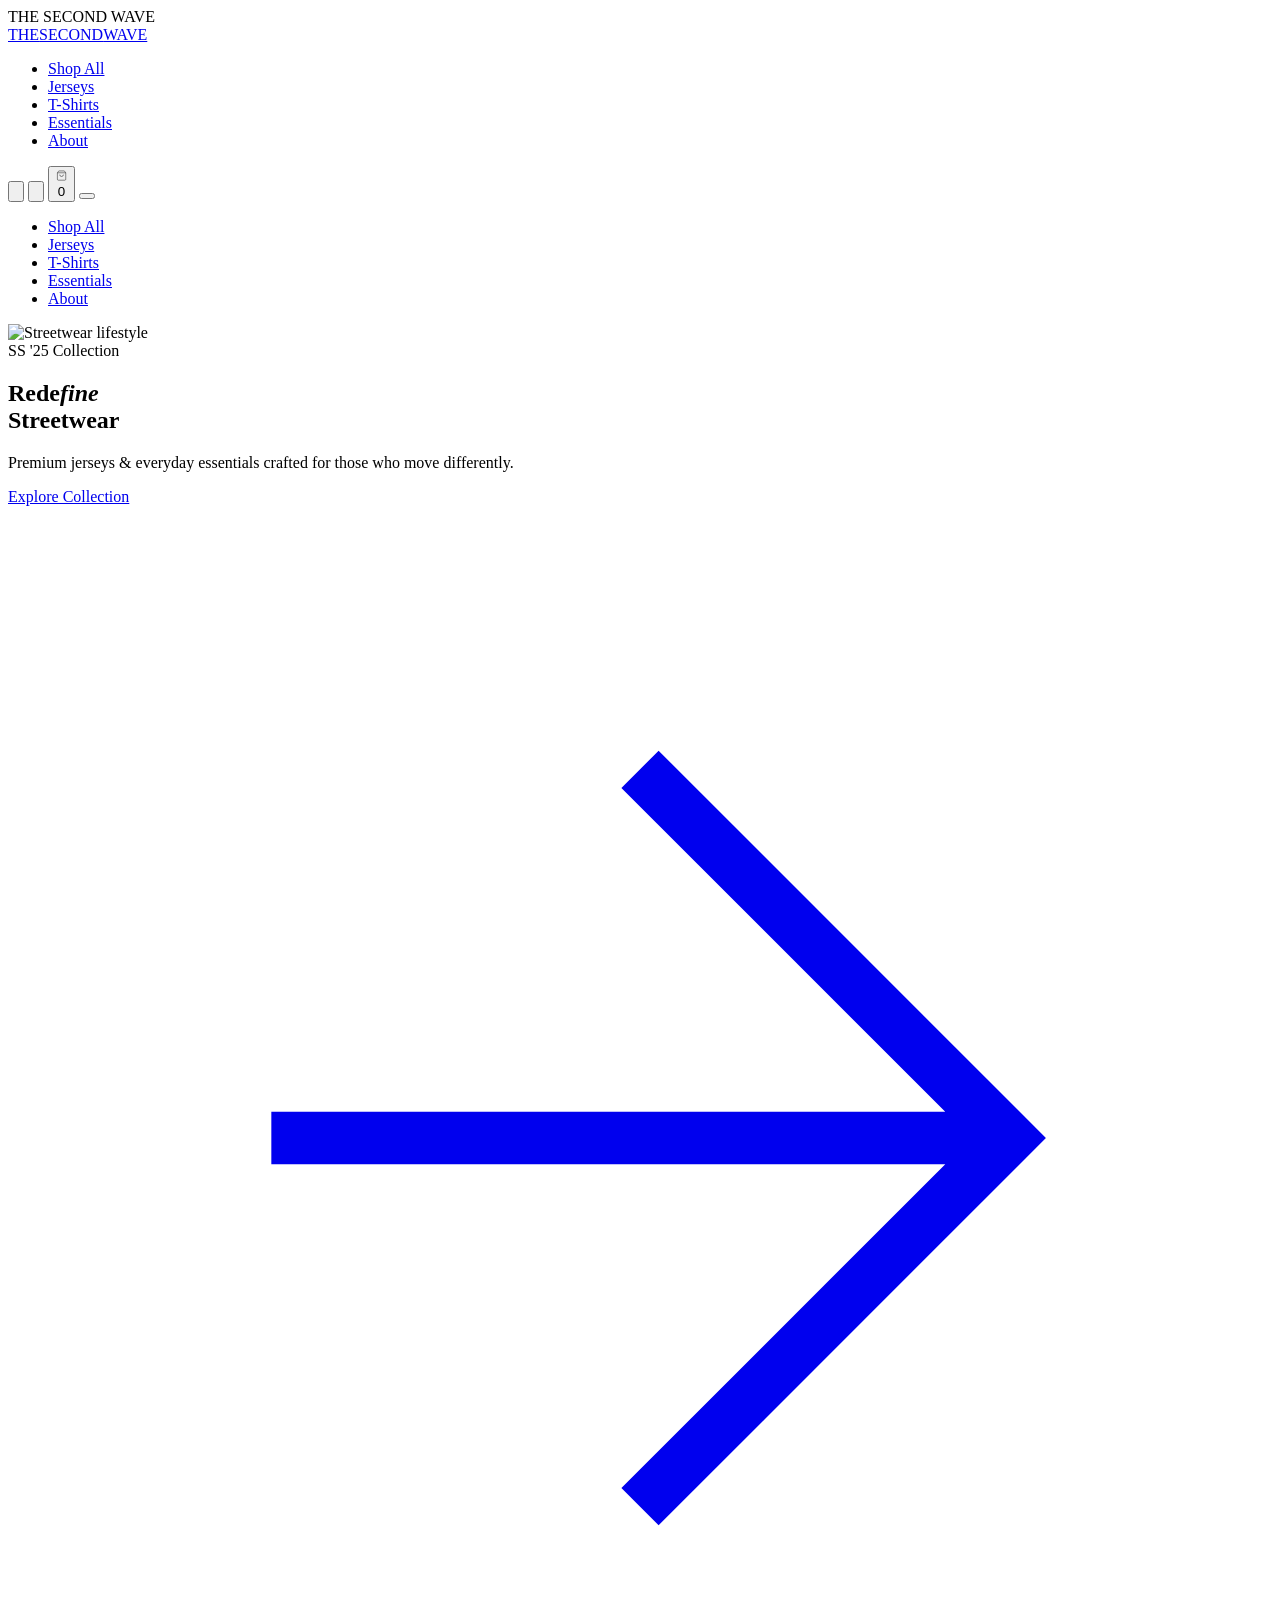
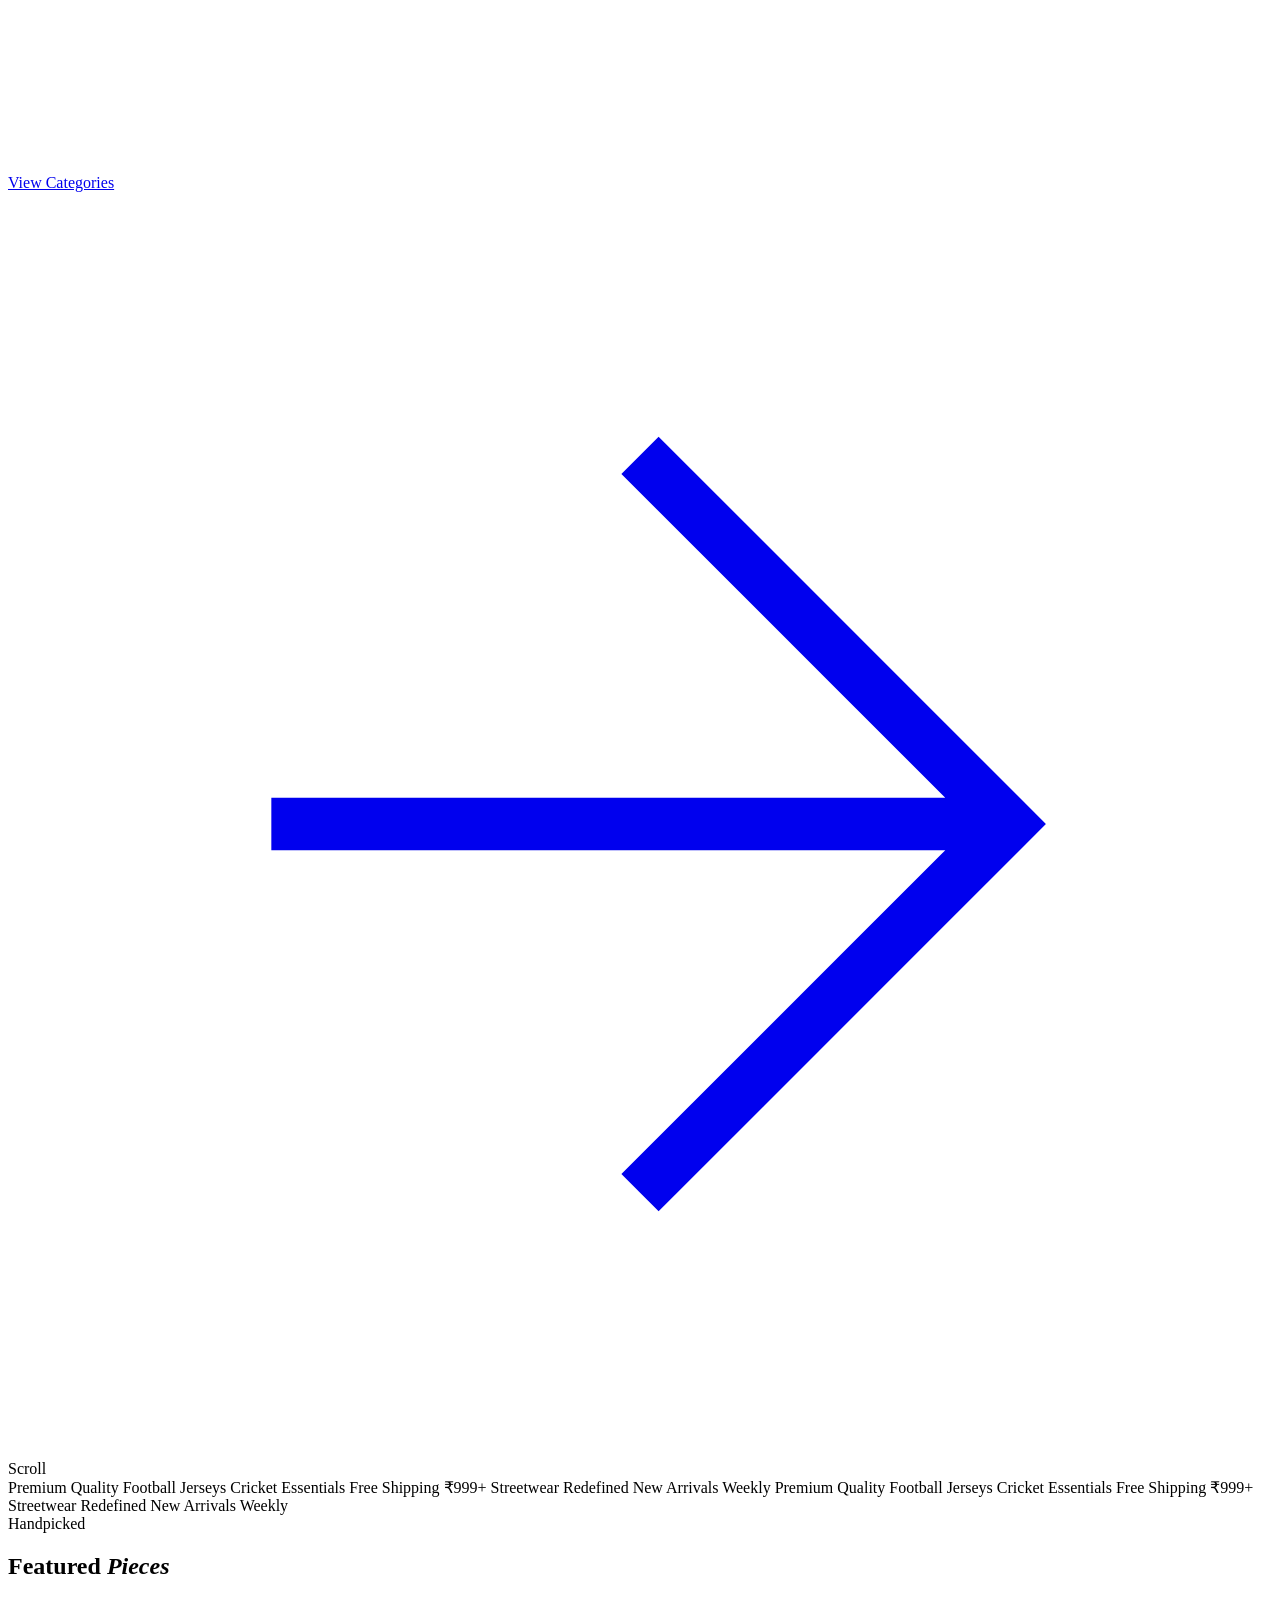
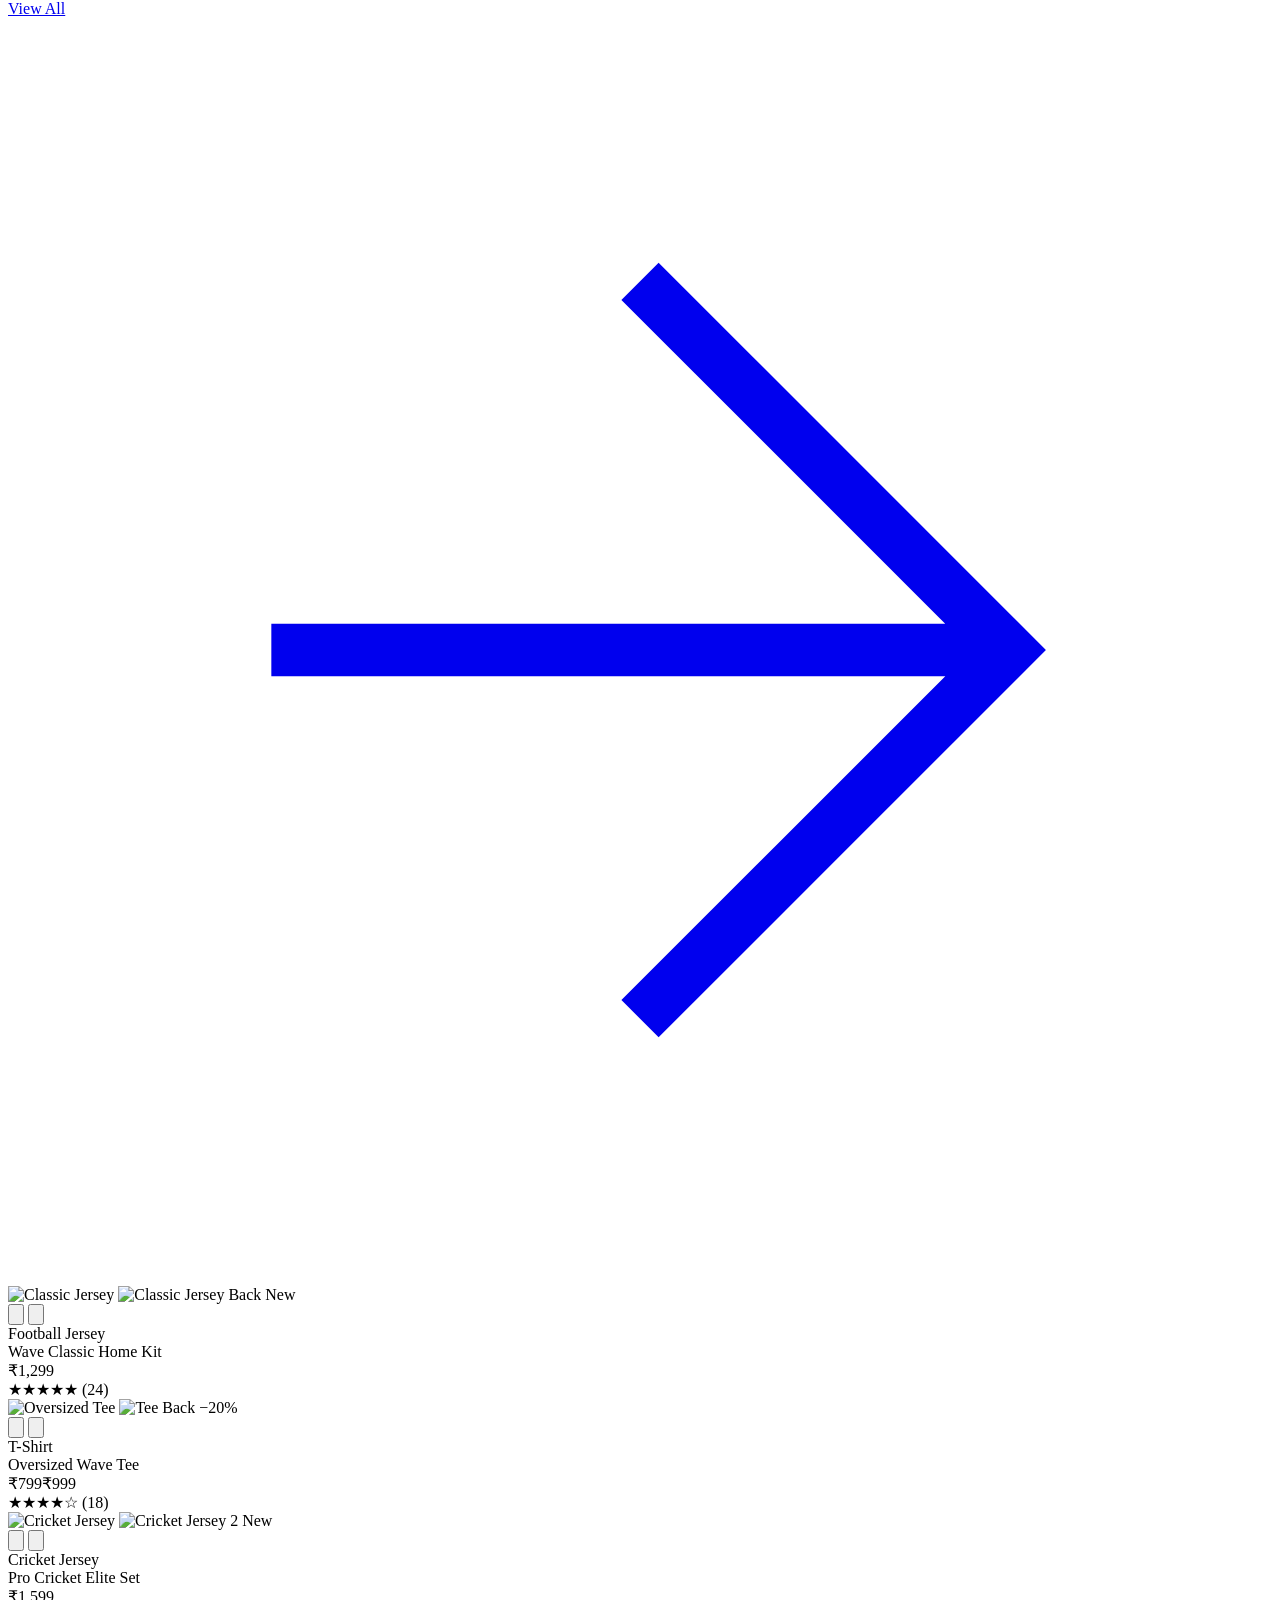
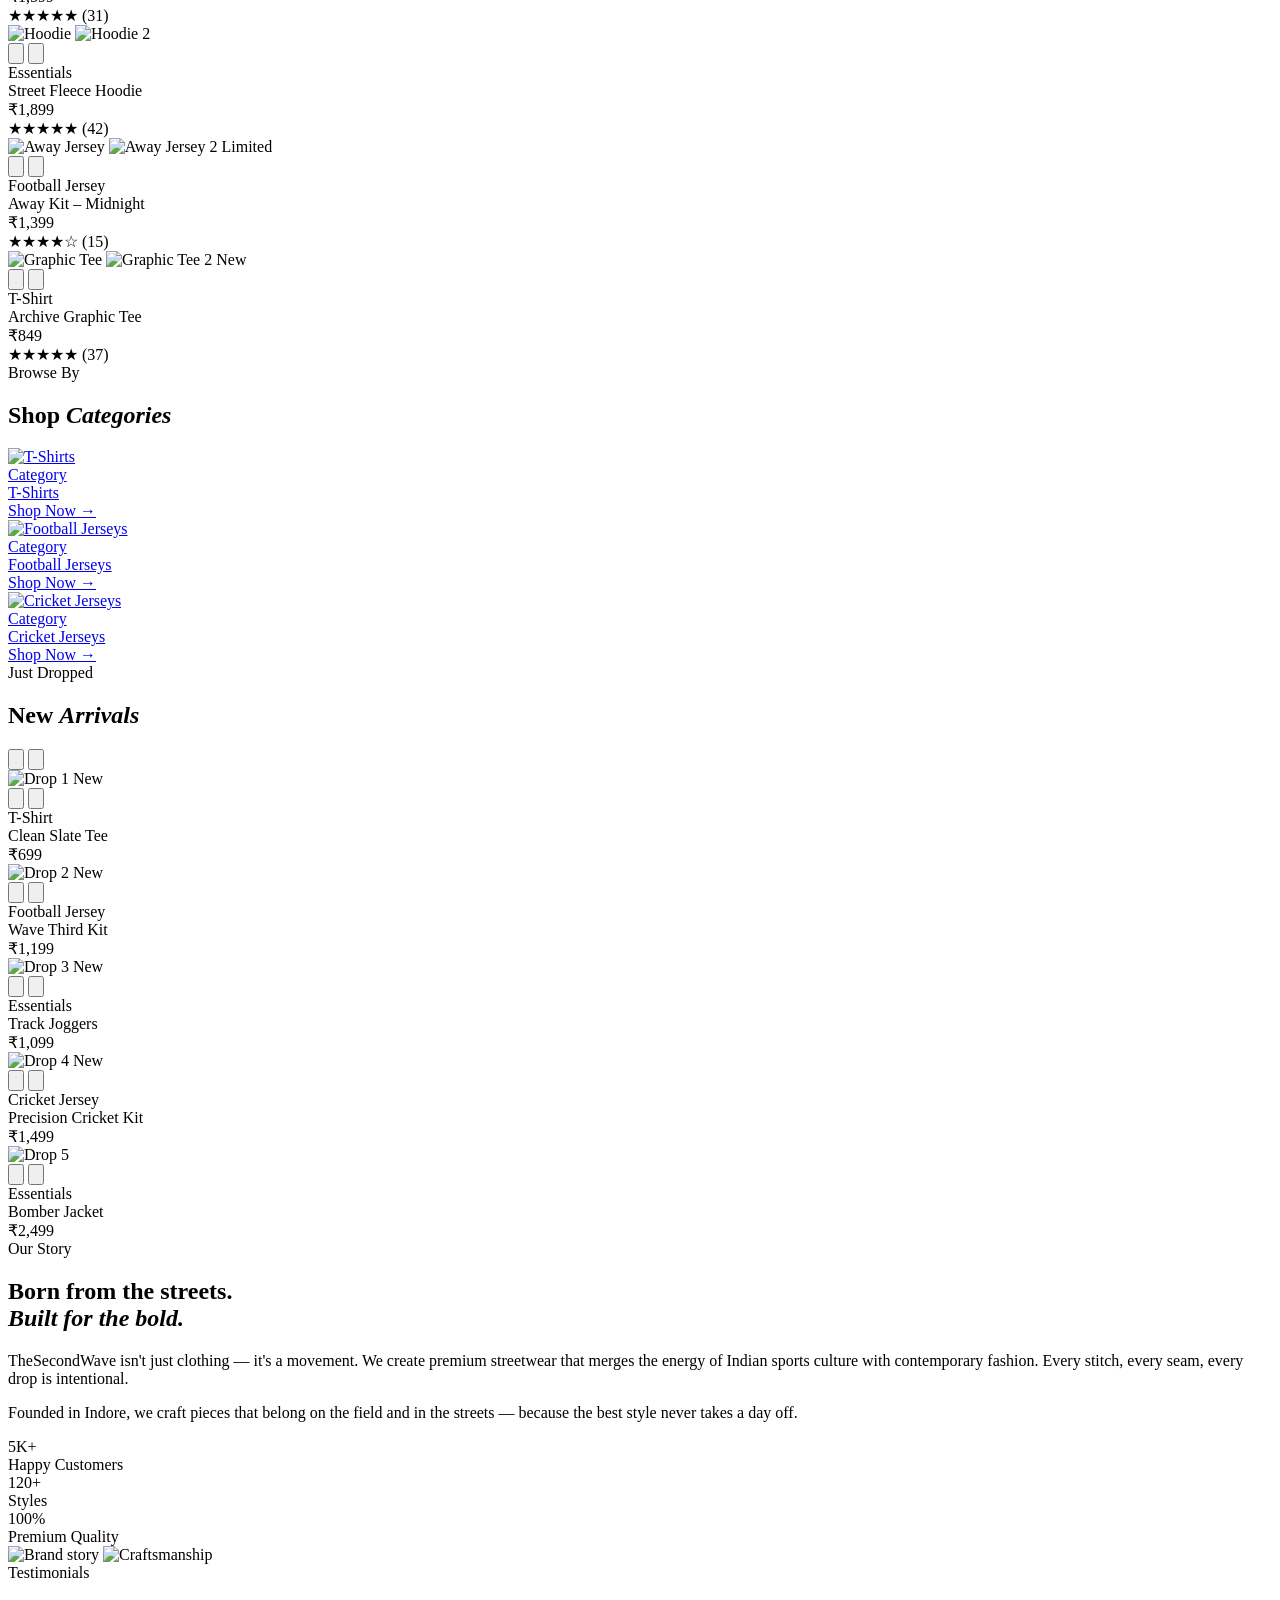
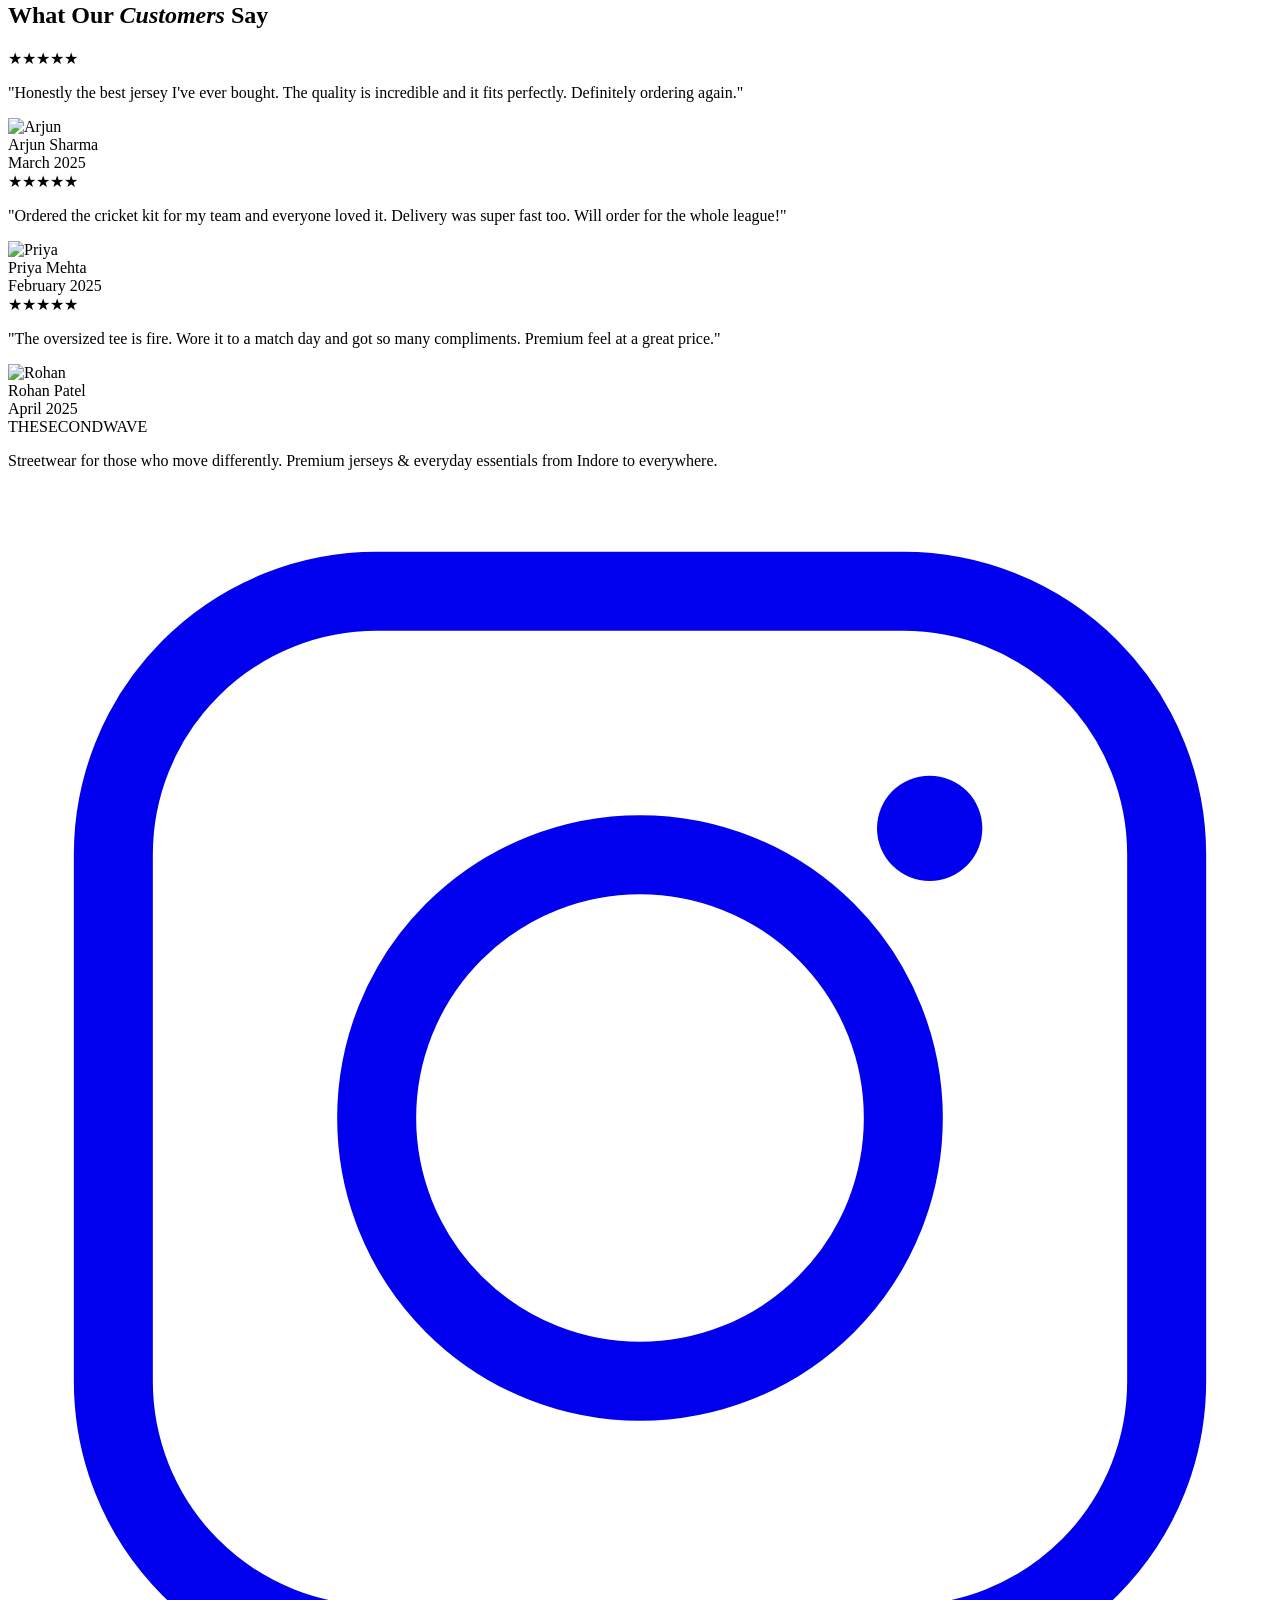
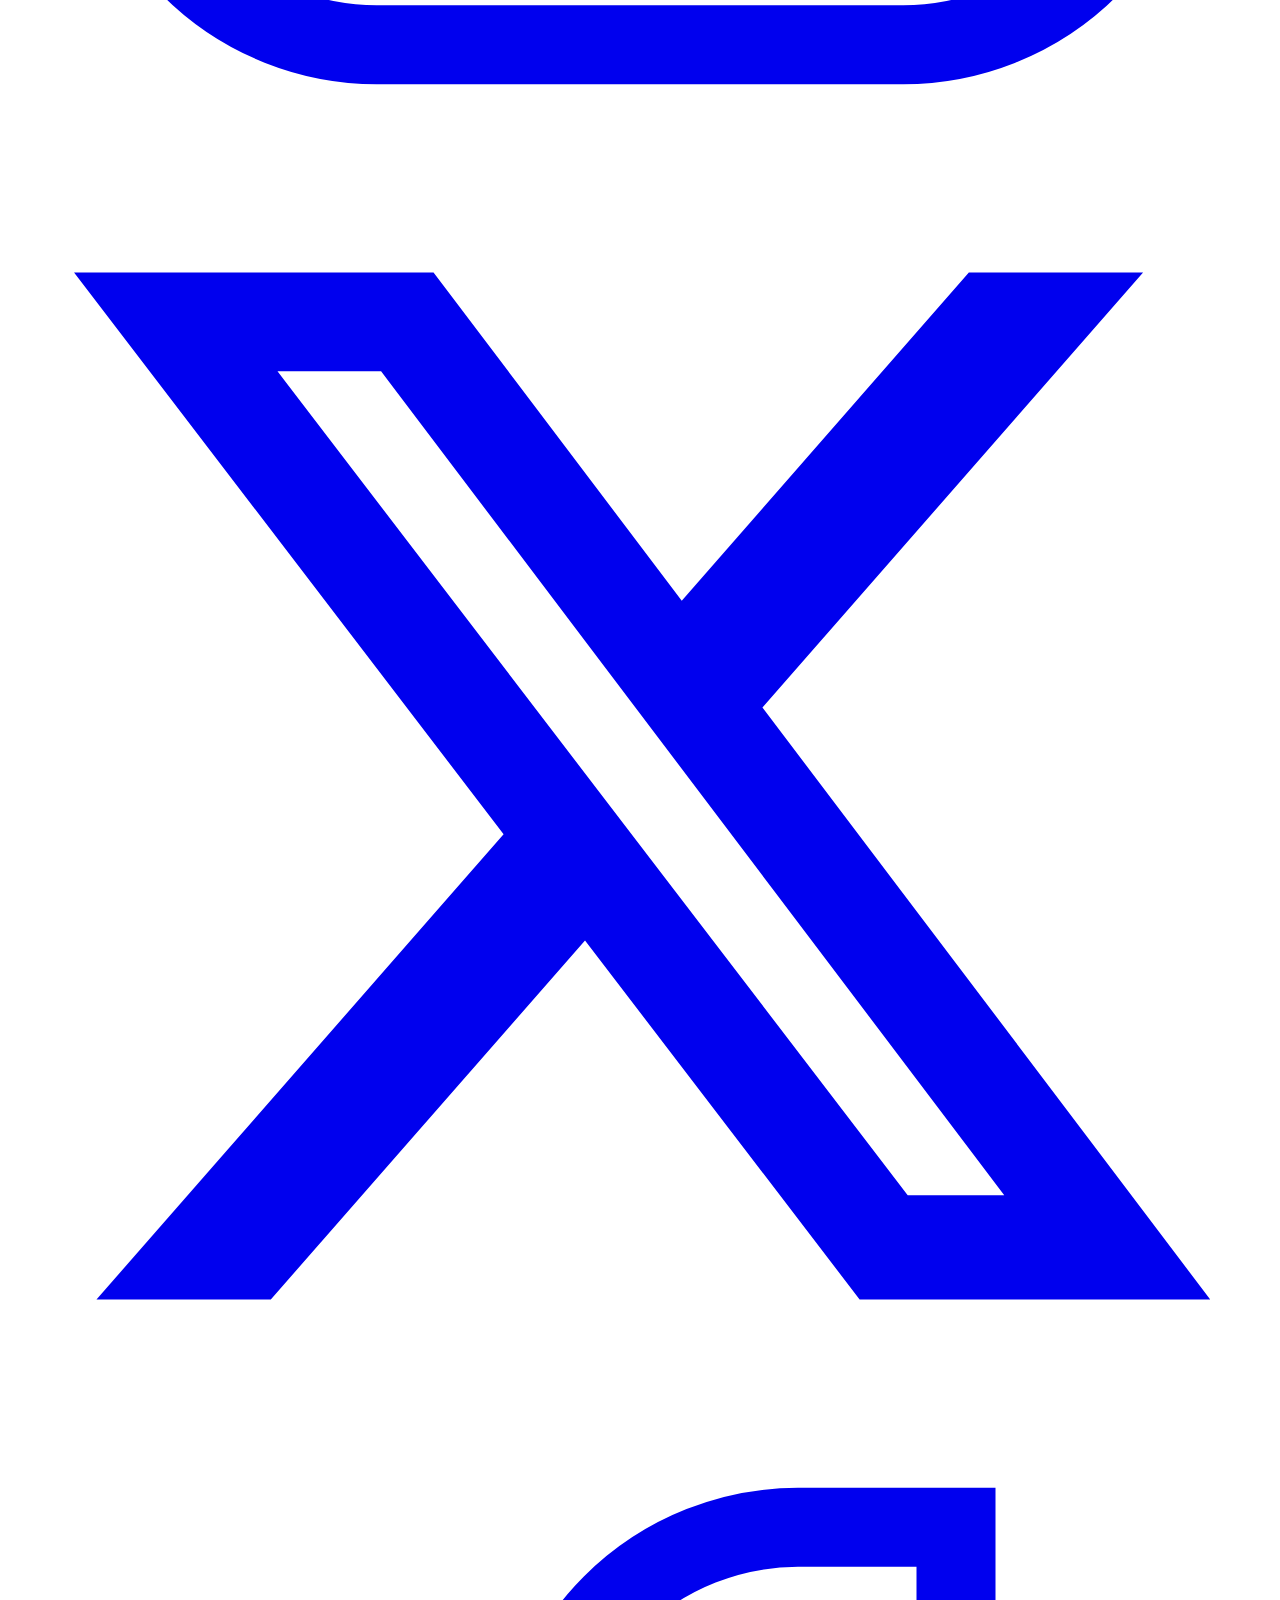
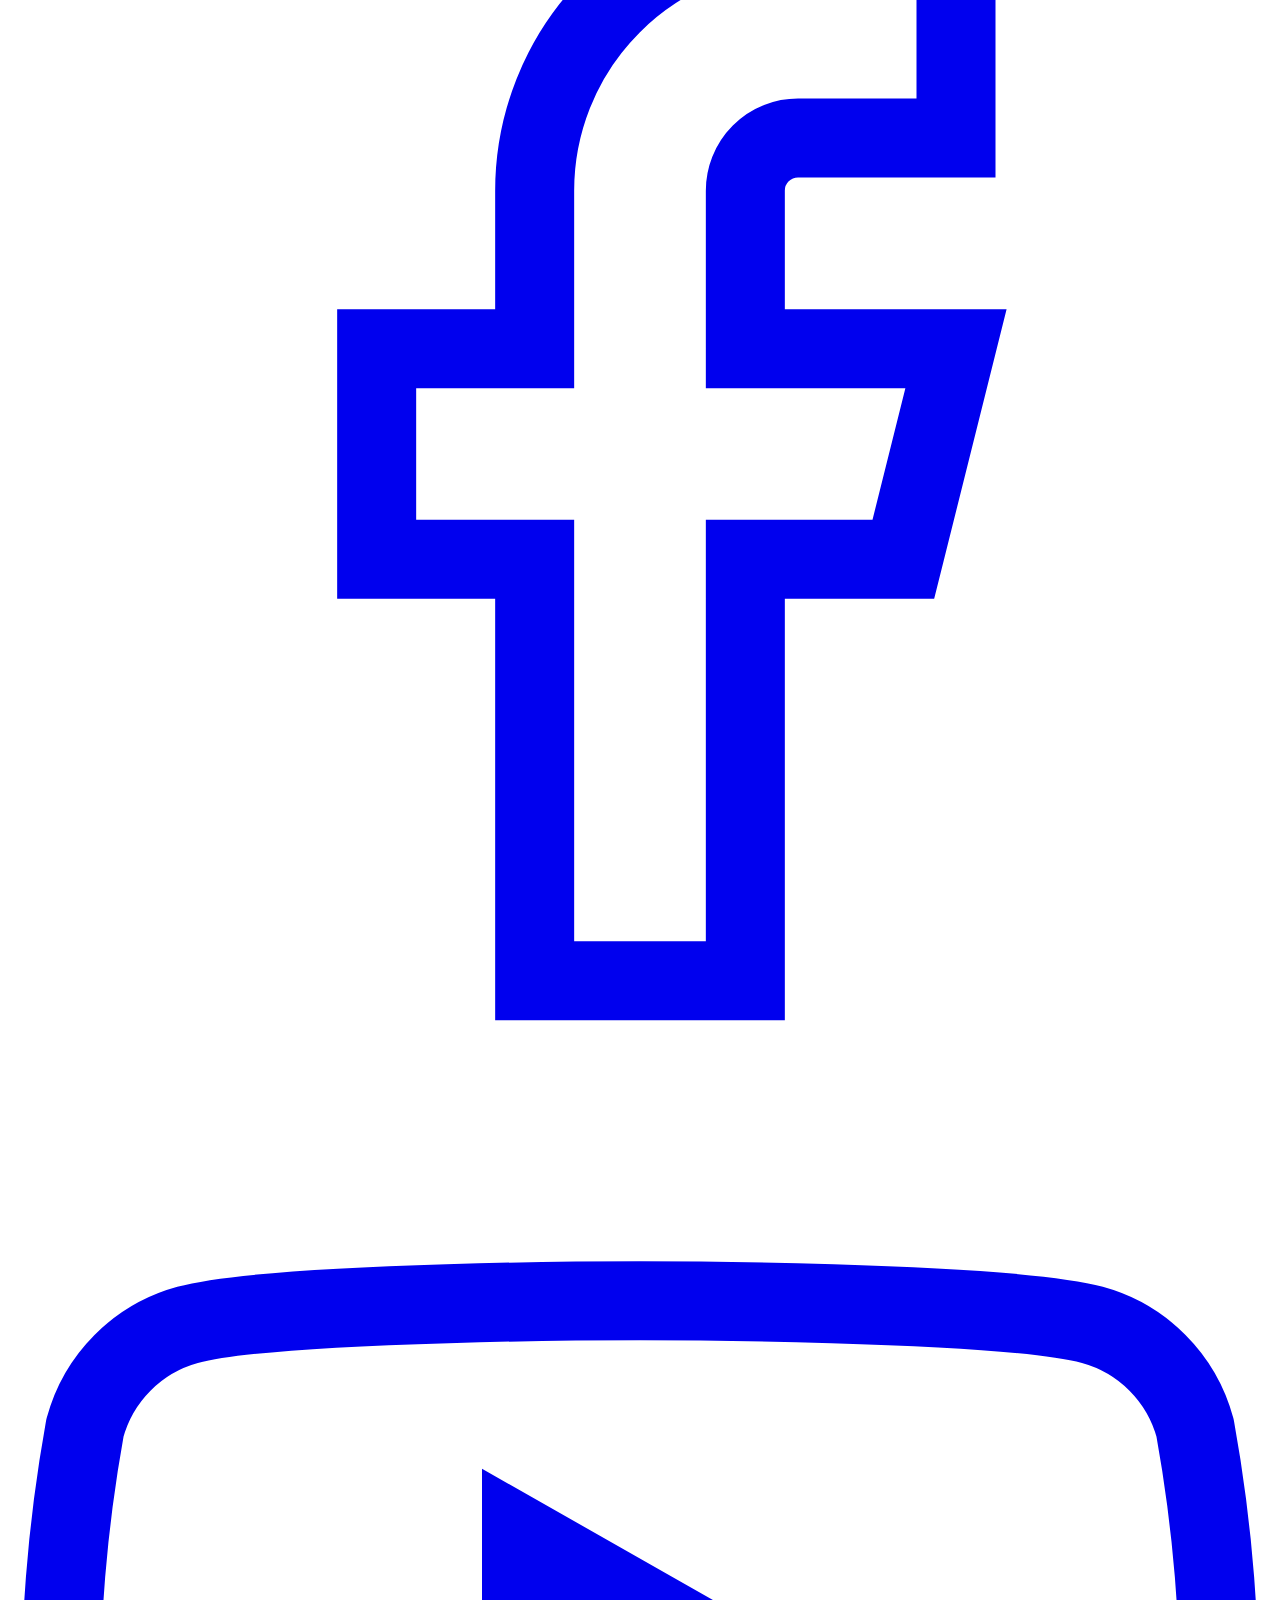
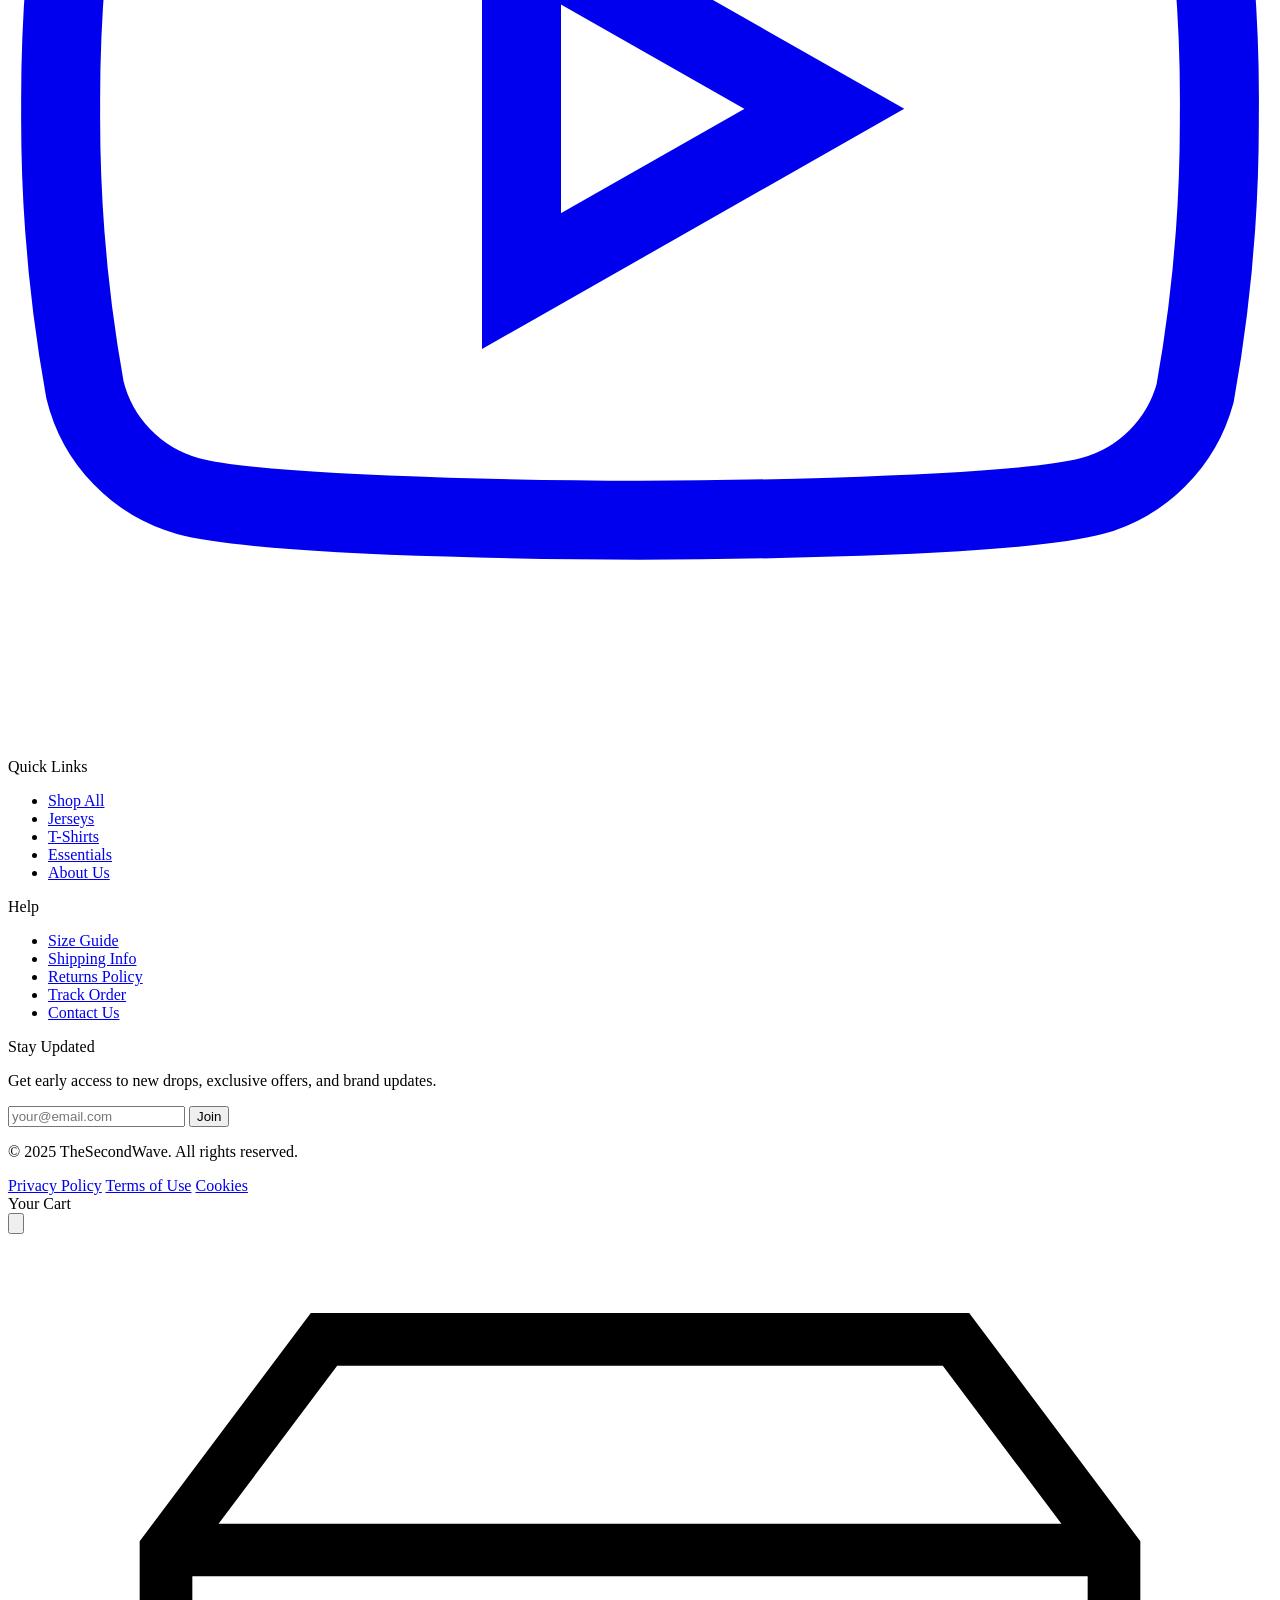
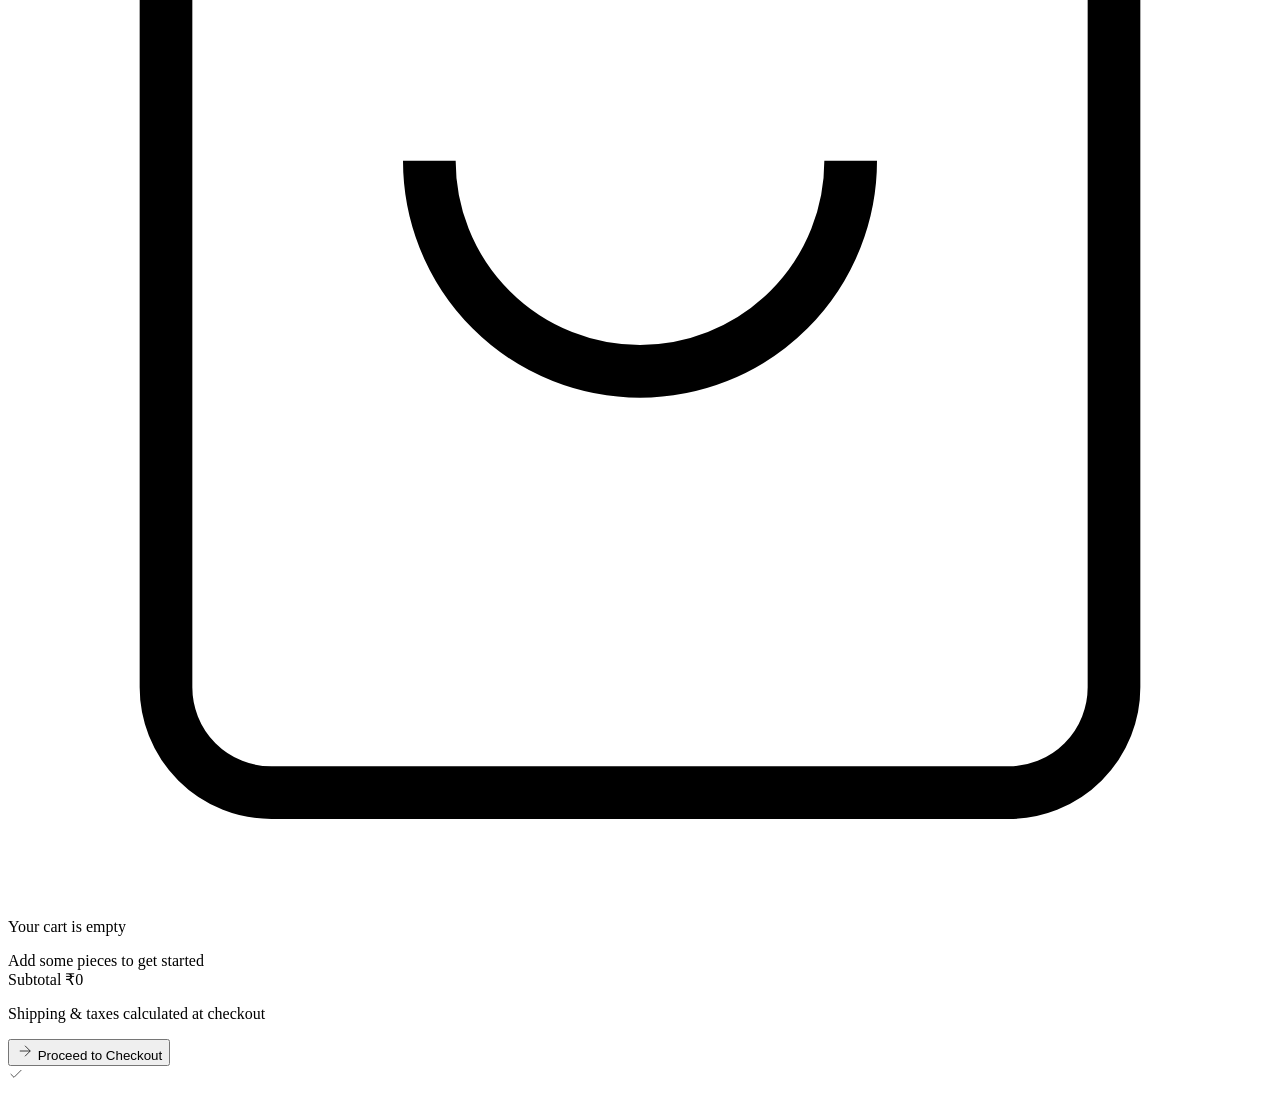
==== index.html @ 21826500 "Add files via upload" ====
<!DOCTYPE html>
<html lang="en">
<head>
  <meta charset="UTF-8">
  <meta name="viewport" content="width=device-width, initial-scale=1.0">
  <title>TheSecondWave — Premium Streetwear</title>
  <meta name="description" content="Redefine streetwear. Premium jerseys & everyday essentials by TheSecondWave.">
  <link rel="stylesheet" href="assets/css/style.css">
  <link rel="preconnect" href="https://fonts.googleapis.com">
</head>
<body>

<!-- PAGE LOADER -->
<div id="page-loader">
  <div class="loader-logo">THE SECOND WAVE</div>
</div>

<!-- NAVBAR -->
<nav id="navbar">
  <div class="container">
    <div class="nav-inner">
      <a href="index.html" class="nav-logo">THE<span>SECOND</span>WAVE</a>

      <ul class="nav-links">
        <li><a href="shop.html">Shop All</a></li>
        <li><a href="shop.html?cat=jerseys">Jerseys</a></li>
        <li><a href="shop.html?cat=tees">T-Shirts</a></li>
        <li><a href="shop.html?cat=essentials">Essentials</a></li>
        <li><a href="#about">About</a></li>
      </ul>

      <div class="nav-actions">
        <button class="nav-icon-btn" aria-label="Search">
          <svg viewBox="0 0 24 24" fill="none" stroke="currentColor"><circle cx="11" cy="11" r="8"/><path d="m21 21-4.35-4.35"/></svg>
        </button>
        <button class="nav-icon-btn" aria-label="Wishlist">
          <svg viewBox="0 0 24 24" fill="none" stroke="currentColor"><path d="M20.84 4.61a5.5 5.5 0 00-7.78 0L12 5.67l-1.06-1.06a5.5 5.5 0 00-7.78 7.78l1.06 1.06L12 21.23l7.78-7.78 1.06-1.06a5.5 5.5 0 000-7.78z"/></svg>
        </button>
        <button class="nav-icon-btn" aria-label="Cart" data-cart-open>
          <svg viewBox="0 0 24 24" fill="none" stroke="currentColor"><path d="M6 2L3 6v14a2 2 0 002 2h14a2 2 0 002-2V6l-3-4z"/><line x1="3" y1="6" x2="21" y2="6"/><path d="M16 10a4 4 0 01-8 0"/></svg>
          <span class="cart-count">0</span>
        </button>
        <button class="hamburger" aria-label="Menu" aria-expanded="false">
          <span></span><span></span><span></span>
        </button>
      </div>
    </div>
  </div>
</nav>

<!-- MOBILE NAV -->
<div class="mobile-nav">
  <ul>
    <li><a href="shop.html">Shop All</a></li>
    <li><a href="shop.html?cat=jerseys">Jerseys</a></li>
    <li><a href="shop.html?cat=tees">T-Shirts</a></li>
    <li><a href="shop.html?cat=essentials">Essentials</a></li>
    <li><a href="#about">About</a></li>
  </ul>
</div>

<!-- HERO -->
<section class="hero">
  <div class="hero-bg"></div>
  <div class="hero-visual">
    <img class="hero-img"
      src="https://images.unsplash.com/photo-1552346154-21d32810aba3?w=1200&q=90&fit=crop"
      alt="Streetwear lifestyle" />
  </div>
  <div class="container" style="position:relative;z-index:2;">
    <div class="hero-content">
      <div class="hero-eyebrow">SS '25 Collection</div>
      <h1 class="hero-title">Rede<em>fine</em><br>Street&shy;wear</h1>
      <p class="hero-sub">Premium jerseys & everyday essentials crafted for those who move differently.</p>
      <div class="hero-actions">
        <a href="shop.html" class="btn-primary">
          <span>Explore Collection</span>
          <svg viewBox="0 0 24 24" fill="none" stroke="currentColor"><path d="M5 12h14M12 5l7 7-7 7"/></svg>
        </a>
        <a href="#categories" class="btn-ghost">
          View Categories
          <svg viewBox="0 0 24 24" fill="none" stroke="currentColor"><path d="M5 12h14M12 5l7 7-7 7"/></svg>
        </a>
      </div>
    </div>
  </div>
  <div class="hero-scroll">
    <span>Scroll</span>
    <div class="scroll-line"></div>
  </div>
</section>

<!-- MARQUEE -->
<div class="marquee-strip">
  <div class="marquee-track">
    <!-- duplicated for seamless loop -->
    <span class="marquee-item">Premium Quality <span class="marquee-dot"></span></span>
    <span class="marquee-item">Football Jerseys <span class="marquee-dot"></span></span>
    <span class="marquee-item">Cricket Essentials <span class="marquee-dot"></span></span>
    <span class="marquee-item">Free Shipping ₹999+ <span class="marquee-dot"></span></span>
    <span class="marquee-item">Streetwear Redefined <span class="marquee-dot"></span></span>
    <span class="marquee-item">New Arrivals Weekly <span class="marquee-dot"></span></span>
    <span class="marquee-item">Premium Quality <span class="marquee-dot"></span></span>
    <span class="marquee-item">Football Jerseys <span class="marquee-dot"></span></span>
    <span class="marquee-item">Cricket Essentials <span class="marquee-dot"></span></span>
    <span class="marquee-item">Free Shipping ₹999+ <span class="marquee-dot"></span></span>
    <span class="marquee-item">Streetwear Redefined <span class="marquee-dot"></span></span>
    <span class="marquee-item">New Arrivals Weekly <span class="marquee-dot"></span></span>
  </div>
</div>

<!-- FEATURED PRODUCTS -->
<section class="featured-section">
  <div class="container">
    <div class="section-header reveal">
      <div>
        <div class="section-label">Handpicked</div>
        <h2 class="section-title">Featured <em>Pieces</em></h2>
      </div>
      <a href="shop.html" class="btn-ghost">
        View All
        <svg viewBox="0 0 24 24" fill="none" stroke="currentColor"><path d="M5 12h14M12 5l7 7-7 7"/></svg>
      </a>
    </div>

    <div class="products-grid">

      <!-- Card 1 -->
      <div class="product-card reveal" onclick="window.location='product.html'">
        <div class="product-card-media">
          <img class="product-card-img"
            src="https://images.unsplash.com/photo-1600185365926-3a2ce3cdb9eb?w=600&q=80&fit=crop"
            alt="Classic Jersey">
          <img class="product-card-img-hover"
            src="https://images.unsplash.com/photo-1604671801908-6f0c6a092c05?w=600&q=80&fit=crop"
            alt="Classic Jersey Back">
          <span class="product-card-badge new">New</span>
          <div class="product-card-actions">
            <button class="product-action-btn" data-wishlist aria-label="Wishlist">
              <svg viewBox="0 0 24 24" fill="none" stroke="currentColor"><path d="M20.84 4.61a5.5 5.5 0 00-7.78 0L12 5.67l-1.06-1.06a5.5 5.5 0 00-7.78 7.78l1.06 1.06L12 21.23l7.78-7.78 1.06-1.06a5.5 5.5 0 000-7.78z"/></svg>
            </button>
            <button class="product-action-btn" data-add-cart aria-label="Add to cart">
              <svg viewBox="0 0 24 24" fill="none" stroke="currentColor"><path d="M6 2L3 6v14a2 2 0 002 2h14a2 2 0 002-2V6l-3-4z"/><line x1="3" y1="6" x2="21" y2="6"/><path d="M16 10a4 4 0 01-8 0"/></svg>
            </button>
          </div>
        </div>
        <div class="product-card-info">
          <div class="product-card-category">Football Jersey</div>
          <div class="product-card-name">Wave Classic Home Kit</div>
          <div class="product-card-footer">
            <div><span class="product-price">₹1,299</span></div>
            <div class="product-rating"><span class="stars">★★★★★</span> (24)</div>
          </div>
        </div>
      </div>

      <!-- Card 2 -->
      <div class="product-card reveal reveal-delay-1" onclick="window.location='product.html'">
        <div class="product-card-media">
          <img class="product-card-img"
            src="https://images.unsplash.com/photo-1571945153237-4929e783af4a?w=600&q=80&fit=crop"
            alt="Oversized Tee">
          <img class="product-card-img-hover"
            src="https://images.unsplash.com/photo-1503342217505-b0a15ec3261c?w=600&q=80&fit=crop"
            alt="Tee Back">
          <span class="product-card-badge sale">−20%</span>
          <div class="product-card-actions">
            <button class="product-action-btn" data-wishlist aria-label="Wishlist">
              <svg viewBox="0 0 24 24" fill="none" stroke="currentColor"><path d="M20.84 4.61a5.5 5.5 0 00-7.78 0L12 5.67l-1.06-1.06a5.5 5.5 0 00-7.78 7.78l1.06 1.06L12 21.23l7.78-7.78 1.06-1.06a5.5 5.5 0 000-7.78z"/></svg>
            </button>
            <button class="product-action-btn" data-add-cart aria-label="Add to cart">
              <svg viewBox="0 0 24 24" fill="none" stroke="currentColor"><path d="M6 2L3 6v14a2 2 0 002 2h14a2 2 0 002-2V6l-3-4z"/><line x1="3" y1="6" x2="21" y2="6"/><path d="M16 10a4 4 0 01-8 0"/></svg>
            </button>
          </div>
        </div>
        <div class="product-card-info">
          <div class="product-card-category">T-Shirt</div>
          <div class="product-card-name">Oversized Wave Tee</div>
          <div class="product-card-footer">
            <div><span class="product-price">₹799</span><span class="product-price-old">₹999</span></div>
            <div class="product-rating"><span class="stars">★★★★☆</span> (18)</div>
          </div>
        </div>
      </div>

      <!-- Card 3 -->
      <div class="product-card reveal reveal-delay-2" onclick="window.location='product.html'">
        <div class="product-card-media">
          <img class="product-card-img"
            src="https://images.unsplash.com/photo-1579952363873-27f3bade9f55?w=600&q=80&fit=crop"
            alt="Cricket Jersey">
          <img class="product-card-img-hover"
            src="https://images.unsplash.com/photo-1546519638-68e109498ffc?w=600&q=80&fit=crop"
            alt="Cricket Jersey 2">
          <span class="product-card-badge new">New</span>
          <div class="product-card-actions">
            <button class="product-action-btn" data-wishlist aria-label="Wishlist">
              <svg viewBox="0 0 24 24" fill="none" stroke="currentColor"><path d="M20.84 4.61a5.5 5.5 0 00-7.78 0L12 5.67l-1.06-1.06a5.5 5.5 0 00-7.78 7.78l1.06 1.06L12 21.23l7.78-7.78 1.06-1.06a5.5 5.5 0 000-7.78z"/></svg>
            </button>
            <button class="product-action-btn" data-add-cart aria-label="Add to cart">
              <svg viewBox="0 0 24 24" fill="none" stroke="currentColor"><path d="M6 2L3 6v14a2 2 0 002 2h14a2 2 0 002-2V6l-3-4z"/><line x1="3" y1="6" x2="21" y2="6"/><path d="M16 10a4 4 0 01-8 0"/></svg>
            </button>
          </div>
        </div>
        <div class="product-card-info">
          <div class="product-card-category">Cricket Jersey</div>
          <div class="product-card-name">Pro Cricket Elite Set</div>
          <div class="product-card-footer">
            <div><span class="product-price">₹1,599</span></div>
            <div class="product-rating"><span class="stars">★★★★★</span> (31)</div>
          </div>
        </div>
      </div>

      <!-- Card 4 -->
      <div class="product-card reveal" onclick="window.location='product.html'">
        <div class="product-card-media">
          <img class="product-card-img"
            src="https://images.unsplash.com/photo-1556821840-3a63f15732ce?w=600&q=80&fit=crop"
            alt="Hoodie">
          <img class="product-card-img-hover"
            src="https://images.unsplash.com/photo-1614251056798-0a63eda2bb25?w=600&q=80&fit=crop"
            alt="Hoodie 2">
          <div class="product-card-actions">
            <button class="product-action-btn" data-wishlist aria-label="Wishlist">
              <svg viewBox="0 0 24 24" fill="none" stroke="currentColor"><path d="M20.84 4.61a5.5 5.5 0 00-7.78 0L12 5.67l-1.06-1.06a5.5 5.5 0 00-7.78 7.78l1.06 1.06L12 21.23l7.78-7.78 1.06-1.06a5.5 5.5 0 000-7.78z"/></svg>
            </button>
            <button class="product-action-btn" data-add-cart aria-label="Add to cart">
              <svg viewBox="0 0 24 24" fill="none" stroke="currentColor"><path d="M6 2L3 6v14a2 2 0 002 2h14a2 2 0 002-2V6l-3-4z"/><line x1="3" y1="6" x2="21" y2="6"/><path d="M16 10a4 4 0 01-8 0"/></svg>
            </button>
          </div>
        </div>
        <div class="product-card-info">
          <div class="product-card-category">Essentials</div>
          <div class="product-card-name">Street Fleece Hoodie</div>
          <div class="product-card-footer">
            <div><span class="product-price">₹1,899</span></div>
            <div class="product-rating"><span class="stars">★★★★★</span> (42)</div>
          </div>
        </div>
      </div>

      <!-- Card 5 -->
      <div class="product-card reveal reveal-delay-1" onclick="window.location='product.html'">
        <div class="product-card-media">
          <img class="product-card-img"
            src="https://images.unsplash.com/photo-1542291026-7eec264c27ff?w=600&q=80&fit=crop"
            alt="Away Jersey">
          <img class="product-card-img-hover"
            src="https://images.unsplash.com/photo-1491553895911-0055eca6402d?w=600&q=80&fit=crop"
            alt="Away Jersey 2">
          <span class="product-card-badge">Limited</span>
          <div class="product-card-actions">
            <button class="product-action-btn" data-wishlist aria-label="Wishlist">
              <svg viewBox="0 0 24 24" fill="none" stroke="currentColor"><path d="M20.84 4.61a5.5 5.5 0 00-7.78 0L12 5.67l-1.06-1.06a5.5 5.5 0 00-7.78 7.78l1.06 1.06L12 21.23l7.78-7.78 1.06-1.06a5.5 5.5 0 000-7.78z"/></svg>
            </button>
            <button class="product-action-btn" data-add-cart aria-label="Add to cart">
              <svg viewBox="0 0 24 24" fill="none" stroke="currentColor"><path d="M6 2L3 6v14a2 2 0 002 2h14a2 2 0 002-2V6l-3-4z"/><line x1="3" y1="6" x2="21" y2="6"/><path d="M16 10a4 4 0 01-8 0"/></svg>
            </button>
          </div>
        </div>
        <div class="product-card-info">
          <div class="product-card-category">Football Jersey</div>
          <div class="product-card-name">Away Kit – Midnight</div>
          <div class="product-card-footer">
            <div><span class="product-price">₹1,399</span></div>
            <div class="product-rating"><span class="stars">★★★★☆</span> (15)</div>
          </div>
        </div>
      </div>

      <!-- Card 6 -->
      <div class="product-card reveal reveal-delay-2" onclick="window.location='product.html'">
        <div class="product-card-media">
          <img class="product-card-img"
            src="https://images.unsplash.com/photo-1618354691373-d851c5c3a990?w=600&q=80&fit=crop"
            alt="Graphic Tee">
          <img class="product-card-img-hover"
            src="https://images.unsplash.com/photo-1562157873-818bc0726f68?w=600&q=80&fit=crop"
            alt="Graphic Tee 2">
          <span class="product-card-badge new">New</span>
          <div class="product-card-actions">
            <button class="product-action-btn" data-wishlist aria-label="Wishlist">
              <svg viewBox="0 0 24 24" fill="none" stroke="currentColor"><path d="M20.84 4.61a5.5 5.5 0 00-7.78 0L12 5.67l-1.06-1.06a5.5 5.5 0 00-7.78 7.78l1.06 1.06L12 21.23l7.78-7.78 1.06-1.06a5.5 5.5 0 000-7.78z"/></svg>
            </button>
            <button class="product-action-btn" data-add-cart aria-label="Add to cart">
              <svg viewBox="0 0 24 24" fill="none" stroke="currentColor"><path d="M6 2L3 6v14a2 2 0 002 2h14a2 2 0 002-2V6l-3-4z"/><line x1="3" y1="6" x2="21" y2="6"/><path d="M16 10a4 4 0 01-8 0"/></svg>
            </button>
          </div>
        </div>
        <div class="product-card-info">
          <div class="product-card-category">T-Shirt</div>
          <div class="product-card-name">Archive Graphic Tee</div>
          <div class="product-card-footer">
            <div><span class="product-price">₹849</span></div>
            <div class="product-rating"><span class="stars">★★★★★</span> (37)</div>
          </div>
        </div>
      </div>

    </div>
  </div>
</section>

<!-- CATEGORIES -->
<section class="categories-section" id="categories">
  <div class="container">
    <div class="section-header reveal">
      <div>
        <div class="section-label">Browse By</div>
        <h2 class="section-title">Shop <em>Categories</em></h2>
      </div>
    </div>
    <div class="categories-grid">

      <a href="shop.html?cat=tees" class="category-card reveal">
        <img src="https://images.unsplash.com/photo-1581655353564-df123a1eb820?w=700&q=85&fit=crop" alt="T-Shirts">
        <div class="category-overlay">
          <div class="cat-label">Category</div>
          <div class="cat-title">T-Shirts</div>
          <div class="cat-cta">Shop Now →</div>
        </div>
      </a>

      <a href="shop.html?cat=football" class="category-card reveal reveal-delay-1">
        <img src="https://images.unsplash.com/photo-1574629810360-7efbbe195018?w=700&q=85&fit=crop" alt="Football Jerseys">
        <div class="category-overlay">
          <div class="cat-label">Category</div>
          <div class="cat-title">Football Jerseys</div>
          <div class="cat-cta">Shop Now →</div>
        </div>
      </a>

      <a href="shop.html?cat=cricket" class="category-card reveal reveal-delay-2">
        <img src="https://images.unsplash.com/photo-1531415074968-036ba1b575da?w=700&q=85&fit=crop" alt="Cricket Jerseys">
        <div class="category-overlay">
          <div class="cat-label">Category</div>
          <div class="cat-title">Cricket Jerseys</div>
          <div class="cat-cta">Shop Now →</div>
        </div>
      </a>

    </div>
  </div>
</section>

<!-- NEW ARRIVALS SCROLL -->
<section class="arrivals-section">
  <div class="container">
    <div class="section-header reveal">
      <div>
        <div class="section-label">Just Dropped</div>
        <h2 class="section-title">New <em>Arrivals</em></h2>
      </div>
      <div class="scroll-nav">
        <button class="scroll-btn scroll-prev" aria-label="Previous">
          <svg viewBox="0 0 24 24" fill="none" stroke="currentColor"><path d="M19 12H5M12 5l-7 7 7 7"/></svg>
        </button>
        <button class="scroll-btn scroll-next" aria-label="Next">
          <svg viewBox="0 0 24 24" fill="none" stroke="currentColor"><path d="M5 12h14M12 5l7 7-7 7"/></svg>
        </button>
      </div>
    </div>

    <div class="arrivals-scroll-wrapper">
      <div class="arrivals-scroll">

        <div class="product-card" onclick="window.location='product.html'">
          <div class="product-card-media">
            <img class="product-card-img" src="https://images.unsplash.com/photo-1620799140188-3b2a02fd9a77?w=500&q=80&fit=crop" alt="Drop 1">
            <span class="product-card-badge new">New</span>
            <div class="product-card-actions">
              <button class="product-action-btn" data-wishlist><svg viewBox="0 0 24 24" fill="none" stroke="currentColor"><path d="M20.84 4.61a5.5 5.5 0 00-7.78 0L12 5.67l-1.06-1.06a5.5 5.5 0 00-7.78 7.78l1.06 1.06L12 21.23l7.78-7.78 1.06-1.06a5.5 5.5 0 000-7.78z"/></svg></button>
              <button class="product-action-btn" data-add-cart><svg viewBox="0 0 24 24" fill="none" stroke="currentColor"><path d="M6 2L3 6v14a2 2 0 002 2h14a2 2 0 002-2V6l-3-4z"/><line x1="3" y1="6" x2="21" y2="6"/><path d="M16 10a4 4 0 01-8 0"/></svg></button>
            </div>
          </div>
          <div class="product-card-info">
            <div class="product-card-category">T-Shirt</div>
            <div class="product-card-name">Clean Slate Tee</div>
            <div class="product-card-footer">
              <span class="product-price">₹699</span>
            </div>
          </div>
        </div>

        <div class="product-card" onclick="window.location='product.html'">
          <div class="product-card-media">
            <img class="product-card-img" src="https://images.unsplash.com/photo-1565084888279-aca607bb1650?w=500&q=80&fit=crop" alt="Drop 2">
            <span class="product-card-badge new">New</span>
            <div class="product-card-actions">
              <button class="product-action-btn" data-wishlist><svg viewBox="0 0 24 24" fill="none" stroke="currentColor"><path d="M20.84 4.61a5.5 5.5 0 00-7.78 0L12 5.67l-1.06-1.06a5.5 5.5 0 00-7.78 7.78l1.06 1.06L12 21.23l7.78-7.78 1.06-1.06a5.5 5.5 0 000-7.78z"/></svg></button>
              <button class="product-action-btn" data-add-cart><svg viewBox="0 0 24 24" fill="none" stroke="currentColor"><path d="M6 2L3 6v14a2 2 0 002 2h14a2 2 0 002-2V6l-3-4z"/><line x1="3" y1="6" x2="21" y2="6"/><path d="M16 10a4 4 0 01-8 0"/></svg></button>
            </div>
          </div>
          <div class="product-card-info">
            <div class="product-card-category">Football Jersey</div>
            <div class="product-card-name">Wave Third Kit</div>
            <div class="product-card-footer">
              <span class="product-price">₹1,199</span>
            </div>
          </div>
        </div>

        <div class="product-card" onclick="window.location='product.html'">
          <div class="product-card-media">
            <img class="product-card-img" src="https://images.unsplash.com/photo-1544816155-12df9643f363?w=500&q=80&fit=crop" alt="Drop 3">
            <span class="product-card-badge new">New</span>
            <div class="product-card-actions">
              <button class="product-action-btn" data-wishlist><svg viewBox="0 0 24 24" fill="none" stroke="currentColor"><path d="M20.84 4.61a5.5 5.5 0 00-7.78 0L12 5.67l-1.06-1.06a5.5 5.5 0 00-7.78 7.78l1.06 1.06L12 21.23l7.78-7.78 1.06-1.06a5.5 5.5 0 000-7.78z"/></svg></button>
              <button class="product-action-btn" data-add-cart><svg viewBox="0 0 24 24" fill="none" stroke="currentColor"><path d="M6 2L3 6v14a2 2 0 002 2h14a2 2 0 002-2V6l-3-4z"/><line x1="3" y1="6" x2="21" y2="6"/><path d="M16 10a4 4 0 01-8 0"/></svg></button>
            </div>
          </div>
          <div class="product-card-info">
            <div class="product-card-category">Essentials</div>
            <div class="product-card-name">Track Joggers</div>
            <div class="product-card-footer">
              <span class="product-price">₹1,099</span>
            </div>
          </div>
        </div>

        <div class="product-card" onclick="window.location='product.html'">
          <div class="product-card-media">
            <img class="product-card-img" src="https://images.unsplash.com/photo-1529374255404-311a2a4f1fd9?w=500&q=80&fit=crop" alt="Drop 4">
            <span class="product-card-badge new">New</span>
            <div class="product-card-actions">
              <button class="product-action-btn" data-wishlist><svg viewBox="0 0 24 24" fill="none" stroke="currentColor"><path d="M20.84 4.61a5.5 5.5 0 00-7.78 0L12 5.67l-1.06-1.06a5.5 5.5 0 00-7.78 7.78l1.06 1.06L12 21.23l7.78-7.78 1.06-1.06a5.5 5.5 0 000-7.78z"/></svg></button>
              <button class="product-action-btn" data-add-cart><svg viewBox="0 0 24 24" fill="none" stroke="currentColor"><path d="M6 2L3 6v14a2 2 0 002 2h14a2 2 0 002-2V6l-3-4z"/><line x1="3" y1="6" x2="21" y2="6"/><path d="M16 10a4 4 0 01-8 0"/></svg></button>
            </div>
          </div>
          <div class="product-card-info">
            <div class="product-card-category">Cricket Jersey</div>
            <div class="product-card-name">Precision Cricket Kit</div>
            <div class="product-card-footer">
              <span class="product-price">₹1,499</span>
            </div>
          </div>
        </div>

        <div class="product-card" onclick="window.location='product.html'">
          <div class="product-card-media">
            <img class="product-card-img" src="https://images.unsplash.com/photo-1551028719-00167b16eac5?w=500&q=80&fit=crop" alt="Drop 5">
            <div class="product-card-actions">
              <button class="product-action-btn" data-wishlist><svg viewBox="0 0 24 24" fill="none" stroke="currentColor"><path d="M20.84 4.61a5.5 5.5 0 00-7.78 0L12 5.67l-1.06-1.06a5.5 5.5 0 00-7.78 7.78l1.06 1.06L12 21.23l7.78-7.78 1.06-1.06a5.5 5.5 0 000-7.78z"/></svg></button>
              <button class="product-action-btn" data-add-cart><svg viewBox="0 0 24 24" fill="none" stroke="currentColor"><path d="M6 2L3 6v14a2 2 0 002 2h14a2 2 0 002-2V6l-3-4z"/><line x1="3" y1="6" x2="21" y2="6"/><path d="M16 10a4 4 0 01-8 0"/></svg></button>
            </div>
          </div>
          <div class="product-card-info">
            <div class="product-card-category">Essentials</div>
            <div class="product-card-name">Bomber Jacket</div>
            <div class="product-card-footer">
              <span class="product-price">₹2,499</span>
            </div>
          </div>
        </div>

      </div>
    </div>
  </div>
</section>

<!-- ABOUT BRAND -->
<section class="about-section" id="about">
  <div class="container">
    <div class="about-inner">
      <div class="about-content reveal">
        <div class="section-label" style="color:var(--accent)">Our Story</div>
        <h2 class="about-title">Born from the streets.<br><em>Built for the bold.</em></h2>
        <p class="about-text">
          TheSecondWave isn't just clothing — it's a movement. We create premium streetwear that merges the energy of Indian sports culture with contemporary fashion. Every stitch, every seam, every drop is intentional.
        </p>
        <p class="about-text">
          Founded in Indore, we craft pieces that belong on the field and in the streets — because the best style never takes a day off.
        </p>
        <div class="about-stats">
          <div class="stat-item">
            <div class="stat-number">5K+</div>
            <div class="stat-label">Happy Customers</div>
          </div>
          <div class="stat-item">
            <div class="stat-number">120+</div>
            <div class="stat-label">Styles</div>
          </div>
          <div class="stat-item">
            <div class="stat-number">100%</div>
            <div class="stat-label">Premium Quality</div>
          </div>
        </div>
      </div>
      <div class="about-visual reveal reveal-delay-2">
        <img class="about-img-main"
          src="https://images.unsplash.com/photo-1558618666-fcd25c85cd64?w=800&q=85&fit=crop"
          alt="Brand story">
        <img class="about-img-accent"
          src="https://images.unsplash.com/photo-1509631179647-0177331693ae?w=400&q=80&fit=crop"
          alt="Craftsmanship">
      </div>
    </div>
  </div>
</section>

<!-- REVIEWS -->
<section class="reviews-section">
  <div class="container">
    <div class="section-header reveal">
      <div>
        <div class="section-label">Testimonials</div>
        <h2 class="section-title">What Our <em>Customers</em> Say</h2>
      </div>
    </div>
    <div class="reviews-grid">
      <div class="review-card reveal">
        <div class="review-stars">★★★★★</div>
        <p class="review-text">"Honestly the best jersey I've ever bought. The quality is incredible and it fits perfectly. Definitely ordering again."</p>
        <div class="review-author">
          <div class="review-avatar">
            <img src="https://images.unsplash.com/photo-1500648767791-00dcc994a43e?w=80&q=80&fit=crop&facepad=2&faces=1" alt="Arjun">
          </div>
          <div>
            <div class="review-name">Arjun Sharma</div>
            <div class="review-date">March 2025</div>
          </div>
        </div>
      </div>
      <div class="review-card reveal reveal-delay-1">
        <div class="review-stars">★★★★★</div>
        <p class="review-text">"Ordered the cricket kit for my team and everyone loved it. Delivery was super fast too. Will order for the whole league!"</p>
        <div class="review-author">
          <div class="review-avatar">
            <img src="https://images.unsplash.com/photo-1494790108377-be9c29b29330?w=80&q=80&fit=crop&facepad=2&faces=1" alt="Priya">
          </div>
          <div>
            <div class="review-name">Priya Mehta</div>
            <div class="review-date">February 2025</div>
          </div>
        </div>
      </div>
      <div class="review-card reveal reveal-delay-2">
        <div class="review-stars">★★★★★</div>
        <p class="review-text">"The oversized tee is fire. Wore it to a match day and got so many compliments. Premium feel at a great price."</p>
        <div class="review-author">
          <div class="review-avatar">
            <img src="https://images.unsplash.com/photo-1507003211169-0a1dd7228f2d?w=80&q=80&fit=crop&facepad=2&faces=1" alt="Rohan">
          </div>
          <div>
            <div class="review-name">Rohan Patel</div>
            <div class="review-date">April 2025</div>
          </div>
        </div>
      </div>
    </div>
  </div>
</section>

<!-- FOOTER -->
<footer>
  <div class="container">
    <div class="footer-top">
      <div>
        <div class="footer-brand-logo">THE<span>SECOND</span>WAVE</div>
        <p class="footer-tagline">Streetwear for those who move differently. Premium jerseys & everyday essentials from Indore to everywhere.</p>
        <div class="footer-socials">
          <a href="#" class="social-btn" aria-label="Instagram">
            <svg viewBox="0 0 24 24" fill="none" stroke="currentColor" stroke-width="1.5"><rect x="2" y="2" width="20" height="20" rx="5"/><circle cx="12" cy="12" r="5"/><circle cx="17.5" cy="6.5" r="1" fill="currentColor" stroke="none"/></svg>
          </a>
          <a href="#" class="social-btn" aria-label="Twitter/X">
            <svg viewBox="0 0 24 24" fill="currentColor"><path d="M18.244 2.25h3.308l-7.227 8.26 8.502 11.24H16.17l-5.214-6.817L4.99 21.75H1.68l7.73-8.835L1.254 2.25H8.08l4.713 6.231zm-1.161 17.52h1.833L7.084 4.126H5.117z"/></svg>
          </a>
          <a href="#" class="social-btn" aria-label="Facebook">
            <svg viewBox="0 0 24 24" fill="none" stroke="currentColor" stroke-width="1.5"><path d="M18 2h-3a5 5 0 00-5 5v3H7v4h3v8h4v-8h3l1-4h-4V7a1 1 0 011-1h3z"/></svg>
          </a>
          <a href="#" class="social-btn" aria-label="YouTube">
            <svg viewBox="0 0 24 24" fill="none" stroke="currentColor" stroke-width="1.5"><path d="M22.54 6.42a2.78 2.78 0 00-1.95-1.96C18.88 4 12 4 12 4s-6.88 0-8.59.46a2.78 2.78 0 00-1.95 1.96A29 29 0 001 11.75a29 29 0 00.46 5.33A2.78 2.78 0 003.41 19.1C5.12 19.56 12 19.56 12 19.56s6.88 0 8.59-.46a2.78 2.78 0 001.95-1.95 29 29 0 00.46-5.25 29 29 0 00-.46-5.48z"/><polygon points="9.75,15.02 15.5,11.75 9.75,8.48 9.75,15.02"/></svg>
          </a>
        </div>
      </div>

      <div>
        <div class="footer-col-title">Quick Links</div>
        <ul class="footer-links">
          <li><a href="shop.html">Shop All</a></li>
          <li><a href="shop.html?cat=jerseys">Jerseys</a></li>
          <li><a href="shop.html?cat=tees">T-Shirts</a></li>
          <li><a href="shop.html?cat=essentials">Essentials</a></li>
          <li><a href="#about">About Us</a></li>
        </ul>
      </div>

      <div>
        <div class="footer-col-title">Help</div>
        <ul class="footer-links">
          <li><a href="#">Size Guide</a></li>
          <li><a href="#">Shipping Info</a></li>
          <li><a href="#">Returns Policy</a></li>
          <li><a href="#">Track Order</a></li>
          <li><a href="#">Contact Us</a></li>
        </ul>
      </div>

      <div>
        <div class="footer-col-title">Stay Updated</div>
        <div class="newsletter-form">
          <p class="newsletter-desc">Get early access to new drops, exclusive offers, and brand updates.</p>
          <div class="newsletter-input-group">
            <input type="email" class="newsletter-input" placeholder="your@email.com" aria-label="Email">
            <button class="newsletter-btn">Join</button>
          </div>
        </div>
      </div>
    </div>

    <div class="footer-bottom">
      <p class="footer-copy">© 2025 TheSecondWave. All rights reserved.</p>
      <div class="footer-legal">
        <a href="#">Privacy Policy</a>
        <a href="#">Terms of Use</a>
        <a href="#">Cookies</a>
      </div>
    </div>
  </div>
</footer>

<!-- CART SIDEBAR -->
<div class="cart-overlay" id="cart-overlay"></div>
<div class="cart-sidebar" id="cart-sidebar">
  <div class="cart-header">
    <div class="cart-title">Your Cart</div>
    <button class="cart-close" id="cart-close" aria-label="Close cart">
      <svg viewBox="0 0 24 24" fill="none" stroke="currentColor" stroke-width="1.5"><path d="M18 6L6 18M6 6l12 12"/></svg>
    </button>
  </div>
  <div class="cart-body">
    <div class="cart-empty">
      <svg viewBox="0 0 24 24" fill="none" stroke="currentColor"><path d="M6 2L3 6v14a2 2 0 002 2h14a2 2 0 002-2V6l-3-4z"/><line x1="3" y1="6" x2="21" y2="6"/><path d="M16 10a4 4 0 01-8 0"/></svg>
      <p>Your cart is empty</p>
      <span>Add some pieces to get started</span>
    </div>
  </div>
  <div class="cart-footer">
    <div class="cart-subtotal">
      <span>Subtotal</span>
      <span>₹0</span>
    </div>
    <p class="cart-subtotal-note">Shipping & taxes calculated at checkout</p>
    <button class="cart-checkout-btn">
      <svg viewBox="0 0 24 24" fill="none" stroke="currentColor" width="18" height="18"><path d="M5 12h14M12 5l7 7-7 7"/></svg>
      Proceed to Checkout
    </button>
  </div>
</div>

<!-- TOAST -->
<div class="toast" id="toast">
  <svg viewBox="0 0 24 24" fill="none" stroke="currentColor" width="16" height="16"><path d="M20 6L9 17l-5-5"/></svg>
  <span class="toast-msg"></span>
</div>

<script src="assets/js/main.js"></script>
</body>
</html>
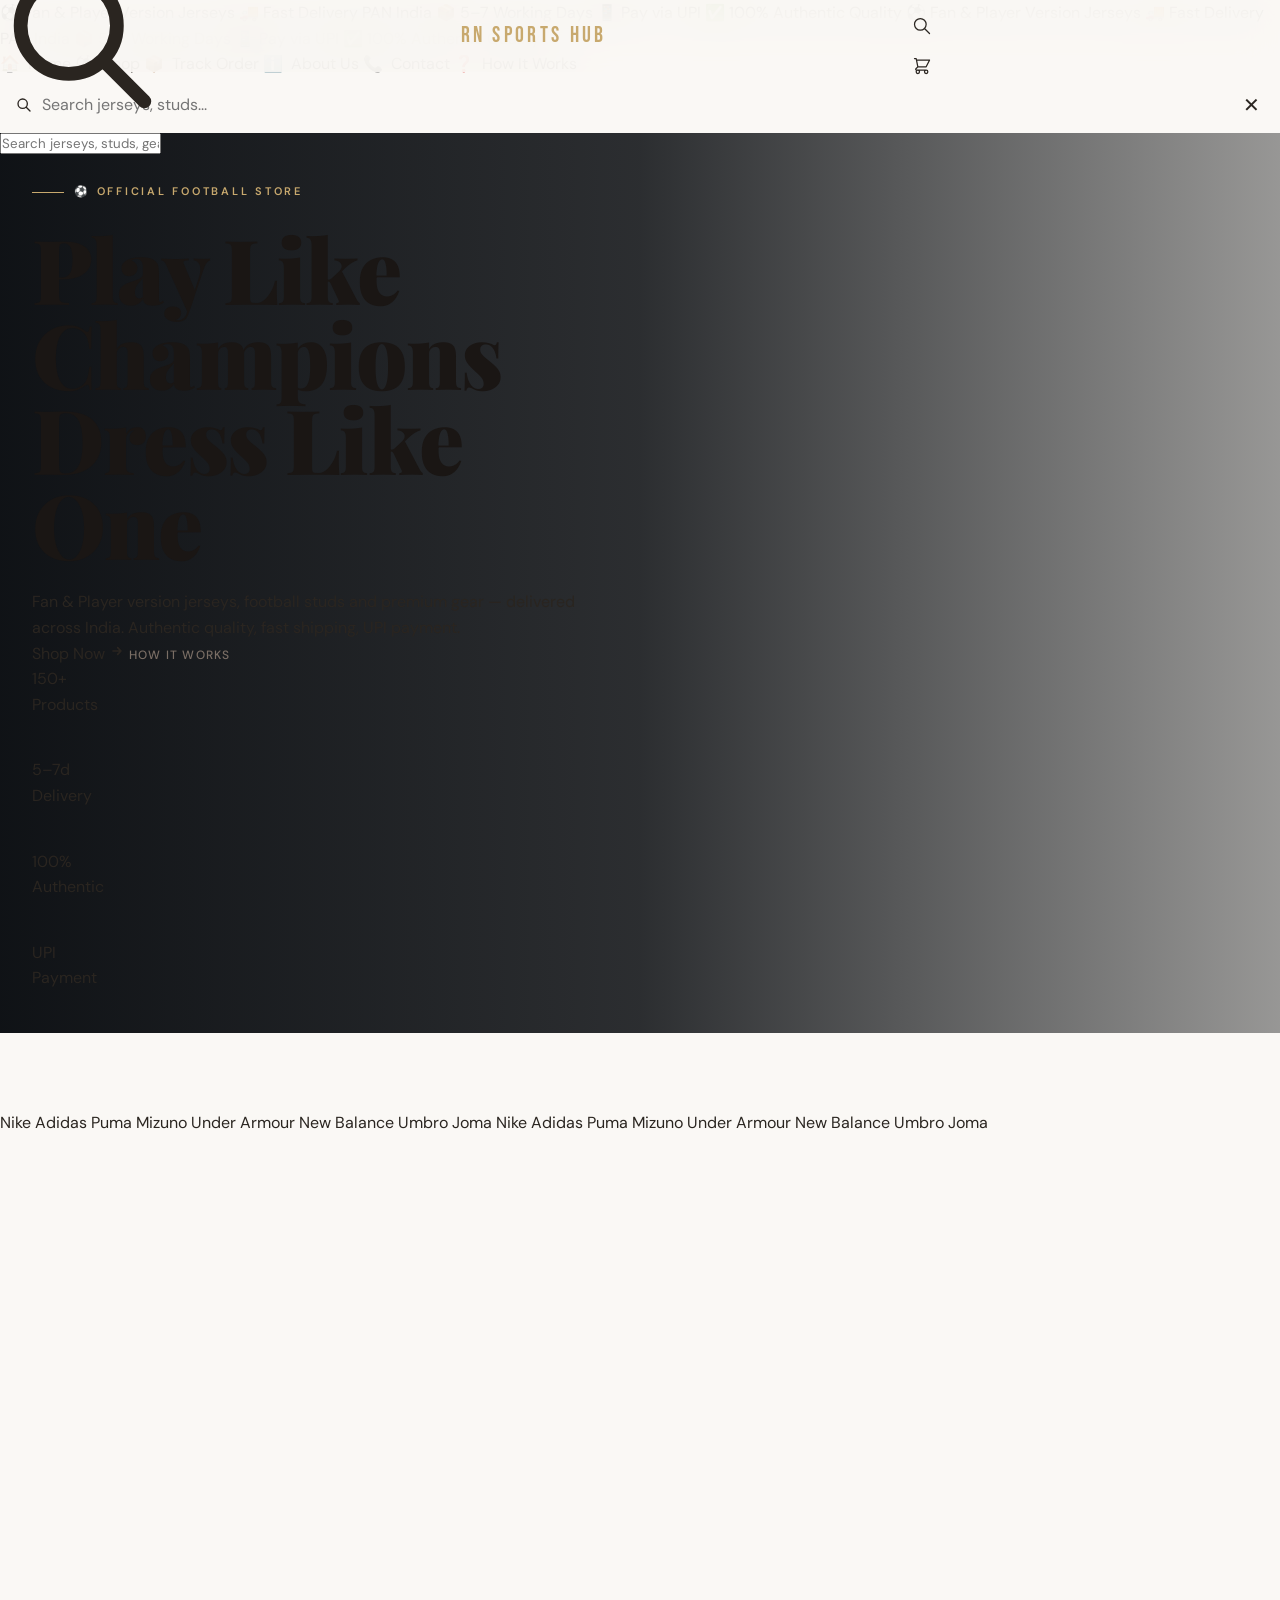
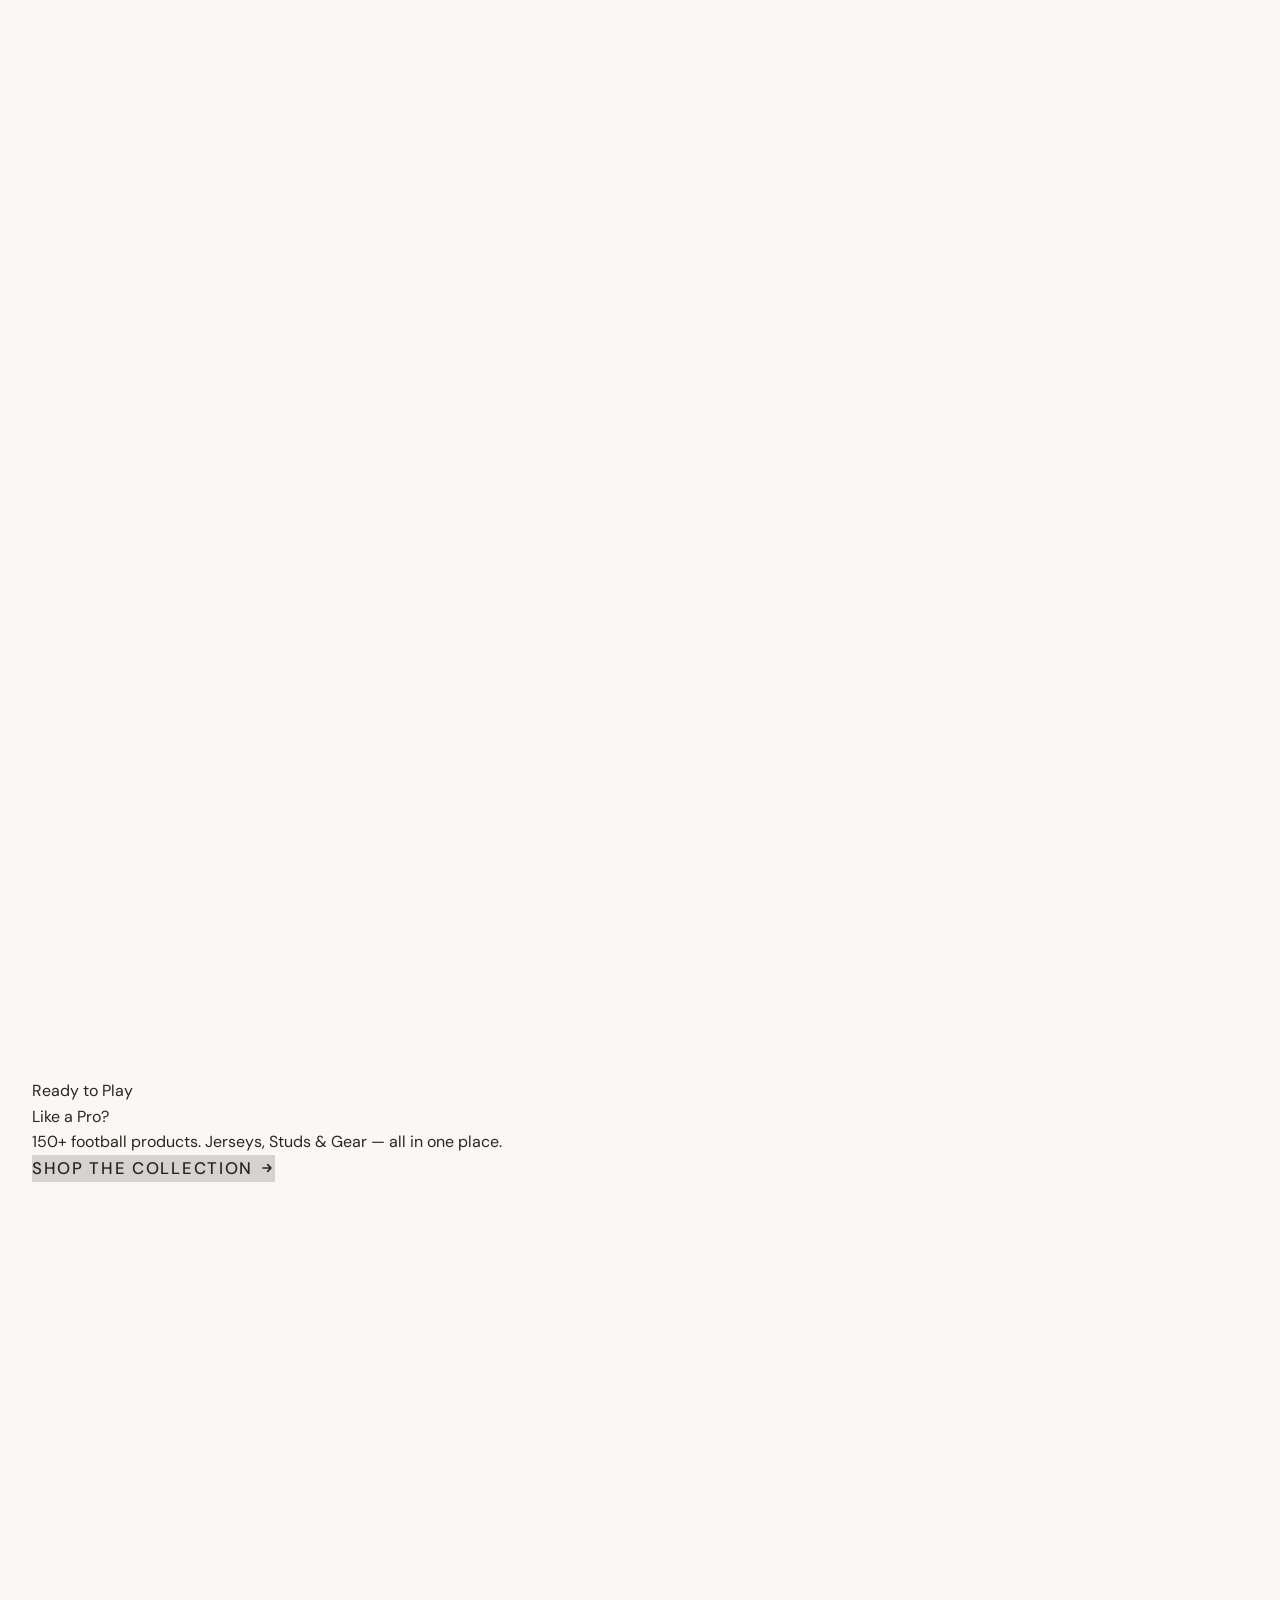
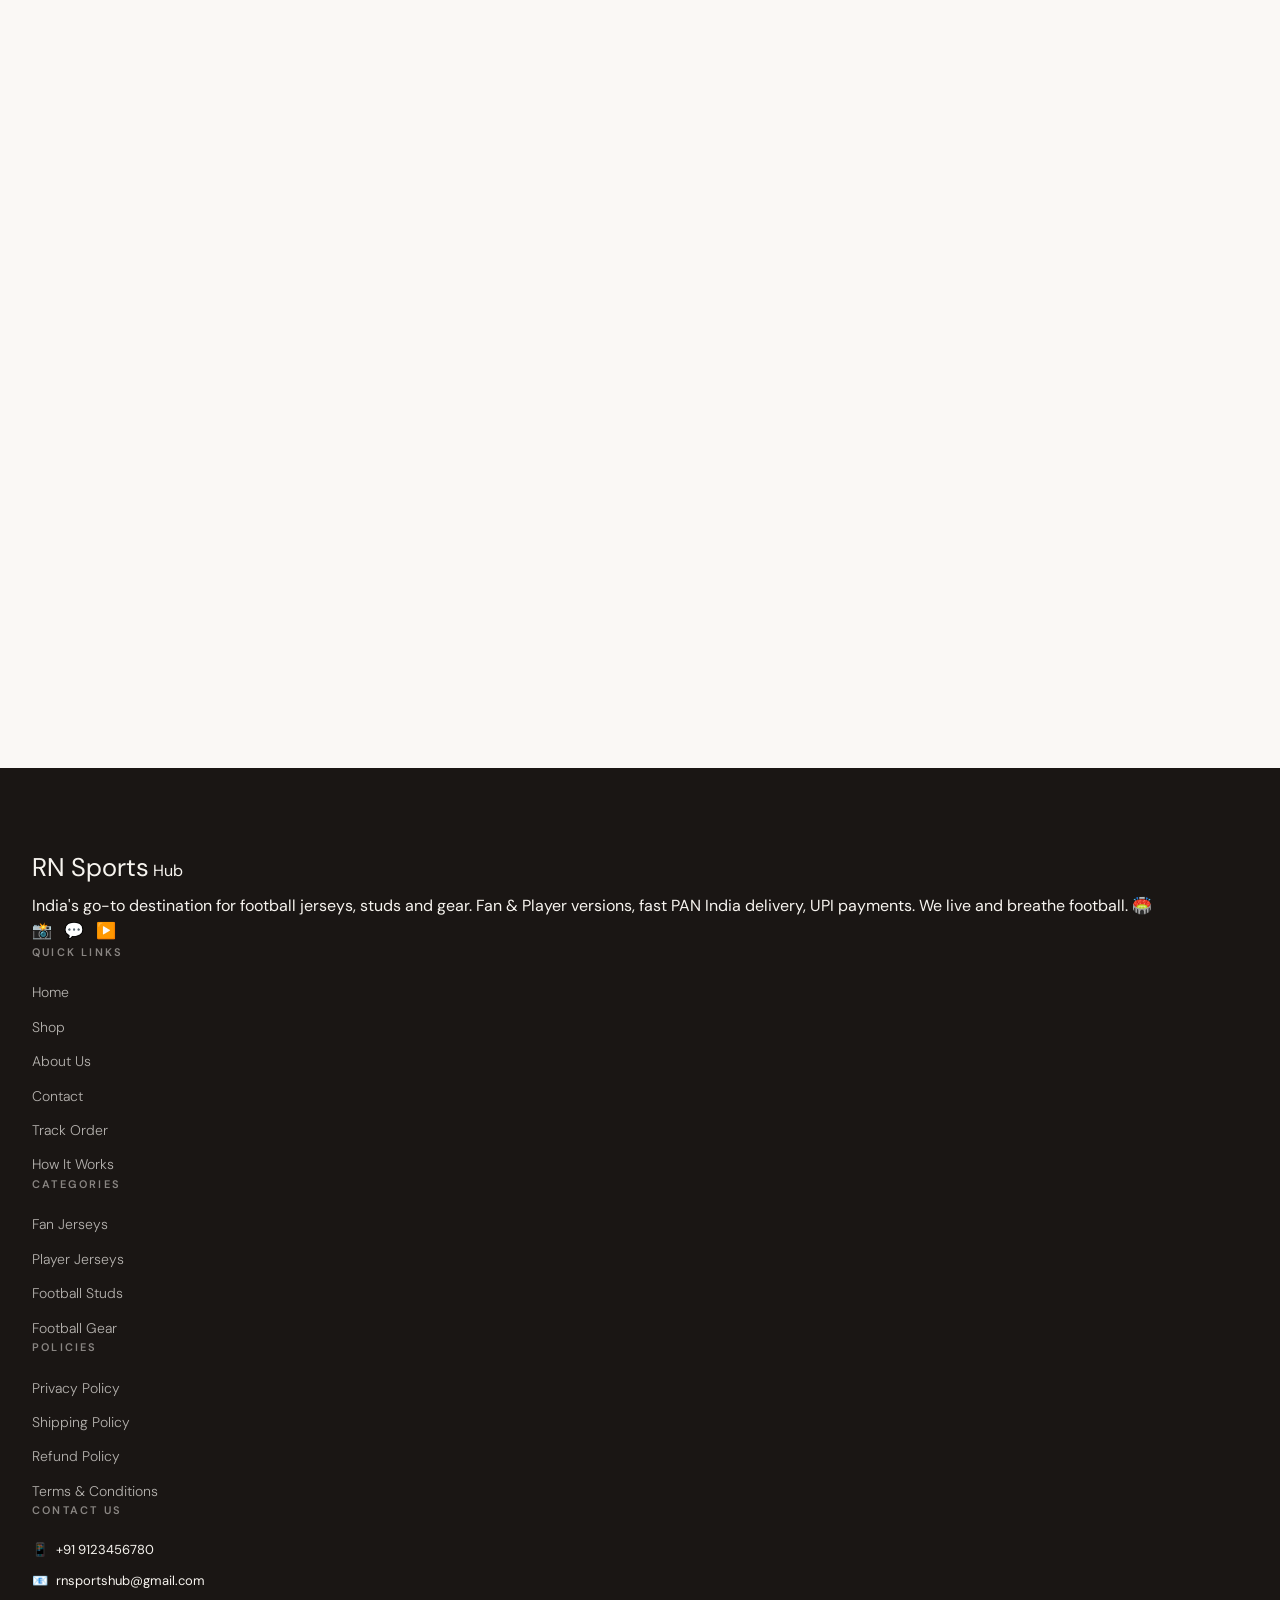
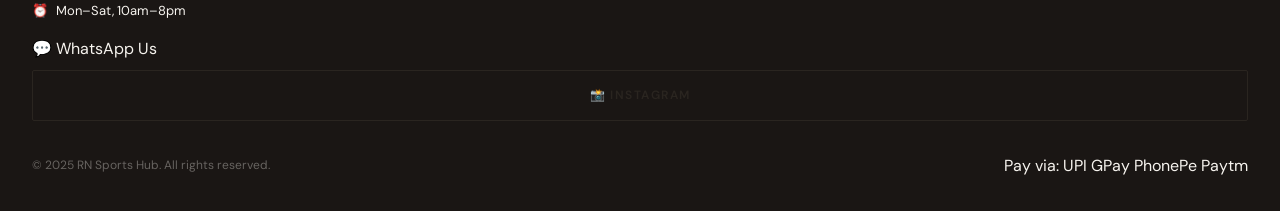
==== commit d7ad261d: "Add files via upload" ====
--- a/index.html
+++ b/index.html
@@ -1,553 +1,581 @@
 <!DOCTYPE html>
 <html lang="en">
 <head>
-  <meta charset="UTF-8">
-  <meta name="viewport" content="width=device-width, initial-scale=1.0">
-  <title>TheSecondWave — Premium Streetwear</title>
-  <meta name="description" content="Redefine streetwear. Premium jerseys & everyday essentials by TheSecondWave.">
-  <link rel="stylesheet" href="assets/css/style.css">
-  <link rel="preconnect" href="https://fonts.googleapis.com">
+  <meta charset="UTF-8"/>
+  <meta name="viewport" content="width=device-width, initial-scale=1.0"/>
+  <title>RN Sports Hub — Premium Football Jerseys, Studs & Gear India</title>
+  <meta name="description" content="India's top destination for football jerseys, player kits, studs and gear. Fan & Player versions. Fast delivery. Pay via UPI."/>
+  <link rel="preconnect" href="https://fonts.googleapis.com"/>
+  <link href="https://fonts.googleapis.com/css2?family=Teko:wght@400;500;600;700&family=Rajdhani:wght@400;500;600;700&family=Inter:wght@300;400;500;600&display=swap" rel="stylesheet"/>
+  <link rel="stylesheet" href="assets/css/style.css"/>
 </head>
 <body>
 
-<!-- PAGE LOADER -->
-<div id="page-loader">
-  <div class="loader-logo">THE SECOND WAVE</div>
+<!-- TICKER -->
+<div class="ticker-wrap">
+  <div class="ticker-track">
+    <span class="ticker-item">⚽ Fan &amp; Player Version Jerseys</span>
+    <span class="ticker-item">🚚 Fast Delivery PAN India</span>
+    <span class="ticker-item">📦 5–7 Working Days</span>
+    <span class="ticker-item">📱 Pay via UPI</span>
+    <span class="ticker-item">✅ 100% Authentic Quality</span>
+    <span class="ticker-item">⚽ Fan &amp; Player Version Jerseys</span>
+    <span class="ticker-item">🚚 Fast Delivery PAN India</span>
+    <span class="ticker-item">📦 5–7 Working Days</span>
+    <span class="ticker-item">📱 Pay via UPI</span>
+    <span class="ticker-item">✅ 100% Authentic Quality</span>
+  </div>
 </div>
 
 <!-- NAVBAR -->
 <nav id="navbar">
-  <div class="container">
-    <div class="nav-inner">
-      <a href="index.html" class="nav-logo">THE<span>SECOND</span>WAVE</a>
-
-      <ul class="nav-links">
-        <li><a href="shop.html">Shop All</a></li>
-        <li><a href="shop.html?cat=jerseys">Jerseys</a></li>
-        <li><a href="shop.html?cat=tees">T-Shirts</a></li>
-        <li><a href="shop.html?cat=essentials">Essentials</a></li>
-        <li><a href="#about">About</a></li>
-      </ul>
-
-      <div class="nav-actions">
-        <button class="nav-icon-btn" aria-label="Search">
-          <svg viewBox="0 0 24 24" fill="none" stroke="currentColor"><circle cx="11" cy="11" r="8"/><path d="m21 21-4.35-4.35"/></svg>
-        </button>
-        <button class="nav-icon-btn" aria-label="Wishlist">
-          <svg viewBox="0 0 24 24" fill="none" stroke="currentColor"><path d="M20.84 4.61a5.5 5.5 0 00-7.78 0L12 5.67l-1.06-1.06a5.5 5.5 0 00-7.78 7.78l1.06 1.06L12 21.23l7.78-7.78 1.06-1.06a5.5 5.5 0 000-7.78z"/></svg>
-        </button>
-        <button class="nav-icon-btn" aria-label="Cart" data-cart-open>
-          <svg viewBox="0 0 24 24" fill="none" stroke="currentColor"><path d="M6 2L3 6v14a2 2 0 002 2h14a2 2 0 002-2V6l-3-4z"/><line x1="3" y1="6" x2="21" y2="6"/><path d="M16 10a4 4 0 01-8 0"/></svg>
-          <span class="cart-count">0</span>
-        </button>
-        <button class="hamburger" aria-label="Menu" aria-expanded="false">
-          <span></span><span></span><span></span>
-        </button>
-      </div>
+  <div class="nav-inner">
+    <div class="nav-left">
+      <button id="hamburger" class="nav-icon-btn" aria-label="Menu">
+        <div class="hamburger-lines"><span></span><span></span><span></span></div>
+      </button>
+      <div class="nav-search">
+        <svg class="nav-search-icon" fill="none" stroke="currentColor" stroke-width="2" viewBox="0 0 24 24">
+          <path stroke-linecap="round" stroke-linejoin="round" d="M21 21l-6-6m2-5a7 7 0 11-14 0 7 7 0 0114 0z"/>
+        </svg>
+        <input type="text" id="nav-search-input" placeholder="Search jerseys, studs, gear..." autocomplete="off"/>
+        <div id="search-results-dropdown"></div>
+      </div>
+    </div>
+
+    <a href="index.html" class="nav-logo">
+      <div class="nav-logo-text">
+        <span class="brand-top">RN Sports</span>
+        <span class="brand-sub">Hub</span>
+      </div>
+    </a>
+
+    <div class="nav-right">
+      <nav class="nav-links">
+        <a href="index.html" class="nav-link">Home</a>
+        <a href="shop.html" class="nav-link">Shop</a>
+        <a href="tracking.html" class="nav-link">Track</a>
+        <a href="about.html" class="nav-link">About</a>
+        <a href="contact.html" class="nav-link">Contact</a>
+      </nav>
+      <button id="mobile-search-btn" class="nav-icon-btn mobile-search-trigger" aria-label="Search">
+        <svg fill="none" stroke="currentColor" stroke-width="2" viewBox="0 0 24 24" width="18" height="18">
+          <path stroke-linecap="round" stroke-linejoin="round" d="M21 21l-6-6m2-5a7 7 0 11-14 0 7 7 0 0114 0z"/>
+        </svg>
+      </button>
+      <button class="nav-icon-btn" data-cart-trigger aria-label="Cart">
+        <svg fill="none" stroke="currentColor" stroke-width="1.8" viewBox="0 0 24 24" width="20" height="20">
+          <path stroke-linecap="round" stroke-linejoin="round" d="M3 3h2l.4 2M7 13h10l4-8H5.4M7 13L5.4 5M7 13l-2.3 2.3c-.6.6-.2 1.7.7 1.7H17m0 0a2 2 0 100 4 2 2 0 000-4zm-8 2a2 2 0 11-4 0 2 2 0 014 0z"/>
+        </svg>
+        <span class="cart-badge" style="display:none;">0</span>
+      </button>
     </div>
   </div>
 </nav>
 
 <!-- MOBILE NAV -->
-<div class="mobile-nav">
-  <ul>
-    <li><a href="shop.html">Shop All</a></li>
-    <li><a href="shop.html?cat=jerseys">Jerseys</a></li>
-    <li><a href="shop.html?cat=tees">T-Shirts</a></li>
-    <li><a href="shop.html?cat=essentials">Essentials</a></li>
-    <li><a href="#about">About</a></li>
-  </ul>
+<div id="mobile-nav">
+  <div class="mobile-nav-links">
+    <a href="index.html" class="mobile-nav-link">🏠&nbsp; Home</a>
+    <a href="shop.html" class="mobile-nav-link">⚽&nbsp; Shop</a>
+    <a href="tracking.html" class="mobile-nav-link">📦&nbsp; Track Order</a>
+    <a href="about.html" class="mobile-nav-link">ℹ️&nbsp; About Us</a>
+    <a href="contact.html" class="mobile-nav-link">📞&nbsp; Contact</a>
+    <a href="how-it-work.html" class="mobile-nav-link">❓&nbsp; How It Works</a>
+  </div>
 </div>
-
-<!-- HERO -->
-<section class="hero">
-  <div class="hero-bg"></div>
-  <div class="hero-visual">
-    <img class="hero-img"
-      src="https://images.unsplash.com/photo-1552346154-21d32810aba3?w=1200&q=90&fit=crop"
-      alt="Streetwear lifestyle" />
-  </div>
-  <div class="container" style="position:relative;z-index:2;">
-    <div class="hero-content">
-      <div class="hero-eyebrow">SS '25 Collection</div>
-      <h1 class="hero-title">Rede<em>fine</em><br>Street&shy;wear</h1>
-      <p class="hero-sub">Premium jerseys & everyday essentials crafted for those who move differently.</p>
-      <div class="hero-actions">
-        <a href="shop.html" class="btn-primary">
-          <span>Explore Collection</span>
-          <svg viewBox="0 0 24 24" fill="none" stroke="currentColor"><path d="M5 12h14M12 5l7 7-7 7"/></svg>
+<div id="mobile-nav-backdrop"></div>
+
+<!-- MOBILE SEARCH OVERLAY -->
+<div id="mobile-search-overlay" role="dialog" aria-modal="true" aria-label="Search">
+  <div id="mobile-search-box">
+    <div style="display:flex;align-items:center;gap:10px;padding:14px 16px;border-bottom:1px solid var(--border);">
+      <svg fill="none" stroke="currentColor" stroke-width="2" viewBox="0 0 24 24" width="16" height="16" style="color:var(--silver);flex-shrink:0;">
+        <path stroke-linecap="round" stroke-linejoin="round" d="M21 21l-6-6m2-5a7 7 0 11-14 0 7 7 0 0114 0z"/>
+      </svg>
+      <input type="search" id="mobile-search-input" placeholder="Search jerseys, studs..." autocomplete="off"
+        style="flex:1;background:transparent;border:none;outline:none;font-size:16px;color:var(--off-white);font-family:var(--font-body);"/>
+      <button id="mobile-search-close" style="background:none;border:none;color:var(--silver);cursor:pointer;padding:4px;font-size:20px;line-height:1;">&#10005;</button>
+    </div>
+    <div id="mobile-search-dropdown"></div>
+  </div>
+</div>
+
+<!-- ======= HERO ======= -->
+<section class="hero" id="hero">
+  <div class="hero-bg-grid"></div>
+  <div class="hero-bg-glow"></div>
+  <div class="hero-noise"></div>
+  <div id="hero-slider" style="position:absolute;inset:0;z-index:1;"></div>
+  <div style="position:absolute;inset:0;z-index:1;background:linear-gradient(to right, rgba(8,11,15,0.97) 0%, rgba(8,11,15,0.85) 50%, rgba(8,11,15,0.4) 100%);"></div>
+
+  <div class="container" style="position:relative;z-index:2;width:100%;">
+    <div class="hero-content animate-fade-up">
+      <div class="hero-eyebrow">
+        <span class="tag">⚽ Official Football Store</span>
+      </div>
+      <h1 class="hero-title">
+        <span class="line-stroke">Play Like</span>
+        <span class="line-green">Champions</span>
+        <span>Dress Like One</span>
+      </h1>
+      <p class="hero-desc">
+        Fan &amp; Player version jerseys, football studs and premium gear — delivered across India. 
+        Authentic quality, fast shipping, UPI payment.
+      </p>
+      <div class="hero-ctas animate-fade-up delay-2">
+        <a href="shop.html" class="btn btn-green">
+          Shop Now
+          <svg width="16" height="16" fill="none" stroke="currentColor" stroke-width="2.5" viewBox="0 0 24 24"><path stroke-linecap="round" stroke-linejoin="round" d="M13 7l5 5m0 0l-5 5m5-5H6"/></svg>
         </a>
-        <a href="#categories" class="btn-ghost">
-          View Categories
-          <svg viewBox="0 0 24 24" fill="none" stroke="currentColor"><path d="M5 12h14M12 5l7 7-7 7"/></svg>
-        </a>
-      </div>
-    </div>
-  </div>
-  <div class="hero-scroll">
-    <span>Scroll</span>
-    <div class="scroll-line"></div>
-  </div>
-</section>
-
-<!-- MARQUEE -->
-<div class="marquee-strip">
-  <div class="marquee-track">
-    <!-- duplicated for seamless loop -->
-    <span class="marquee-item">Premium Quality <span class="marquee-dot"></span></span>
-    <span class="marquee-item">Football Jerseys <span class="marquee-dot"></span></span>
-    <span class="marquee-item">Cricket Essentials <span class="marquee-dot"></span></span>
-    <span class="marquee-item">Free Shipping ₹999+ <span class="marquee-dot"></span></span>
-    <span class="marquee-item">Streetwear Redefined <span class="marquee-dot"></span></span>
-    <span class="marquee-item">New Arrivals Weekly <span class="marquee-dot"></span></span>
-    <span class="marquee-item">Premium Quality <span class="marquee-dot"></span></span>
-    <span class="marquee-item">Football Jerseys <span class="marquee-dot"></span></span>
-    <span class="marquee-item">Cricket Essentials <span class="marquee-dot"></span></span>
-    <span class="marquee-item">Free Shipping ₹999+ <span class="marquee-dot"></span></span>
-    <span class="marquee-item">Streetwear Redefined <span class="marquee-dot"></span></span>
-    <span class="marquee-item">New Arrivals Weekly <span class="marquee-dot"></span></span>
+        <a href="how-it-work.html" class="btn btn-ghost">How It Works</a>
+      </div>
+
+      <div class="hero-stats animate-fade-up delay-3">
+        <div>
+          <div class="hero-stat-num">150<span>+</span></div>
+          <div class="hero-stat-label">Products</div>
+        </div>
+        <div style="width:1px;height:40px;background:var(--border);"></div>
+        <div>
+          <div class="hero-stat-num">5–7<span>d</span></div>
+          <div class="hero-stat-label">Delivery</div>
+        </div>
+        <div style="width:1px;height:40px;background:var(--border);"></div>
+        <div>
+          <div class="hero-stat-num">100<span>%</span></div>
+          <div class="hero-stat-label">Authentic</div>
+        </div>
+        <div style="width:1px;height:40px;background:var(--border);"></div>
+        <div>
+          <div class="hero-stat-num">UPI</div>
+          <div class="hero-stat-label">Payment</div>
+        </div>
+      </div>
+    </div>
+  </div>
+</section>
+
+<!-- TRUST BAR -->
+<div style="background:var(--dark-2);border-bottom:1px solid var(--border);">
+  <div class="container">
+    <div style="display:grid;grid-template-columns:repeat(4,1fr);gap:0;">
+      <div class="trust-item reveal">
+        <div class="trust-icon">🚀</div>
+        <div>
+          <div class="trust-title">Fast Delivery</div>
+          <div class="trust-desc">5–7 days PAN India</div>
+        </div>
+      </div>
+      <div class="trust-item reveal delay-1">
+        <div class="trust-icon">🛡️</div>
+        <div>
+          <div class="trust-title">100% Authentic</div>
+          <div class="trust-desc">Genuine gear only</div>
+        </div>
+      </div>
+      <div class="trust-item reveal delay-2">
+        <div class="trust-icon">📱</div>
+        <div>
+          <div class="trust-title">UPI Payment</div>
+          <div class="trust-desc">GPay · PhonePe · Paytm</div>
+        </div>
+      </div>
+      <div class="trust-item reveal delay-3">
+        <div class="trust-icon">🎧</div>
+        <div>
+          <div class="trust-title">WhatsApp Support</div>
+          <div class="trust-desc">Help whenever you need</div>
+        </div>
+      </div>
+    </div>
   </div>
 </div>
 
+<!-- BRANDS STRIP -->
+<div class="brands-strip">
+  <div class="brands-track">
+    <span class="brand-logo">Nike</span>
+    <span class="brand-logo">Adidas</span>
+    <span class="brand-logo">Puma</span>
+    <span class="brand-logo">Mizuno</span>
+    <span class="brand-logo">Under Armour</span>
+    <span class="brand-logo">New Balance</span>
+    <span class="brand-logo">Umbro</span>
+    <span class="brand-logo">Joma</span>
+    <!-- duplicate for infinite loop -->
+    <span class="brand-logo">Nike</span>
+    <span class="brand-logo">Adidas</span>
+    <span class="brand-logo">Puma</span>
+    <span class="brand-logo">Mizuno</span>
+    <span class="brand-logo">Under Armour</span>
+    <span class="brand-logo">New Balance</span>
+    <span class="brand-logo">Umbro</span>
+    <span class="brand-logo">Joma</span>
+  </div>
+</div>
+
+<!-- CATEGORIES -->
+<section class="section">
+  <div class="container">
+    <div style="display:flex;align-items:flex-end;justify-content:space-between;gap:20px;margin-bottom:36px;flex-wrap:wrap;">
+      <div class="reveal">
+        <div class="tag" style="margin-bottom:12px;">Shop by Category</div>
+        <h2 class="section-heading">Browse Our<br><span>Collections</span></h2>
+      </div>
+      <a href="shop.html" class="btn btn-outline btn-sm reveal delay-1">View All Products →</a>
+    </div>
+
+    <div class="categories-grid">
+      <!-- Big card -->
+      <a href="shop.html?cat=jersey" class="cat-card reveal">
+        <img src="https://images.unsplash.com/photo-1579952363873-27f3bade9f55?w=700&q=80"
+          alt="Jerseys" class="cat-card-img" loading="lazy"/>
+        <div class="cat-card-overlay"></div>
+        <div class="cat-card-content">
+          <div class="cat-card-label">Fan &amp; Player Versions</div>
+          <div class="cat-card-name">Football Jerseys</div>
+          <div class="cat-card-count">Shop jerseys →</div>
+        </div>
+        <div class="cat-card-arrow">
+          <svg width="16" height="16" fill="none" stroke="#080B0F" stroke-width="2.5" viewBox="0 0 24 24"><path stroke-linecap="round" stroke-linejoin="round" d="M13 7l5 5m0 0l-5 5m5-5H6"/></svg>
+        </div>
+      </a>
+
+      <!-- Small cards -->
+      <a href="shop.html?cat=studs" class="cat-card reveal delay-1">
+        <img src="https://images.unsplash.com/photo-1556906781-9a412961a28c?w=600&q=80"
+          alt="Studs" class="cat-card-img" loading="lazy"/>
+        <div class="cat-card-overlay"></div>
+        <div class="cat-card-content">
+          <div class="cat-card-label">Football Footwear</div>
+          <div class="cat-card-name">Studs &amp; Shoes</div>
+        </div>
+        <div class="cat-card-arrow">
+          <svg width="16" height="16" fill="none" stroke="#080B0F" stroke-width="2.5" viewBox="0 0 24 24"><path stroke-linecap="round" stroke-linejoin="round" d="M13 7l5 5m0 0l-5 5m5-5H6"/></svg>
+        </div>
+      </a>
+
+      <a href="shop.html?cat=gear" class="cat-card reveal delay-2">
+        <img src="https://images.unsplash.com/photo-1584735935682-2f2b69dff9d2?w=600&q=80"
+          alt="Gear" class="cat-card-img" loading="lazy"/>
+        <div class="cat-card-overlay"></div>
+        <div class="cat-card-content">
+          <div class="cat-card-label">Training &amp; Match</div>
+          <div class="cat-card-name">Football Gear</div>
+        </div>
+        <div class="cat-card-arrow">
+          <svg width="16" height="16" fill="none" stroke="#080B0F" stroke-width="2.5" viewBox="0 0 24 24"><path stroke-linecap="round" stroke-linejoin="round" d="M13 7l5 5m0 0l-5 5m5-5H6"/></svg>
+        </div>
+      </a>
+    </div>
+  </div>
+</section>
+
 <!-- FEATURED PRODUCTS -->
-<section class="featured-section">
-  <div class="container">
-    <div class="section-header reveal">
+<section class="section" style="padding-top:0;">
+  <div class="container">
+    <div style="display:flex;align-items:flex-end;justify-content:space-between;gap:20px;margin-bottom:36px;flex-wrap:wrap;">
+      <div class="reveal">
+        <div class="tag" style="margin-bottom:12px;">Hand-picked</div>
+        <h2 class="section-heading">Featured<br><span>Products</span></h2>
+      </div>
+      <a href="shop.html" class="btn btn-outline btn-sm reveal delay-1">Shop All →</a>
+    </div>
+    <div class="products-grid reveal" id="featured-products-grid">
+      <!-- Products injected by JS -->
+      <div style="grid-column:1/-1;text-align:center;padding:60px 0;color:var(--silver);font-family:var(--font-fine);font-size:14px;">
+        Loading products...
+      </div>
+    </div>
+  </div>
+</section>
+
+<!-- HOW IT WORKS STRIP -->
+<section class="section-sm" style="background:var(--dark-2);border-top:1px solid var(--border);border-bottom:1px solid var(--border);">
+  <div class="container">
+    <div style="text-align:center;margin-bottom:40px;" class="reveal">
+      <div class="tag" style="margin:0 auto 12px;">Simple Process</div>
+      <h2 class="section-heading">How It <span>Works</span></h2>
+    </div>
+    <div class="steps-row">
+      <div class="step-item reveal">
+        <div class="step-num">1</div>
+        <div class="step-title">Browse &amp; Choose</div>
+        <div class="step-desc">Pick your favourite jersey, studs or gear from our collection</div>
+      </div>
+      <div class="step-item reveal delay-1">
+        <div class="step-num">2</div>
+        <div class="step-title">Add to Cart</div>
+        <div class="step-desc">Select your size and add products to your cart</div>
+      </div>
+      <div class="step-item reveal delay-2">
+        <div class="step-num">3</div>
+        <div class="step-title">Pay via UPI</div>
+        <div class="step-desc">Scan our QR code and pay the order amount via any UPI app</div>
+      </div>
+      <div class="step-item reveal delay-3">
+        <div class="step-num">4</div>
+        <div class="step-title">Get Delivered</div>
+        <div class="step-desc">We pack and ship your order. Track it live until delivery</div>
+      </div>
+    </div>
+    <div style="text-align:center;margin-top:36px;" class="reveal">
+      <a href="how-it-work.html" class="btn btn-outline btn-sm">Learn More About Our Process →</a>
+    </div>
+  </div>
+</section>
+
+<!-- WHY CHOOSE US -->
+<section class="section">
+  <div class="container">
+    <div style="text-align:center;margin-bottom:40px;" class="reveal">
+      <div class="tag" style="margin:0 auto 12px;">Why RN Sports Hub</div>
+      <h2 class="section-heading">The Advantage of<br><span>Choosing Us</span></h2>
+    </div>
+    <div class="why-grid">
+      <div class="why-card reveal">
+        <div class="why-icon">⚽</div>
+        <div class="why-title">Fan &amp; Player Versions</div>
+        <div class="why-desc">We stock both Fan version and authentic Player version jerseys — exactly like what pros wear on the pitch.</div>
+      </div>
+      <div class="why-card reveal delay-1">
+        <div class="why-icon">✅</div>
+        <div class="why-title">Premium Quality</div>
+        <div class="why-desc">Every product is quality-checked before dispatch. No compromises on material, stitching or printing.</div>
+      </div>
+      <div class="why-card reveal delay-2">
+        <div class="why-icon">🚚</div>
+        <div class="why-title">Fast PAN India Shipping</div>
+        <div class="why-desc">We ship to every corner of India. Orders are dispatched within 24 hours and delivered in 5–7 working days.</div>
+      </div>
+      <div class="why-card reveal delay-3">
+        <div class="why-icon">📱</div>
+        <div class="why-title">Easy UPI Payment</div>
+        <div class="why-desc">Pay safely via PhonePe, GPay, Paytm or any UPI app. No credit card needed, no hidden charges.</div>
+      </div>
+    </div>
+  </div>
+</section>
+
+<!-- BANNER STRIP -->
+<div class="banner-strip">
+  <div class="container">
+    <div class="banner-inner">
       <div>
-        <div class="section-label">Handpicked</div>
-        <h2 class="section-title">Featured <em>Pieces</em></h2>
-      </div>
-      <a href="shop.html" class="btn-ghost">
-        View All
-        <svg viewBox="0 0 24 24" fill="none" stroke="currentColor"><path d="M5 12h14M12 5l7 7-7 7"/></svg>
-      </a>
-    </div>
-
-    <div class="products-grid">
-
-      <!-- Card 1 -->
-      <div class="product-card reveal" onclick="window.location='product.html'">
-        <div class="product-card-media">
-          <img class="product-card-img"
-            src="https://images.unsplash.com/photo-1600185365926-3a2ce3cdb9eb?w=600&q=80&fit=crop"
-            alt="Classic Jersey">
-          <img class="product-card-img-hover"
-            src="https://images.unsplash.com/photo-1604671801908-6f0c6a092c05?w=600&q=80&fit=crop"
-            alt="Classic Jersey Back">
-          <span class="product-card-badge new">New</span>
-          <div class="product-card-actions">
-            <button class="product-action-btn" data-wishlist aria-label="Wishlist">
-              <svg viewBox="0 0 24 24" fill="none" stroke="currentColor"><path d="M20.84 4.61a5.5 5.5 0 00-7.78 0L12 5.67l-1.06-1.06a5.5 5.5 0 00-7.78 7.78l1.06 1.06L12 21.23l7.78-7.78 1.06-1.06a5.5 5.5 0 000-7.78z"/></svg>
-            </button>
-            <button class="product-action-btn" data-add-cart aria-label="Add to cart">
-              <svg viewBox="0 0 24 24" fill="none" stroke="currentColor"><path d="M6 2L3 6v14a2 2 0 002 2h14a2 2 0 002-2V6l-3-4z"/><line x1="3" y1="6" x2="21" y2="6"/><path d="M16 10a4 4 0 01-8 0"/></svg>
-            </button>
-          </div>
-        </div>
-        <div class="product-card-info">
-          <div class="product-card-category">Football Jersey</div>
-          <div class="product-card-name">Wave Classic Home Kit</div>
-          <div class="product-card-footer">
-            <div><span class="product-price">₹1,299</span></div>
-            <div class="product-rating"><span class="stars">★★★★★</span> (24)</div>
-          </div>
-        </div>
-      </div>
-
-      <!-- Card 2 -->
-      <div class="product-card reveal reveal-delay-1" onclick="window.location='product.html'">
-        <div class="product-card-media">
-          <img class="product-card-img"
-            src="https://images.unsplash.com/photo-1571945153237-4929e783af4a?w=600&q=80&fit=crop"
-            alt="Oversized Tee">
-          <img class="product-card-img-hover"
-            src="https://images.unsplash.com/photo-1503342217505-b0a15ec3261c?w=600&q=80&fit=crop"
-            alt="Tee Back">
-          <span class="product-card-badge sale">−20%</span>
-          <div class="product-card-actions">
-            <button class="product-action-btn" data-wishlist aria-label="Wishlist">
-              <svg viewBox="0 0 24 24" fill="none" stroke="currentColor"><path d="M20.84 4.61a5.5 5.5 0 00-7.78 0L12 5.67l-1.06-1.06a5.5 5.5 0 00-7.78 7.78l1.06 1.06L12 21.23l7.78-7.78 1.06-1.06a5.5 5.5 0 000-7.78z"/></svg>
-            </button>
-            <button class="product-action-btn" data-add-cart aria-label="Add to cart">
-              <svg viewBox="0 0 24 24" fill="none" stroke="currentColor"><path d="M6 2L3 6v14a2 2 0 002 2h14a2 2 0 002-2V6l-3-4z"/><line x1="3" y1="6" x2="21" y2="6"/><path d="M16 10a4 4 0 01-8 0"/></svg>
-            </button>
-          </div>
-        </div>
-        <div class="product-card-info">
-          <div class="product-card-category">T-Shirt</div>
-          <div class="product-card-name">Oversized Wave Tee</div>
-          <div class="product-card-footer">
-            <div><span class="product-price">₹799</span><span class="product-price-old">₹999</span></div>
-            <div class="product-rating"><span class="stars">★★★★☆</span> (18)</div>
-          </div>
-        </div>
-      </div>
-
-      <!-- Card 3 -->
-      <div class="product-card reveal reveal-delay-2" onclick="window.location='product.html'">
-        <div class="product-card-media">
-          <img class="product-card-img"
-            src="https://images.unsplash.com/photo-1579952363873-27f3bade9f55?w=600&q=80&fit=crop"
-            alt="Cricket Jersey">
-          <img class="product-card-img-hover"
-            src="https://images.unsplash.com/photo-1546519638-68e109498ffc?w=600&q=80&fit=crop"
-            alt="Cricket Jersey 2">
-          <span class="product-card-badge new">New</span>
-          <div class="product-card-actions">
-            <button class="product-action-btn" data-wishlist aria-label="Wishlist">
-              <svg viewBox="0 0 24 24" fill="none" stroke="currentColor"><path d="M20.84 4.61a5.5 5.5 0 00-7.78 0L12 5.67l-1.06-1.06a5.5 5.5 0 00-7.78 7.78l1.06 1.06L12 21.23l7.78-7.78 1.06-1.06a5.5 5.5 0 000-7.78z"/></svg>
-            </button>
-            <button class="product-action-btn" data-add-cart aria-label="Add to cart">
-              <svg viewBox="0 0 24 24" fill="none" stroke="currentColor"><path d="M6 2L3 6v14a2 2 0 002 2h14a2 2 0 002-2V6l-3-4z"/><line x1="3" y1="6" x2="21" y2="6"/><path d="M16 10a4 4 0 01-8 0"/></svg>
-            </button>
-          </div>
-        </div>
-        <div class="product-card-info">
-          <div class="product-card-category">Cricket Jersey</div>
-          <div class="product-card-name">Pro Cricket Elite Set</div>
-          <div class="product-card-footer">
-            <div><span class="product-price">₹1,599</span></div>
-            <div class="product-rating"><span class="stars">★★★★★</span> (31)</div>
-          </div>
-        </div>
-      </div>
-
-      <!-- Card 4 -->
-      <div class="product-card reveal" onclick="window.location='product.html'">
-        <div class="product-card-media">
-          <img class="product-card-img"
-            src="https://images.unsplash.com/photo-1556821840-3a63f15732ce?w=600&q=80&fit=crop"
-            alt="Hoodie">
-          <img class="product-card-img-hover"
-            src="https://images.unsplash.com/photo-1614251056798-0a63eda2bb25?w=600&q=80&fit=crop"
-            alt="Hoodie 2">
-          <div class="product-card-actions">
-            <button class="product-action-btn" data-wishlist aria-label="Wishlist">
-              <svg viewBox="0 0 24 24" fill="none" stroke="currentColor"><path d="M20.84 4.61a5.5 5.5 0 00-7.78 0L12 5.67l-1.06-1.06a5.5 5.5 0 00-7.78 7.78l1.06 1.06L12 21.23l7.78-7.78 1.06-1.06a5.5 5.5 0 000-7.78z"/></svg>
-            </button>
-            <button class="product-action-btn" data-add-cart aria-label="Add to cart">
-              <svg viewBox="0 0 24 24" fill="none" stroke="currentColor"><path d="M6 2L3 6v14a2 2 0 002 2h14a2 2 0 002-2V6l-3-4z"/><line x1="3" y1="6" x2="21" y2="6"/><path d="M16 10a4 4 0 01-8 0"/></svg>
-            </button>
-          </div>
-        </div>
-        <div class="product-card-info">
-          <div class="product-card-category">Essentials</div>
-          <div class="product-card-name">Street Fleece Hoodie</div>
-          <div class="product-card-footer">
-            <div><span class="product-price">₹1,899</span></div>
-            <div class="product-rating"><span class="stars">★★★★★</span> (42)</div>
-          </div>
-        </div>
-      </div>
-
-      <!-- Card 5 -->
-      <div class="product-card reveal reveal-delay-1" onclick="window.location='product.html'">
-        <div class="product-card-media">
-          <img class="product-card-img"
-            src="https://images.unsplash.com/photo-1542291026-7eec264c27ff?w=600&q=80&fit=crop"
-            alt="Away Jersey">
-          <img class="product-card-img-hover"
-            src="https://images.unsplash.com/photo-1491553895911-0055eca6402d?w=600&q=80&fit=crop"
-            alt="Away Jersey 2">
-          <span class="product-card-badge">Limited</span>
-          <div class="product-card-actions">
-            <button class="product-action-btn" data-wishlist aria-label="Wishlist">
-              <svg viewBox="0 0 24 24" fill="none" stroke="currentColor"><path d="M20.84 4.61a5.5 5.5 0 00-7.78 0L12 5.67l-1.06-1.06a5.5 5.5 0 00-7.78 7.78l1.06 1.06L12 21.23l7.78-7.78 1.06-1.06a5.5 5.5 0 000-7.78z"/></svg>
-            </button>
-            <button class="product-action-btn" data-add-cart aria-label="Add to cart">
-              <svg viewBox="0 0 24 24" fill="none" stroke="currentColor"><path d="M6 2L3 6v14a2 2 0 002 2h14a2 2 0 002-2V6l-3-4z"/><line x1="3" y1="6" x2="21" y2="6"/><path d="M16 10a4 4 0 01-8 0"/></svg>
-            </button>
-          </div>
-        </div>
-        <div class="product-card-info">
-          <div class="product-card-category">Football Jersey</div>
-          <div class="product-card-name">Away Kit – Midnight</div>
-          <div class="product-card-footer">
-            <div><span class="product-price">₹1,399</span></div>
-            <div class="product-rating"><span class="stars">★★★★☆</span> (15)</div>
-          </div>
-        </div>
-      </div>
-
-      <!-- Card 6 -->
-      <div class="product-card reveal reveal-delay-2" onclick="window.location='product.html'">
-        <div class="product-card-media">
-          <img class="product-card-img"
-            src="https://images.unsplash.com/photo-1618354691373-d851c5c3a990?w=600&q=80&fit=crop"
-            alt="Graphic Tee">
-          <img class="product-card-img-hover"
-            src="https://images.unsplash.com/photo-1562157873-818bc0726f68?w=600&q=80&fit=crop"
-            alt="Graphic Tee 2">
-          <span class="product-card-badge new">New</span>
-          <div class="product-card-actions">
-            <button class="product-action-btn" data-wishlist aria-label="Wishlist">
-              <svg viewBox="0 0 24 24" fill="none" stroke="currentColor"><path d="M20.84 4.61a5.5 5.5 0 00-7.78 0L12 5.67l-1.06-1.06a5.5 5.5 0 00-7.78 7.78l1.06 1.06L12 21.23l7.78-7.78 1.06-1.06a5.5 5.5 0 000-7.78z"/></svg>
-            </button>
-            <button class="product-action-btn" data-add-cart aria-label="Add to cart">
-              <svg viewBox="0 0 24 24" fill="none" stroke="currentColor"><path d="M6 2L3 6v14a2 2 0 002 2h14a2 2 0 002-2V6l-3-4z"/><line x1="3" y1="6" x2="21" y2="6"/><path d="M16 10a4 4 0 01-8 0"/></svg>
-            </button>
-          </div>
-        </div>
-        <div class="product-card-info">
-          <div class="product-card-category">T-Shirt</div>
-          <div class="product-card-name">Archive Graphic Tee</div>
-          <div class="product-card-footer">
-            <div><span class="product-price">₹849</span></div>
-            <div class="product-rating"><span class="stars">★★★★★</span> (37)</div>
-          </div>
-        </div>
-      </div>
-
-    </div>
-  </div>
-</section>
-
-<!-- CATEGORIES -->
-<section class="categories-section" id="categories">
-  <div class="container">
-    <div class="section-header reveal">
-      <div>
-        <div class="section-label">Browse By</div>
-        <h2 class="section-title">Shop <em>Categories</em></h2>
-      </div>
-    </div>
-    <div class="categories-grid">
-
-      <a href="shop.html?cat=tees" class="category-card reveal">
-        <img src="https://images.unsplash.com/photo-1581655353564-df123a1eb820?w=700&q=85&fit=crop" alt="T-Shirts">
-        <div class="category-overlay">
-          <div class="cat-label">Category</div>
-          <div class="cat-title">T-Shirts</div>
-          <div class="cat-cta">Shop Now →</div>
-        </div>
-      </a>
-
-      <a href="shop.html?cat=football" class="category-card reveal reveal-delay-1">
-        <img src="https://images.unsplash.com/photo-1574629810360-7efbbe195018?w=700&q=85&fit=crop" alt="Football Jerseys">
-        <div class="category-overlay">
-          <div class="cat-label">Category</div>
-          <div class="cat-title">Football Jerseys</div>
-          <div class="cat-cta">Shop Now →</div>
-        </div>
-      </a>
-
-      <a href="shop.html?cat=cricket" class="category-card reveal reveal-delay-2">
-        <img src="https://images.unsplash.com/photo-1531415074968-036ba1b575da?w=700&q=85&fit=crop" alt="Cricket Jerseys">
-        <div class="category-overlay">
-          <div class="cat-label">Category</div>
-          <div class="cat-title">Cricket Jerseys</div>
-          <div class="cat-cta">Shop Now →</div>
-        </div>
-      </a>
-
-    </div>
-  </div>
-</section>
-
-<!-- NEW ARRIVALS SCROLL -->
-<section class="arrivals-section">
-  <div class="container">
-    <div class="section-header reveal">
-      <div>
-        <div class="section-label">Just Dropped</div>
-        <h2 class="section-title">New <em>Arrivals</em></h2>
-      </div>
-      <div class="scroll-nav">
-        <button class="scroll-btn scroll-prev" aria-label="Previous">
-          <svg viewBox="0 0 24 24" fill="none" stroke="currentColor"><path d="M19 12H5M12 5l-7 7 7 7"/></svg>
-        </button>
-        <button class="scroll-btn scroll-next" aria-label="Next">
-          <svg viewBox="0 0 24 24" fill="none" stroke="currentColor"><path d="M5 12h14M12 5l7 7-7 7"/></svg>
-        </button>
-      </div>
-    </div>
-
-    <div class="arrivals-scroll-wrapper">
-      <div class="arrivals-scroll">
-
-        <div class="product-card" onclick="window.location='product.html'">
-          <div class="product-card-media">
-            <img class="product-card-img" src="https://images.unsplash.com/photo-1620799140188-3b2a02fd9a77?w=500&q=80&fit=crop" alt="Drop 1">
-            <span class="product-card-badge new">New</span>
-            <div class="product-card-actions">
-              <button class="product-action-btn" data-wishlist><svg viewBox="0 0 24 24" fill="none" stroke="currentColor"><path d="M20.84 4.61a5.5 5.5 0 00-7.78 0L12 5.67l-1.06-1.06a5.5 5.5 0 00-7.78 7.78l1.06 1.06L12 21.23l7.78-7.78 1.06-1.06a5.5 5.5 0 000-7.78z"/></svg></button>
-              <button class="product-action-btn" data-add-cart><svg viewBox="0 0 24 24" fill="none" stroke="currentColor"><path d="M6 2L3 6v14a2 2 0 002 2h14a2 2 0 002-2V6l-3-4z"/><line x1="3" y1="6" x2="21" y2="6"/><path d="M16 10a4 4 0 01-8 0"/></svg></button>
-            </div>
-          </div>
-          <div class="product-card-info">
-            <div class="product-card-category">T-Shirt</div>
-            <div class="product-card-name">Clean Slate Tee</div>
-            <div class="product-card-footer">
-              <span class="product-price">₹699</span>
-            </div>
-          </div>
-        </div>
-
-        <div class="product-card" onclick="window.location='product.html'">
-          <div class="product-card-media">
-            <img class="product-card-img" src="https://images.unsplash.com/photo-1565084888279-aca607bb1650?w=500&q=80&fit=crop" alt="Drop 2">
-            <span class="product-card-badge new">New</span>
-            <div class="product-card-actions">
-              <button class="product-action-btn" data-wishlist><svg viewBox="0 0 24 24" fill="none" stroke="currentColor"><path d="M20.84 4.61a5.5 5.5 0 00-7.78 0L12 5.67l-1.06-1.06a5.5 5.5 0 00-7.78 7.78l1.06 1.06L12 21.23l7.78-7.78 1.06-1.06a5.5 5.5 0 000-7.78z"/></svg></button>
-              <button class="product-action-btn" data-add-cart><svg viewBox="0 0 24 24" fill="none" stroke="currentColor"><path d="M6 2L3 6v14a2 2 0 002 2h14a2 2 0 002-2V6l-3-4z"/><line x1="3" y1="6" x2="21" y2="6"/><path d="M16 10a4 4 0 01-8 0"/></svg></button>
-            </div>
-          </div>
-          <div class="product-card-info">
-            <div class="product-card-category">Football Jersey</div>
-            <div class="product-card-name">Wave Third Kit</div>
-            <div class="product-card-footer">
-              <span class="product-price">₹1,199</span>
-            </div>
-          </div>
-        </div>
-
-        <div class="product-card" onclick="window.location='product.html'">
-          <div class="product-card-media">
-            <img class="product-card-img" src="https://images.unsplash.com/photo-1544816155-12df9643f363?w=500&q=80&fit=crop" alt="Drop 3">
-            <span class="product-card-badge new">New</span>
-            <div class="product-card-actions">
-              <button class="product-action-btn" data-wishlist><svg viewBox="0 0 24 24" fill="none" stroke="currentColor"><path d="M20.84 4.61a5.5 5.5 0 00-7.78 0L12 5.67l-1.06-1.06a5.5 5.5 0 00-7.78 7.78l1.06 1.06L12 21.23l7.78-7.78 1.06-1.06a5.5 5.5 0 000-7.78z"/></svg></button>
-              <button class="product-action-btn" data-add-cart><svg viewBox="0 0 24 24" fill="none" stroke="currentColor"><path d="M6 2L3 6v14a2 2 0 002 2h14a2 2 0 002-2V6l-3-4z"/><line x1="3" y1="6" x2="21" y2="6"/><path d="M16 10a4 4 0 01-8 0"/></svg></button>
-            </div>
-          </div>
-          <div class="product-card-info">
-            <div class="product-card-category">Essentials</div>
-            <div class="product-card-name">Track Joggers</div>
-            <div class="product-card-footer">
-              <span class="product-price">₹1,099</span>
-            </div>
-          </div>
-        </div>
-
-        <div class="product-card" onclick="window.location='product.html'">
-          <div class="product-card-media">
-            <img class="product-card-img" src="https://images.unsplash.com/photo-1529374255404-311a2a4f1fd9?w=500&q=80&fit=crop" alt="Drop 4">
-            <span class="product-card-badge new">New</span>
-            <div class="product-card-actions">
-              <button class="product-action-btn" data-wishlist><svg viewBox="0 0 24 24" fill="none" stroke="currentColor"><path d="M20.84 4.61a5.5 5.5 0 00-7.78 0L12 5.67l-1.06-1.06a5.5 5.5 0 00-7.78 7.78l1.06 1.06L12 21.23l7.78-7.78 1.06-1.06a5.5 5.5 0 000-7.78z"/></svg></button>
-              <button class="product-action-btn" data-add-cart><svg viewBox="0 0 24 24" fill="none" stroke="currentColor"><path d="M6 2L3 6v14a2 2 0 002 2h14a2 2 0 002-2V6l-3-4z"/><line x1="3" y1="6" x2="21" y2="6"/><path d="M16 10a4 4 0 01-8 0"/></svg></button>
-            </div>
-          </div>
-          <div class="product-card-info">
-            <div class="product-card-category">Cricket Jersey</div>
-            <div class="product-card-name">Precision Cricket Kit</div>
-            <div class="product-card-footer">
-              <span class="product-price">₹1,499</span>
-            </div>
-          </div>
-        </div>
-
-        <div class="product-card" onclick="window.location='product.html'">
-          <div class="product-card-media">
-            <img class="product-card-img" src="https://images.unsplash.com/photo-1551028719-00167b16eac5?w=500&q=80&fit=crop" alt="Drop 5">
-            <div class="product-card-actions">
-              <button class="product-action-btn" data-wishlist><svg viewBox="0 0 24 24" fill="none" stroke="currentColor"><path d="M20.84 4.61a5.5 5.5 0 00-7.78 0L12 5.67l-1.06-1.06a5.5 5.5 0 00-7.78 7.78l1.06 1.06L12 21.23l7.78-7.78 1.06-1.06a5.5 5.5 0 000-7.78z"/></svg></button>
-              <button class="product-action-btn" data-add-cart><svg viewBox="0 0 24 24" fill="none" stroke="currentColor"><path d="M6 2L3 6v14a2 2 0 002 2h14a2 2 0 002-2V6l-3-4z"/><line x1="3" y1="6" x2="21" y2="6"/><path d="M16 10a4 4 0 01-8 0"/></svg></button>
-            </div>
-          </div>
-          <div class="product-card-info">
-            <div class="product-card-category">Essentials</div>
-            <div class="product-card-name">Bomber Jacket</div>
-            <div class="product-card-footer">
-              <span class="product-price">₹2,499</span>
-            </div>
-          </div>
-        </div>
-
-      </div>
-    </div>
-  </div>
-</section>
-
-<!-- ABOUT BRAND -->
-<section class="about-section" id="about">
-  <div class="container">
-    <div class="about-inner">
-      <div class="about-content reveal">
-        <div class="section-label" style="color:var(--accent)">Our Story</div>
-        <h2 class="about-title">Born from the streets.<br><em>Built for the bold.</em></h2>
-        <p class="about-text">
-          TheSecondWave isn't just clothing — it's a movement. We create premium streetwear that merges the energy of Indian sports culture with contemporary fashion. Every stitch, every seam, every drop is intentional.
-        </p>
-        <p class="about-text">
-          Founded in Indore, we craft pieces that belong on the field and in the streets — because the best style never takes a day off.
-        </p>
-        <div class="about-stats">
-          <div class="stat-item">
-            <div class="stat-number">5K+</div>
-            <div class="stat-label">Happy Customers</div>
-          </div>
-          <div class="stat-item">
-            <div class="stat-number">120+</div>
-            <div class="stat-label">Styles</div>
-          </div>
-          <div class="stat-item">
-            <div class="stat-number">100%</div>
-            <div class="stat-label">Premium Quality</div>
-          </div>
-        </div>
-      </div>
-      <div class="about-visual reveal reveal-delay-2">
-        <img class="about-img-main"
-          src="https://images.unsplash.com/photo-1558618666-fcd25c85cd64?w=800&q=85&fit=crop"
-          alt="Brand story">
-        <img class="about-img-accent"
-          src="https://images.unsplash.com/photo-1509631179647-0177331693ae?w=400&q=80&fit=crop"
-          alt="Craftsmanship">
-      </div>
-    </div>
-  </div>
-</section>
+        <div class="banner-title">Ready to Play<br>Like a Pro?</div>
+        <div class="banner-sub">150+ football products. Jerseys, Studs &amp; Gear — all in one place.</div>
+      </div>
+      <a href="shop.html" class="btn btn-ghost" style="background:rgba(0,0,0,0.15);border-color:rgba(0,0,0,0.3);color:var(--dark-1);font-size:1.05rem;">
+        Shop the Collection
+        <svg width="16" height="16" fill="none" stroke="currentColor" stroke-width="2.5" viewBox="0 0 24 24"><path stroke-linecap="round" stroke-linejoin="round" d="M13 7l5 5m0 0l-5 5m5-5H6"/></svg>
+      </a>
+    </div>
+  </div>
+</div>
 
 <!-- REVIEWS -->
-<section class="reviews-section">
-  <div class="container">
-    <div class="section-header reveal">
-      <div>
-        <div class="section-label">Testimonials</div>
-        <h2 class="section-title">What Our <em>Customers</em> Say</h2>
-      </div>
-    </div>
-    <div class="reviews-grid">
-      <div class="review-card reveal">
-        <div class="review-stars">★★★★★</div>
-        <p class="review-text">"Honestly the best jersey I've ever bought. The quality is incredible and it fits perfectly. Definitely ordering again."</p>
-        <div class="review-author">
-          <div class="review-avatar">
-            <img src="https://images.unsplash.com/photo-1500648767791-00dcc994a43e?w=80&q=80&fit=crop&facepad=2&faces=1" alt="Arjun">
-          </div>
-          <div>
-            <div class="review-name">Arjun Sharma</div>
-            <div class="review-date">March 2025</div>
-          </div>
-        </div>
-      </div>
-      <div class="review-card reveal reveal-delay-1">
-        <div class="review-stars">★★★★★</div>
-        <p class="review-text">"Ordered the cricket kit for my team and everyone loved it. Delivery was super fast too. Will order for the whole league!"</p>
-        <div class="review-author">
-          <div class="review-avatar">
-            <img src="https://images.unsplash.com/photo-1494790108377-be9c29b29330?w=80&q=80&fit=crop&facepad=2&faces=1" alt="Priya">
-          </div>
-          <div>
-            <div class="review-name">Priya Mehta</div>
-            <div class="review-date">February 2025</div>
-          </div>
-        </div>
-      </div>
-      <div class="review-card reveal reveal-delay-2">
-        <div class="review-stars">★★★★★</div>
-        <p class="review-text">"The oversized tee is fire. Wore it to a match day and got so many compliments. Premium feel at a great price."</p>
-        <div class="review-author">
-          <div class="review-avatar">
-            <img src="https://images.unsplash.com/photo-1507003211169-0a1dd7228f2d?w=80&q=80&fit=crop&facepad=2&faces=1" alt="Rohan">
-          </div>
-          <div>
-            <div class="review-name">Rohan Patel</div>
-            <div class="review-date">April 2025</div>
-          </div>
-        </div>
-      </div>
+<section class="section">
+  <div class="container">
+    <div style="text-align:center;margin-bottom:36px;" class="reveal">
+      <div class="tag" style="margin:0 auto 12px;">Customer Reviews</div>
+      <h2 class="section-heading">What Our<br><span>Customers Say</span></h2>
+    </div>
+    <div class="reviews-track-wrap reveal">
+      <div class="reviews-track" id="reviews-track">
+
+        <div class="review-card">
+          <div class="review-stars">★★★★★</div>
+          <p class="review-text">"Got the Real Madrid player version jersey — quality is insane. Feels exactly like the original. Delivery was fast too. Highly recommended!"</p>
+          <div class="review-author">
+            <div class="review-avatar" style="background:var(--green-glow);display:flex;align-items:center;justify-content:center;font-size:16px;">👤</div>
+            <div>
+              <div class="review-name">Rahul S.</div>
+              <div class="review-location">Mumbai, MH</div>
+            </div>
+          </div>
+        </div>
+
+        <div class="review-card">
+          <div class="review-stars">★★★★★</div>
+          <p class="review-text">"Ordered Nike studs, got them in 6 days. Size is perfect, grip is excellent. The packaging was also solid. Will order again!"</p>
+          <div class="review-author">
+            <div class="review-avatar" style="background:var(--green-glow);display:flex;align-items:center;justify-content:center;font-size:16px;">👤</div>
+            <div>
+              <div class="review-name">Arjun P.</div>
+              <div class="review-location">Bangalore, KA</div>
+            </div>
+          </div>
+        </div>
+
+        <div class="review-card">
+          <div class="review-stars">★★★★☆</div>
+          <p class="review-text">"Fan version Mbappe jersey looks amazing. The print and fabric are both really good for the price. One of the best stores I've bought from."</p>
+          <div class="review-author">
+            <div class="review-avatar" style="background:var(--green-glow);display:flex;align-items:center;justify-content:center;font-size:16px;">👤</div>
+            <div>
+              <div class="review-name">Karan M.</div>
+              <div class="review-location">Delhi, DL</div>
+            </div>
+          </div>
+        </div>
+
+        <div class="review-card">
+          <div class="review-stars">★★★★★</div>
+          <p class="review-text">"UPI payment was super smooth. Got the order confirmation instantly. Tracking link worked perfectly. The jersey quality is top class!"</p>
+          <div class="review-author">
+            <div class="review-avatar" style="background:var(--green-glow);display:flex;align-items:center;justify-content:center;font-size:16px;">👤</div>
+            <div>
+              <div class="review-name">Saurabh T.</div>
+              <div class="review-location">Pune, MH</div>
+            </div>
+          </div>
+        </div>
+
+        <div class="review-card">
+          <div class="review-stars">★★★★★</div>
+          <p class="review-text">"Bought Adidas Predator studs. Absolutely love them — perfect fit and the finish is premium. Shipped within 2 days. Great seller!"</p>
+          <div class="review-author">
+            <div class="review-avatar" style="background:var(--green-glow);display:flex;align-items:center;justify-content:center;font-size:16px;">👤</div>
+            <div>
+              <div class="review-name">Dev K.</div>
+              <div class="review-location">Ahmedabad, GJ</div>
+            </div>
+          </div>
+        </div>
+
+        <div class="review-card">
+          <div class="review-stars">★★★★★</div>
+          <p class="review-text">"Ordered football gear set as a gift for my brother. He loved it! Everything was neatly packed and arrived on time. Totally worth it!"</p>
+          <div class="review-author">
+            <div class="review-avatar" style="background:var(--green-glow);display:flex;align-items:center;justify-content:center;font-size:16px;">👤</div>
+            <div>
+              <div class="review-name">Priya V.</div>
+              <div class="review-location">Chennai, TN</div>
+            </div>
+          </div>
+        </div>
+
+        <!-- Duplicate for infinite scroll -->
+        <div class="review-card">
+          <div class="review-stars">★★★★★</div>
+          <p class="review-text">"Got the Real Madrid player version jersey — quality is insane. Feels exactly like the original. Delivery was fast too. Highly recommended!"</p>
+          <div class="review-author">
+            <div class="review-avatar" style="background:var(--green-glow);display:flex;align-items:center;justify-content:center;font-size:16px;">👤</div>
+            <div>
+              <div class="review-name">Rahul S.</div>
+              <div class="review-location">Mumbai, MH</div>
+            </div>
+          </div>
+        </div>
+        <div class="review-card">
+          <div class="review-stars">★★★★★</div>
+          <p class="review-text">"Ordered Nike studs, got them in 6 days. Size is perfect, grip is excellent. The packaging was also solid. Will order again!"</p>
+          <div class="review-author">
+            <div class="review-avatar" style="background:var(--green-glow);display:flex;align-items:center;justify-content:center;font-size:16px;">👤</div>
+            <div>
+              <div class="review-name">Arjun P.</div>
+              <div class="review-location">Bangalore, KA</div>
+            </div>
+          </div>
+        </div>
+        <div class="review-card">
+          <div class="review-stars">★★★★☆</div>
+          <p class="review-text">"Fan version Mbappe jersey looks amazing. The print and fabric are both really good for the price. One of the best stores I've bought from."</p>
+          <div class="review-author">
+            <div class="review-avatar" style="background:var(--green-glow);display:flex;align-items:center;justify-content:center;font-size:16px;">👤</div>
+            <div>
+              <div class="review-name">Karan M.</div>
+              <div class="review-location">Delhi, DL</div>
+            </div>
+          </div>
+        </div>
+        <div class="review-card">
+          <div class="review-stars">★★★★★</div>
+          <p class="review-text">"UPI payment was super smooth. Got the order confirmation instantly. Tracking link worked perfectly. The jersey quality is top class!"</p>
+          <div class="review-author">
+            <div class="review-avatar" style="background:var(--green-glow);display:flex;align-items:center;justify-content:center;font-size:16px;">👤</div>
+            <div>
+              <div class="review-name">Saurabh T.</div>
+              <div class="review-location">Pune, MH</div>
+            </div>
+          </div>
+        </div>
+      </div>
+    </div>
+  </div>
+</section>
+
+<!-- SHOP BY BRAND -->
+<section class="section" style="padding-top:0;">
+  <div class="container">
+    <div style="margin-bottom:36px;" class="reveal">
+      <div class="tag" style="margin-bottom:12px;">Featured Brands</div>
+      <h2 class="section-heading">Shop By <span>Brand</span></h2>
+    </div>
+    <div style="display:grid;grid-template-columns:repeat(4,1fr);gap:14px;">
+      <a href="shop.html?brand=nike" class="brand-cat-card reveal">
+        <div class="brand-cat-logo">NIKE</div>
+        <div class="brand-cat-name">Nike</div>
+        <div class="brand-cat-sub">Shop Nike →</div>
+      </a>
+      <a href="shop.html?brand=adidas" class="brand-cat-card reveal delay-1">
+        <div class="brand-cat-logo">ADIDAS</div>
+        <div class="brand-cat-name">Adidas</div>
+        <div class="brand-cat-sub">Shop Adidas →</div>
+      </a>
+      <a href="shop.html?brand=mizuno" class="brand-cat-card reveal delay-2">
+        <div class="brand-cat-logo">MIZUNO</div>
+        <div class="brand-cat-name">Mizuno</div>
+        <div class="brand-cat-sub">Shop Mizuno →</div>
+      </a>
+      <a href="shop.html?brand=puma" class="brand-cat-card reveal delay-3">
+        <div class="brand-cat-logo">PUMA</div>
+        <div class="brand-cat-name">Puma</div>
+        <div class="brand-cat-sub">Shop Puma →</div>
+      </a>
+    </div>
+  </div>
+</section>
+
+<!-- CUSTOMER PHOTOS -->
+<section class="section" style="padding-top:0;">
+  <div class="container">
+    <div style="text-align:center;margin-bottom:32px;" class="reveal">
+      <div class="tag" style="margin:0 auto 12px;">Community</div>
+      <h2 class="section-heading">Our <span>Customers</span></h2>
+      <p style="font-family:var(--font-fine);font-size:13px;color:var(--silver);margin-top:8px;">Real people, real gear — tag us @rnsportshub</p>
+    </div>
+    <div style="overflow:hidden;" class="reveal">
+      <div class="photo-carousel" id="photo-carousel">
+        <div class="photo-card" style="background-image:url('https://images.unsplash.com/photo-1579952363873-27f3bade9f55?w=400&q=80')"></div>
+        <div class="photo-card" style="background-image:url('https://images.unsplash.com/photo-1614632537197-38a17061c2bd?w=400&q=80')"></div>
+        <div class="photo-card" style="background-image:url('https://images.unsplash.com/photo-1556906781-9a412961a28c?w=400&q=80')"></div>
+        <div class="photo-card" style="background-image:url('https://images.unsplash.com/photo-1584735935682-2f2b69dff9d2?w=400&q=80')"></div>
+        <div class="photo-card" style="background-image:url('https://images.unsplash.com/photo-1624526267942-ab0ff8a3e972?w=400&q=80')"></div>
+        <div class="photo-card" style="background-image:url('https://images.unsplash.com/photo-1579952363873-27f3bade9f55?w=400&q=80')"></div>
+        <div class="photo-card" style="background-image:url('https://images.unsplash.com/photo-1614632537197-38a17061c2bd?w=400&q=80')"></div>
+        <div class="photo-card" style="background-image:url('https://images.unsplash.com/photo-1556906781-9a412961a28c?w=400&q=80')"></div>
+      </div>
+    </div>
+    <div style="text-align:center;margin-top:24px;" class="reveal">
+      <a href="https://www.instagram.com/rnsportshub/" target="_blank" class="btn btn-outline btn-sm">Follow on Instagram →</a>
+    </div>
+  </div>
+</section>
+
+<!-- PAYMENT LOGOS -->
+<section style="padding:40px 0;background:var(--dark-2);border-top:1px solid var(--border);border-bottom:1px solid var(--border);">
+  <div class="container">
+    <div style="text-align:center;margin-bottom:20px;" class="reveal">
+      <div class="tag" style="margin:0 auto;">🔒 Secure Payments via UPI</div>
+    </div>
+    <div style="display:flex;align-items:center;justify-content:center;gap:28px;flex-wrap:wrap;" class="reveal delay-1">
+      <div class="pay-badge">📱 PhonePe</div>
+      <div class="pay-badge">G Pay</div>
+      <div class="pay-badge">Paytm</div>
+      <div class="pay-badge">UPI</div>
+      <div class="pay-badge">BHIM</div>
     </div>
   </div>
 </section>
@@ -555,106 +583,90 @@
 <!-- FOOTER -->
 <footer>
   <div class="container">
-    <div class="footer-top">
+    <div class="footer-grid">
       <div>
-        <div class="footer-brand-logo">THE<span>SECOND</span>WAVE</div>
-        <p class="footer-tagline">Streetwear for those who move differently. Premium jerseys & everyday essentials from Indore to everywhere.</p>
+        <div class="nav-logo-text" style="margin-bottom:4px;">
+          <span class="brand-top" style="font-size:1.6rem;">RN Sports</span>
+          <span class="brand-sub">Hub</span>
+        </div>
+        <p class="footer-brand-desc">
+          India's go-to destination for football jerseys, studs and gear.
+          Fan &amp; Player versions, fast PAN India delivery, UPI payments.
+          We live and breathe football. 🏟️
+        </p>
         <div class="footer-socials">
-          <a href="#" class="social-btn" aria-label="Instagram">
-            <svg viewBox="0 0 24 24" fill="none" stroke="currentColor" stroke-width="1.5"><rect x="2" y="2" width="20" height="20" rx="5"/><circle cx="12" cy="12" r="5"/><circle cx="17.5" cy="6.5" r="1" fill="currentColor" stroke="none"/></svg>
-          </a>
-          <a href="#" class="social-btn" aria-label="Twitter/X">
-            <svg viewBox="0 0 24 24" fill="currentColor"><path d="M18.244 2.25h3.308l-7.227 8.26 8.502 11.24H16.17l-5.214-6.817L4.99 21.75H1.68l7.73-8.835L1.254 2.25H8.08l4.713 6.231zm-1.161 17.52h1.833L7.084 4.126H5.117z"/></svg>
-          </a>
-          <a href="#" class="social-btn" aria-label="Facebook">
-            <svg viewBox="0 0 24 24" fill="none" stroke="currentColor" stroke-width="1.5"><path d="M18 2h-3a5 5 0 00-5 5v3H7v4h3v8h4v-8h3l1-4h-4V7a1 1 0 011-1h3z"/></svg>
-          </a>
-          <a href="#" class="social-btn" aria-label="YouTube">
-            <svg viewBox="0 0 24 24" fill="none" stroke="currentColor" stroke-width="1.5"><path d="M22.54 6.42a2.78 2.78 0 00-1.95-1.96C18.88 4 12 4 12 4s-6.88 0-8.59.46a2.78 2.78 0 00-1.95 1.96A29 29 0 001 11.75a29 29 0 00.46 5.33A2.78 2.78 0 003.41 19.1C5.12 19.56 12 19.56 12 19.56s6.88 0 8.59-.46a2.78 2.78 0 001.95-1.95 29 29 0 00.46-5.25 29 29 0 00-.46-5.48z"/><polygon points="9.75,15.02 15.5,11.75 9.75,8.48 9.75,15.02"/></svg>
-          </a>
+          <a href="#" class="footer-social" title="Instagram">📸</a>
+          <a href="#" class="footer-social" title="WhatsApp">💬</a>
+          <a href="#" class="footer-social" title="YouTube">▶️</a>
         </div>
       </div>
 
       <div>
         <div class="footer-col-title">Quick Links</div>
-        <ul class="footer-links">
-          <li><a href="shop.html">Shop All</a></li>
-          <li><a href="shop.html?cat=jerseys">Jerseys</a></li>
-          <li><a href="shop.html?cat=tees">T-Shirts</a></li>
-          <li><a href="shop.html?cat=essentials">Essentials</a></li>
-          <li><a href="#about">About Us</a></li>
-        </ul>
+        <div class="footer-links">
+          <a href="index.html" class="footer-link">Home</a>
+          <a href="shop.html" class="footer-link">Shop</a>
+          <a href="about.html" class="footer-link">About Us</a>
+          <a href="contact.html" class="footer-link">Contact</a>
+          <a href="tracking.html" class="footer-link">Track Order</a>
+          <a href="how-it-work.html" class="footer-link">How It Works</a>
+        </div>
       </div>
 
       <div>
-        <div class="footer-col-title">Help</div>
-        <ul class="footer-links">
-          <li><a href="#">Size Guide</a></li>
-          <li><a href="#">Shipping Info</a></li>
-          <li><a href="#">Returns Policy</a></li>
-          <li><a href="#">Track Order</a></li>
-          <li><a href="#">Contact Us</a></li>
-        </ul>
+        <div class="footer-col-title">Categories</div>
+        <div class="footer-links">
+          <a href="shop.html?cat=jersey" class="footer-link">Fan Jerseys</a>
+          <a href="shop.html?cat=jersey" class="footer-link">Player Jerseys</a>
+          <a href="shop.html?cat=studs" class="footer-link">Football Studs</a>
+          <a href="shop.html?cat=gear" class="footer-link">Football Gear</a>
+        </div>
       </div>
 
       <div>
-        <div class="footer-col-title">Stay Updated</div>
-        <div class="newsletter-form">
-          <p class="newsletter-desc">Get early access to new drops, exclusive offers, and brand updates.</p>
-          <div class="newsletter-input-group">
-            <input type="email" class="newsletter-input" placeholder="your@email.com" aria-label="Email">
-            <button class="newsletter-btn">Join</button>
-          </div>
+        <div class="footer-col-title">Policies</div>
+        <div class="footer-links">
+          <a href="privacy.html" class="footer-link">Privacy Policy</a>
+          <a href="shipping.html" class="footer-link">Shipping Policy</a>
+          <a href="refund-policy.html" class="footer-link">Refund Policy</a>
+          <a href="terms.html" class="footer-link">Terms &amp; Conditions</a>
+        </div>
+      </div>
+
+      <div>
+        <div class="footer-col-title">Contact Us</div>
+        <div class="footer-links" style="gap:10px;">
+          <div style="display:flex;align-items:flex-start;gap:8px;font-family:var(--font-fine);font-size:13px;color:var(--silver);">
+            <span>📱</span><span>+91 9123456780</span>
+          </div>
+          <div style="display:flex;align-items:flex-start;gap:8px;font-family:var(--font-fine);font-size:13px;color:var(--silver);">
+            <span>📧</span><span>rnsportshub@gmail.com</span>
+          </div>
+          <div style="display:flex;align-items:flex-start;gap:8px;font-family:var(--font-fine);font-size:13px;color:var(--silver);">
+            <span>⏰</span><span>Mon–Sat, 10am–8pm</span>
+          </div>
+        </div>
+        <div style="display:flex;flex-direction:column;gap:8px;margin-top:14px;">
+          <a href="https://wa.me/919123456780" target="_blank" class="btn btn-green btn-sm" style="justify-content:center;">💬 WhatsApp Us</a>
+          <a href="https://www.instagram.com/rnsportshub/" target="_blank" class="btn btn-outline btn-sm" style="justify-content:center;">📸 Instagram</a>
         </div>
       </div>
     </div>
 
     <div class="footer-bottom">
-      <p class="footer-copy">© 2025 TheSecondWave. All rights reserved.</p>
-      <div class="footer-legal">
-        <a href="#">Privacy Policy</a>
-        <a href="#">Terms of Use</a>
-        <a href="#">Cookies</a>
+      <div class="footer-copy">© 2025 RN Sports Hub. All rights reserved.</div>
+      <div class="footer-payments">
+        <span class="footer-pay-label">Pay via:</span>
+        <span class="footer-pay-badge">UPI</span>
+        <span class="footer-pay-badge">GPay</span>
+        <span class="footer-pay-badge">PhonePe</span>
+        <span class="footer-pay-badge">Paytm</span>
       </div>
     </div>
   </div>
 </footer>
 
-<!-- CART SIDEBAR -->
-<div class="cart-overlay" id="cart-overlay"></div>
-<div class="cart-sidebar" id="cart-sidebar">
-  <div class="cart-header">
-    <div class="cart-title">Your Cart</div>
-    <button class="cart-close" id="cart-close" aria-label="Close cart">
-      <svg viewBox="0 0 24 24" fill="none" stroke="currentColor" stroke-width="1.5"><path d="M18 6L6 18M6 6l12 12"/></svg>
-    </button>
-  </div>
-  <div class="cart-body">
-    <div class="cart-empty">
-      <svg viewBox="0 0 24 24" fill="none" stroke="currentColor"><path d="M6 2L3 6v14a2 2 0 002 2h14a2 2 0 002-2V6l-3-4z"/><line x1="3" y1="6" x2="21" y2="6"/><path d="M16 10a4 4 0 01-8 0"/></svg>
-      <p>Your cart is empty</p>
-      <span>Add some pieces to get started</span>
-    </div>
-  </div>
-  <div class="cart-footer">
-    <div class="cart-subtotal">
-      <span>Subtotal</span>
-      <span>₹0</span>
-    </div>
-    <p class="cart-subtotal-note">Shipping & taxes calculated at checkout</p>
-    <button class="cart-checkout-btn">
-      <svg viewBox="0 0 24 24" fill="none" stroke="currentColor" width="18" height="18"><path d="M5 12h14M12 5l7 7-7 7"/></svg>
-      Proceed to Checkout
-    </button>
-  </div>
-</div>
-
-<!-- TOAST -->
-<div class="toast" id="toast">
-  <svg viewBox="0 0 24 24" fill="none" stroke="currentColor" width="16" height="16"><path d="M20 6L9 17l-5-5"/></svg>
-  <span class="toast-msg"></span>
-</div>
-
-<script src="assets/js/main.js"></script>
+<script type="module" src="assets/js/cart.js"></script>
+<script type="module" src="assets/js/app.js"></script>
 </body>
-</html>
+</html>
--- a/assets/css/style.css
+++ b/assets/css/style.css
@@ -0,0 +1,1519 @@
+/* ================================================
+   TheSecondWave — Premium Streetwear
+   Light editorial fashion aesthetic
+   ================================================ */
+
+@import url('https://fonts.googleapis.com/css2?family=Playfair+Display:ital,wght@0,400;0,700;0,900;1,400;1,700&family=DM+Sans:opsz,wght@9..40,300;9..40,400;9..40,500;9..40,600&family=Bebas+Neue&display=swap');
+
+/* ── Variables ── */
+:root {
+  --cream: #f7f4ef;
+  --warm-white: #faf8f5;
+  --off-white: #f0ece4;
+  --stone: #e8e2d9;
+  --sand: #d4c9b8;
+  --taupe: #b8a99a;
+  --charcoal: #2a2520;
+  --ink: #1a1614;
+  --accent: #c8a96e;
+  --accent-dark: #a8844c;
+  --muted: #7a6e65;
+  --error: #c0392b;
+
+  --font-display: 'Playfair Display', Georgia, serif;
+  --font-heading: 'Bebas Neue', sans-serif;
+  --font-body: 'DM Sans', sans-serif;
+
+  --shadow-sm: 0 2px 12px rgba(42,37,32,0.06);
+  --shadow-md: 0 8px 32px rgba(42,37,32,0.10);
+  --shadow-lg: 0 20px 60px rgba(42,37,32,0.14);
+
+  --radius: 2px;
+  --transition: 0.35s cubic-bezier(0.25, 0.46, 0.45, 0.94);
+  --nav-height: 72px;
+}
+
+/* ── Reset ── */
+*, *::before, *::after { box-sizing: border-box; margin: 0; padding: 0; }
+html { scroll-behavior: smooth; font-size: 16px; }
+body {
+  font-family: var(--font-body);
+  background: var(--warm-white);
+  color: var(--charcoal);
+  line-height: 1.6;
+  overflow-x: hidden;
+  -webkit-font-smoothing: antialiased;
+}
+img { display: block; max-width: 100%; }
+a { text-decoration: none; color: inherit; }
+ul { list-style: none; }
+button { cursor: pointer; border: none; background: none; font-family: inherit; }
+input, select { font-family: inherit; }
+
+/* ── Scrollbar ── */
+::-webkit-scrollbar { width: 6px; }
+::-webkit-scrollbar-track { background: var(--cream); }
+::-webkit-scrollbar-thumb { background: var(--sand); border-radius: 3px; }
+
+/* ── Utility ── */
+.container { width: 100%; max-width: 1320px; margin: 0 auto; padding: 0 32px; }
+.visually-hidden { position: absolute; width: 1px; height: 1px; overflow: hidden; clip: rect(0,0,0,0); }
+
+/* ── Page Loader ── */
+#page-loader {
+  position: fixed; inset: 0;
+  background: var(--cream);
+  display: flex; align-items: center; justify-content: center;
+  z-index: 9999;
+  transition: opacity 0.6s ease, visibility 0.6s ease;
+}
+#page-loader.hidden { opacity: 0; visibility: hidden; }
+.loader-logo {
+  font-family: var(--font-heading);
+  font-size: clamp(24px, 4vw, 40px);
+  letter-spacing: 0.2em;
+  color: var(--charcoal);
+  animation: loaderPulse 1.2s ease-in-out infinite;
+}
+@keyframes loaderPulse {
+  0%, 100% { opacity: 1; }
+  50% { opacity: 0.3; }
+}
+
+/* ─────────────────────────────────────
+   NAVIGATION
+───────────────────────────────────── */
+#navbar {
+  position: fixed; top: 0; left: 0; right: 0;
+  height: var(--nav-height);
+  background: rgba(250,248,245,0.92);
+  backdrop-filter: blur(20px);
+  -webkit-backdrop-filter: blur(20px);
+  border-bottom: 1px solid transparent;
+  z-index: 1000;
+  transition: border-color 0.3s ease, background 0.3s ease;
+}
+#navbar.scrolled {
+  border-bottom-color: var(--stone);
+  background: rgba(250,248,245,0.98);
+}
+.nav-inner {
+  height: var(--nav-height);
+  display: flex; align-items: center; justify-content: space-between;
+  gap: 24px;
+}
+.nav-logo {
+  font-family: var(--font-heading);
+  font-size: 22px;
+  letter-spacing: 0.15em;
+  color: var(--ink);
+  white-space: nowrap;
+  flex-shrink: 0;
+}
+.nav-logo span { color: var(--accent); }
+
+.nav-links {
+  display: flex; align-items: center; gap: 36px;
+}
+.nav-links a {
+  font-size: 12px;
+  font-weight: 500;
+  letter-spacing: 0.12em;
+  text-transform: uppercase;
+  color: var(--muted);
+  position: relative;
+  transition: color var(--transition);
+}
+.nav-links a::after {
+  content: '';
+  position: absolute; bottom: -3px; left: 0;
+  width: 0; height: 1px;
+  background: var(--accent);
+  transition: width var(--transition);
+}
+.nav-links a:hover { color: var(--ink); }
+.nav-links a:hover::after { width: 100%; }
+
+.nav-actions {
+  display: flex; align-items: center; gap: 20px;
+}
+.nav-icon-btn {
+  width: 40px; height: 40px;
+  display: flex; align-items: center; justify-content: center;
+  border-radius: 50%;
+  color: var(--charcoal);
+  transition: background var(--transition), color var(--transition);
+  position: relative;
+}
+.nav-icon-btn:hover { background: var(--stone); }
+.nav-icon-btn svg { width: 20px; height: 20px; stroke-width: 1.5; }
+
+.cart-count {
+  position: absolute; top: 4px; right: 4px;
+  width: 16px; height: 16px;
+  background: var(--accent);
+  color: white;
+  font-size: 10px; font-weight: 600;
+  border-radius: 50%;
+  display: flex; align-items: center; justify-content: center;
+  display: none;
+}
+.cart-count.visible { display: flex; }
+
+.hamburger {
+  display: none;
+  flex-direction: column; gap: 5px;
+  width: 28px;
+}
+.hamburger span {
+  display: block; height: 1.5px;
+  background: var(--charcoal);
+  transition: transform 0.3s ease, opacity 0.3s ease, width 0.3s ease;
+}
+.hamburger.open span:nth-child(1) { transform: translateY(6.5px) rotate(45deg); }
+.hamburger.open span:nth-child(2) { opacity: 0; }
+.hamburger.open span:nth-child(3) { transform: translateY(-6.5px) rotate(-45deg); }
+
+/* Mobile drawer */
+.mobile-nav {
+  display: none;
+  position: fixed; top: var(--nav-height); left: 0; right: 0;
+  background: var(--warm-white);
+  border-bottom: 1px solid var(--stone);
+  z-index: 999;
+  transform: translateY(-10px);
+  opacity: 0;
+  transition: transform 0.35s ease, opacity 0.35s ease;
+  pointer-events: none;
+}
+.mobile-nav.open {
+  transform: translateY(0);
+  opacity: 1;
+  pointer-events: all;
+}
+.mobile-nav ul {
+  padding: 24px 32px;
+  display: flex; flex-direction: column; gap: 20px;
+}
+.mobile-nav ul a {
+  font-size: 14px; font-weight: 500;
+  letter-spacing: 0.1em; text-transform: uppercase;
+  color: var(--charcoal);
+  display: flex; align-items: center; gap: 8px;
+}
+
+/* ─────────────────────────────────────
+   HERO SECTION
+───────────────────────────────────── */
+.hero {
+  position: relative;
+  height: 100svh; min-height: 600px;
+  display: flex; align-items: center;
+  overflow: hidden;
+  background: var(--cream);
+}
+.hero-bg {
+  position: absolute; inset: 0;
+  background: linear-gradient(135deg, #f5efe6 0%, #ede5d8 40%, #e8dfd2 100%);
+}
+/* Decorative grain texture overlay */
+.hero-bg::before {
+  content: '';
+  position: absolute; inset: 0;
+  background-image: url("data:image/svg+xml,%3Csvg viewBox='0 0 256 256' xmlns='http://www.w3.org/2000/svg'%3E%3Cfilter id='noise'%3E%3CfeTurbulence type='fractalNoise' baseFrequency='0.9' numOctaves='4' stitchTiles='stitch'/%3E%3C/filter%3E%3Crect width='100%25' height='100%25' filter='url(%23noise)' opacity='0.04'/%3E%3C/svg%3E");
+  opacity: 0.5;
+}
+
+.hero-visual {
+  position: absolute; right: 0; top: 0; bottom: 0;
+  width: 55%;
+  overflow: hidden;
+}
+.hero-img {
+  width: 100%; height: 100%;
+  object-fit: cover;
+  object-position: center top;
+  transform: scale(1.05);
+  animation: heroReveal 1.6s cubic-bezier(0.25, 0.46, 0.45, 0.94) forwards;
+}
+@keyframes heroReveal {
+  from { transform: scale(1.12); opacity: 0; }
+  to { transform: scale(1); opacity: 1; }
+}
+/* Gradient overlay on image edge */
+.hero-visual::before {
+  content: '';
+  position: absolute; inset: 0; left: -1px;
+  background: linear-gradient(to right, var(--cream) 0%, rgba(245,239,230,0.7) 20%, transparent 60%);
+  z-index: 1;
+}
+
+.hero-content {
+  position: relative; z-index: 2;
+  max-width: 580px;
+}
+.hero-eyebrow {
+  display: inline-flex; align-items: center; gap: 10px;
+  font-size: 11px; font-weight: 600;
+  letter-spacing: 0.25em; text-transform: uppercase;
+  color: var(--accent);
+  margin-bottom: 24px;
+  opacity: 0;
+  animation: fadeUp 0.8s ease 0.4s forwards;
+}
+.hero-eyebrow::before {
+  content: '';
+  width: 32px; height: 1px;
+  background: var(--accent);
+}
+.hero-title {
+  font-family: var(--font-display);
+  font-size: clamp(52px, 7vw, 96px);
+  font-weight: 900;
+  line-height: 0.95;
+  letter-spacing: -0.02em;
+  color: var(--ink);
+  margin-bottom: 24px;
+  opacity: 0;
+  animation: fadeUp 0.9s ease 0.6s forwards;
+}
+.hero-title em { font-style: italic; color: var(--accent); }
+.hero-sub {
+  font-size: 16px; font-weight: 300;
+  color: var(--muted);
+  letter-spacing: 0.02em;
+  line-height: 1.7;
+  margin-bottom: 40px;
+  max-width: 360px;
+  opacity: 0;
+  animation: fadeUp 0.9s ease 0.8s forwards;
+}
+.hero-actions {
+  display: flex; align-items: center; gap: 20px;
+  opacity: 0;
+  animation: fadeUp 0.9s ease 1s forwards;
+}
+
+/* ── Buttons ── */
+.btn-primary {
+  display: inline-flex; align-items: center; gap: 10px;
+  padding: 16px 32px;
+  background: var(--ink);
+  color: var(--warm-white);
+  font-size: 12px; font-weight: 600;
+  letter-spacing: 0.15em; text-transform: uppercase;
+  border-radius: var(--radius);
+  transition: background var(--transition), transform var(--transition), box-shadow var(--transition);
+  position: relative; overflow: hidden;
+}
+.btn-primary::before {
+  content: '';
+  position: absolute; inset: 0;
+  background: var(--accent);
+  transform: translateX(-101%);
+  transition: transform 0.4s cubic-bezier(0.25, 0.46, 0.45, 0.94);
+}
+.btn-primary:hover::before { transform: translateX(0); }
+.btn-primary span { position: relative; z-index: 1; }
+.btn-primary svg { position: relative; z-index: 1; width: 16px; height: 16px; }
+
+.btn-outline {
+  display: inline-flex; align-items: center; gap: 8px;
+  padding: 15px 28px;
+  border: 1.5px solid var(--charcoal);
+  color: var(--charcoal);
+  font-size: 12px; font-weight: 600;
+  letter-spacing: 0.12em; text-transform: uppercase;
+  border-radius: var(--radius);
+  transition: all var(--transition);
+}
+.btn-outline:hover {
+  background: var(--charcoal);
+  color: var(--warm-white);
+}
+
+.btn-ghost {
+  display: inline-flex; align-items: center; gap: 6px;
+  font-size: 12px; font-weight: 500;
+  letter-spacing: 0.1em; text-transform: uppercase;
+  color: var(--muted);
+  transition: color var(--transition);
+}
+.btn-ghost:hover { color: var(--ink); }
+.btn-ghost svg { width: 16px; height: 16px; transition: transform var(--transition); }
+.btn-ghost:hover svg { transform: translateX(3px); }
+
+/* Hero scroll cue */
+.hero-scroll {
+  position: absolute; bottom: 40px; left: 50%;
+  transform: translateX(-50%);
+  display: flex; flex-direction: column; align-items: center; gap: 8px;
+  font-size: 10px; font-weight: 600; letter-spacing: 0.2em;
+  text-transform: uppercase; color: var(--taupe);
+  opacity: 0;
+  animation: fadeIn 1s ease 1.6s forwards;
+}
+.scroll-line {
+  width: 1px; height: 48px;
+  background: linear-gradient(to bottom, var(--taupe), transparent);
+  animation: scrollLine 2s ease-in-out infinite;
+}
+@keyframes scrollLine {
+  0% { transform: scaleY(0); transform-origin: top; }
+  50% { transform: scaleY(1); transform-origin: top; }
+  51% { transform: scaleY(1); transform-origin: bottom; }
+  100% { transform: scaleY(0); transform-origin: bottom; }
+}
+
+/* ─────────────────────────────────────
+   MARQUEE / TICKER
+───────────────────────────────────── */
+.marquee-strip {
+  background: var(--ink);
+  padding: 14px 0;
+  overflow: hidden;
+}
+.marquee-track {
+  display: flex; gap: 0;
+  animation: marquee 25s linear infinite;
+  white-space: nowrap;
+}
+.marquee-item {
+  display: inline-flex; align-items: center; gap: 32px;
+  padding: 0 20px;
+  font-size: 11px; font-weight: 600;
+  letter-spacing: 0.2em; text-transform: uppercase;
+  color: var(--cream);
+}
+.marquee-dot {
+  width: 4px; height: 4px;
+  border-radius: 50%;
+  background: var(--accent);
+  flex-shrink: 0;
+}
+@keyframes marquee {
+  from { transform: translateX(0); }
+  to { transform: translateX(-50%); }
+}
+
+/* ─────────────────────────────────────
+   SECTION HEADERS
+───────────────────────────────────── */
+.section-header {
+  display: flex; align-items: flex-end; justify-content: space-between;
+  margin-bottom: 48px;
+  gap: 20px;
+}
+.section-label {
+  display: flex; align-items: center; gap: 12px;
+  font-size: 11px; font-weight: 600;
+  letter-spacing: 0.25em; text-transform: uppercase;
+  color: var(--accent);
+  margin-bottom: 12px;
+}
+.section-label::before {
+  content: '';
+  width: 24px; height: 1px;
+  background: var(--accent);
+}
+.section-title {
+  font-family: var(--font-display);
+  font-size: clamp(28px, 4vw, 48px);
+  font-weight: 700;
+  line-height: 1.1;
+  color: var(--ink);
+}
+.section-title em { font-style: italic; color: var(--accent); }
+
+/* ─────────────────────────────────────
+   FEATURED PRODUCTS
+───────────────────────────────────── */
+.featured-section {
+  padding: 100px 0;
+  background: var(--warm-white);
+}
+
+.products-grid {
+  display: grid;
+  grid-template-columns: repeat(3, 1fr);
+  gap: 24px;
+}
+
+/* Product Card */
+.product-card {
+  position: relative;
+  background: var(--cream);
+  border-radius: var(--radius);
+  overflow: hidden;
+  cursor: pointer;
+  transition: transform var(--transition), box-shadow var(--transition);
+}
+.product-card:hover {
+  transform: translateY(-6px);
+  box-shadow: var(--shadow-lg);
+}
+.product-card-media {
+  position: relative;
+  aspect-ratio: 3/4;
+  overflow: hidden;
+  background: var(--off-white);
+}
+.product-card-img {
+  width: 100%; height: 100%;
+  object-fit: cover;
+  transition: transform 0.6s cubic-bezier(0.25, 0.46, 0.45, 0.94), opacity 0.4s ease;
+}
+.product-card-img-hover {
+  position: absolute; inset: 0;
+  width: 100%; height: 100%;
+  object-fit: cover;
+  opacity: 0;
+  transform: scale(1.04);
+  transition: opacity 0.4s ease, transform 0.6s cubic-bezier(0.25, 0.46, 0.45, 0.94);
+}
+.product-card:hover .product-card-img { transform: scale(1.04); }
+.product-card:hover .product-card-img-hover { opacity: 1; transform: scale(1); }
+
+.product-card-badge {
+  position: absolute; top: 16px; left: 16px;
+  padding: 4px 10px;
+  background: var(--ink);
+  color: var(--cream);
+  font-size: 10px; font-weight: 700;
+  letter-spacing: 0.12em; text-transform: uppercase;
+  border-radius: 2px;
+}
+.product-card-badge.new { background: var(--accent); }
+.product-card-badge.sale { background: #c0392b; }
+
+.product-card-actions {
+  position: absolute; bottom: 16px; right: 16px;
+  display: flex; flex-direction: column; gap: 8px;
+  opacity: 0; transform: translateX(12px);
+  transition: opacity var(--transition), transform var(--transition);
+}
+.product-card:hover .product-card-actions {
+  opacity: 1; transform: translateX(0);
+}
+.product-action-btn {
+  width: 38px; height: 38px;
+  background: var(--warm-white);
+  border-radius: 50%;
+  display: flex; align-items: center; justify-content: center;
+  box-shadow: var(--shadow-md);
+  transition: background var(--transition), transform var(--transition);
+}
+.product-action-btn:hover { background: var(--ink); color: white; transform: scale(1.1); }
+.product-action-btn svg { width: 16px; height: 16px; stroke-width: 1.5; }
+
+.product-card-info {
+  padding: 20px;
+}
+.product-card-category {
+  font-size: 10px; font-weight: 600;
+  letter-spacing: 0.15em; text-transform: uppercase;
+  color: var(--taupe);
+  margin-bottom: 6px;
+}
+.product-card-name {
+  font-family: var(--font-display);
+  font-size: 17px; font-weight: 600;
+  color: var(--ink);
+  margin-bottom: 8px;
+  line-height: 1.3;
+}
+.product-card-footer {
+  display: flex; align-items: center; justify-content: space-between;
+}
+.product-price {
+  font-size: 16px; font-weight: 600;
+  color: var(--charcoal);
+}
+.product-price-old {
+  font-size: 13px; font-weight: 400;
+  color: var(--taupe);
+  text-decoration: line-through;
+  margin-left: 6px;
+}
+.product-rating {
+  display: flex; align-items: center; gap: 4px;
+  font-size: 11px; color: var(--muted);
+}
+.stars { color: var(--accent); letter-spacing: -2px; }
+
+/* ─────────────────────────────────────
+   CATEGORIES
+───────────────────────────────────── */
+.categories-section {
+  padding: 80px 0;
+  background: var(--cream);
+}
+.categories-grid {
+  display: grid;
+  grid-template-columns: 1fr 1fr 1fr;
+  gap: 20px;
+}
+/* Big category left */
+.category-card {
+  position: relative;
+  overflow: hidden;
+  cursor: pointer;
+  border-radius: var(--radius);
+  aspect-ratio: 3/4;
+  background: var(--stone);
+}
+.category-card.large { aspect-ratio: auto; grid-row: span 1; }
+.category-card img {
+  width: 100%; height: 100%;
+  object-fit: cover;
+  transition: transform 0.7s cubic-bezier(0.25, 0.46, 0.45, 0.94);
+}
+.category-card:hover img { transform: scale(1.06); }
+.category-overlay {
+  position: absolute; inset: 0;
+  background: linear-gradient(to top, rgba(26,22,20,0.75) 0%, rgba(26,22,20,0.1) 60%, transparent 100%);
+  display: flex; flex-direction: column;
+  justify-content: flex-end;
+  padding: 32px;
+  transition: background var(--transition);
+}
+.category-card:hover .category-overlay {
+  background: linear-gradient(to top, rgba(26,22,20,0.85) 0%, rgba(26,22,20,0.2) 70%, transparent 100%);
+}
+.cat-label {
+  font-size: 11px; font-weight: 600;
+  letter-spacing: 0.2em; text-transform: uppercase;
+  color: rgba(255,255,255,0.65);
+  margin-bottom: 8px;
+}
+.cat-title {
+  font-family: var(--font-heading);
+  font-size: clamp(24px, 3.5vw, 38px);
+  letter-spacing: 0.05em;
+  color: white;
+  line-height: 1;
+  margin-bottom: 16px;
+}
+.cat-cta {
+  display: inline-flex; align-items: center; gap: 6px;
+  font-size: 11px; font-weight: 600;
+  letter-spacing: 0.12em; text-transform: uppercase;
+  color: rgba(255,255,255,0.8);
+  border-bottom: 1px solid rgba(255,255,255,0.4);
+  padding-bottom: 3px;
+  transition: color 0.25s, border-color 0.25s;
+  width: fit-content;
+  transform: translateY(8px);
+  opacity: 0;
+  transition: transform 0.35s ease, opacity 0.35s ease, color 0.25s;
+}
+.category-card:hover .cat-cta { transform: translateY(0); opacity: 1; }
+.cat-cta:hover { color: white; border-color: white; }
+
+/* ─────────────────────────────────────
+   NEW ARRIVALS SCROLL
+───────────────────────────────────── */
+.arrivals-section {
+  padding: 80px 0;
+  background: var(--warm-white);
+  overflow: hidden;
+}
+.arrivals-scroll-wrapper {
+  position: relative;
+}
+.arrivals-scroll {
+  display: flex; gap: 20px;
+  overflow-x: auto;
+  scroll-snap-type: x mandatory;
+  -webkit-overflow-scrolling: touch;
+  padding: 8px 32px 24px;
+  margin: 0 -32px;
+  scrollbar-width: none;
+}
+.arrivals-scroll::-webkit-scrollbar { display: none; }
+.arrivals-scroll .product-card {
+  flex: 0 0 280px;
+  scroll-snap-align: start;
+}
+.scroll-nav {
+  display: flex; align-items: center; gap: 12px;
+}
+.scroll-btn {
+  width: 44px; height: 44px;
+  border-radius: 50%;
+  border: 1.5px solid var(--stone);
+  display: flex; align-items: center; justify-content: center;
+  color: var(--charcoal);
+  transition: all var(--transition);
+}
+.scroll-btn:hover {
+  background: var(--ink);
+  border-color: var(--ink);
+  color: white;
+}
+.scroll-btn svg { width: 18px; height: 18px; }
+
+/* ─────────────────────────────────────
+   ABOUT BRAND SECTION
+───────────────────────────────────── */
+.about-section {
+  padding: 120px 0;
+  background: var(--ink);
+  position: relative;
+  overflow: hidden;
+}
+.about-section::before {
+  content: 'TSW';
+  position: absolute;
+  font-family: var(--font-heading);
+  font-size: 28vw;
+  color: rgba(255,255,255,0.03);
+  left: -2%;
+  top: 50%; transform: translateY(-50%);
+  line-height: 1;
+  pointer-events: none;
+  white-space: nowrap;
+}
+.about-inner {
+  display: grid;
+  grid-template-columns: 1fr 1fr;
+  gap: 80px;
+  align-items: center;
+}
+.about-content .section-label { color: var(--accent); }
+.about-title {
+  font-family: var(--font-display);
+  font-size: clamp(32px, 4vw, 54px);
+  font-weight: 700;
+  color: var(--cream);
+  line-height: 1.15;
+  margin-bottom: 28px;
+}
+.about-title em { font-style: italic; color: var(--accent); }
+.about-text {
+  font-size: 16px; font-weight: 300;
+  line-height: 1.8; color: rgba(247,244,239,0.65);
+  margin-bottom: 40px;
+}
+.about-stats {
+  display: flex; gap: 40px;
+}
+.stat-item {}
+.stat-number {
+  font-family: var(--font-heading);
+  font-size: 40px; letter-spacing: 0.03em;
+  color: var(--cream); line-height: 1;
+  margin-bottom: 6px;
+}
+.stat-label {
+  font-size: 11px; font-weight: 600;
+  letter-spacing: 0.15em; text-transform: uppercase;
+  color: var(--taupe);
+}
+.about-visual {
+  position: relative;
+}
+.about-img-main {
+  width: 100%; aspect-ratio: 3/4;
+  object-fit: cover;
+  border-radius: var(--radius);
+}
+.about-img-accent {
+  position: absolute;
+  bottom: -32px; right: -32px;
+  width: 55%;
+  aspect-ratio: 1;
+  object-fit: cover;
+  border: 4px solid var(--ink);
+  border-radius: var(--radius);
+}
+
+/* ─────────────────────────────────────
+   TESTIMONIALS
+───────────────────────────────────── */
+.reviews-section {
+  padding: 100px 0;
+  background: var(--off-white);
+}
+.reviews-grid {
+  display: grid;
+  grid-template-columns: repeat(3, 1fr);
+  gap: 24px;
+}
+.review-card {
+  background: var(--warm-white);
+  border: 1px solid var(--stone);
+  padding: 32px;
+  border-radius: var(--radius);
+  transition: box-shadow var(--transition), transform var(--transition);
+}
+.review-card:hover {
+  box-shadow: var(--shadow-md);
+  transform: translateY(-4px);
+}
+.review-stars { color: var(--accent); font-size: 18px; margin-bottom: 16px; letter-spacing: 2px; }
+.review-text {
+  font-family: var(--font-display);
+  font-size: 16px; font-style: italic;
+  color: var(--charcoal); line-height: 1.7;
+  margin-bottom: 24px;
+}
+.review-author {
+  display: flex; align-items: center; gap: 12px;
+}
+.review-avatar {
+  width: 40px; height: 40px;
+  border-radius: 50%;
+  background: var(--stone);
+  overflow: hidden;
+  flex-shrink: 0;
+}
+.review-avatar img { width: 100%; height: 100%; object-fit: cover; }
+.review-name {
+  font-size: 13px; font-weight: 600;
+  color: var(--ink);
+}
+.review-date {
+  font-size: 11px; color: var(--taupe);
+  margin-top: 2px;
+}
+
+/* ─────────────────────────────────────
+   FOOTER
+───────────────────────────────────── */
+footer {
+  background: var(--ink);
+  color: var(--cream);
+  padding: 80px 0 32px;
+}
+.footer-top {
+  display: grid;
+  grid-template-columns: 2fr 1fr 1fr 1.5fr;
+  gap: 60px;
+  padding-bottom: 60px;
+  border-bottom: 1px solid rgba(247,244,239,0.1);
+}
+.footer-brand-logo {
+  font-family: var(--font-heading);
+  font-size: 28px; letter-spacing: 0.1em;
+  margin-bottom: 16px;
+}
+.footer-brand-logo span { color: var(--accent); }
+.footer-tagline {
+  font-size: 14px; font-weight: 300;
+  line-height: 1.7; color: rgba(247,244,239,0.5);
+  margin-bottom: 28px; max-width: 280px;
+}
+.footer-socials {
+  display: flex; gap: 12px;
+}
+.social-btn {
+  width: 38px; height: 38px;
+  border: 1px solid rgba(247,244,239,0.15);
+  border-radius: 50%;
+  display: flex; align-items: center; justify-content: center;
+  color: rgba(247,244,239,0.6);
+  font-size: 14px;
+  transition: all var(--transition);
+}
+.social-btn:hover {
+  background: var(--accent);
+  border-color: var(--accent);
+  color: white;
+}
+.social-btn svg { width: 16px; height: 16px; }
+
+.footer-col-title {
+  font-size: 11px; font-weight: 600;
+  letter-spacing: 0.2em; text-transform: uppercase;
+  color: rgba(247,244,239,0.5);
+  margin-bottom: 20px;
+}
+.footer-links {
+  display: flex; flex-direction: column; gap: 12px;
+}
+.footer-links a {
+  font-size: 14px; font-weight: 300;
+  color: rgba(247,244,239,0.7);
+  transition: color var(--transition);
+}
+.footer-links a:hover { color: var(--cream); }
+
+.newsletter-form {
+  display: flex; flex-direction: column; gap: 12px;
+}
+.newsletter-desc {
+  font-size: 14px; font-weight: 300;
+  color: rgba(247,244,239,0.55);
+  line-height: 1.6; margin-bottom: 4px;
+}
+.newsletter-input-group { display: flex; }
+.newsletter-input {
+  flex: 1;
+  padding: 13px 16px;
+  background: rgba(247,244,239,0.06);
+  border: 1px solid rgba(247,244,239,0.12);
+  border-right: none;
+  color: var(--cream);
+  font-size: 13px;
+  outline: none;
+  transition: border-color var(--transition);
+}
+.newsletter-input::placeholder { color: rgba(247,244,239,0.3); }
+.newsletter-input:focus { border-color: var(--accent); }
+.newsletter-btn {
+  padding: 13px 20px;
+  background: var(--accent);
+  color: white;
+  font-size: 12px; font-weight: 600;
+  letter-spacing: 0.1em; text-transform: uppercase;
+  border: 1px solid var(--accent);
+  transition: background var(--transition);
+  white-space: nowrap;
+}
+.newsletter-btn:hover { background: var(--accent-dark); }
+
+.footer-bottom {
+  padding-top: 32px;
+  display: flex; align-items: center; justify-content: space-between;
+  gap: 16px;
+  flex-wrap: wrap;
+}
+.footer-copy {
+  font-size: 12px;
+  color: rgba(247,244,239,0.35);
+}
+.footer-legal {
+  display: flex; gap: 24px;
+}
+.footer-legal a {
+  font-size: 12px;
+  color: rgba(247,244,239,0.35);
+  transition: color var(--transition);
+}
+.footer-legal a:hover { color: rgba(247,244,239,0.7); }
+
+/* ─────────────────────────────────────
+   SHOP PAGE
+───────────────────────────────────── */
+.page-hero {
+  padding: calc(var(--nav-height) + 60px) 0 60px;
+  background: var(--cream);
+  text-align: center;
+  position: relative;
+  overflow: hidden;
+}
+.page-hero::before {
+  content: attr(data-text);
+  position: absolute;
+  font-family: var(--font-heading);
+  font-size: 20vw;
+  color: rgba(42,37,32,0.04);
+  left: 50%; top: 50%;
+  transform: translate(-50%,-50%);
+  pointer-events: none;
+  white-space: nowrap;
+}
+.page-hero-eyebrow {
+  font-size: 11px; font-weight: 600;
+  letter-spacing: 0.25em; text-transform: uppercase;
+  color: var(--accent); margin-bottom: 12px;
+}
+.page-hero-title {
+  font-family: var(--font-display);
+  font-size: clamp(36px, 6vw, 72px);
+  font-weight: 700; color: var(--ink);
+  margin-bottom: 12px;
+}
+.page-hero-sub {
+  font-size: 15px; color: var(--muted);
+}
+
+/* Filter Bar */
+.filter-bar {
+  background: var(--warm-white);
+  border-bottom: 1px solid var(--stone);
+  padding: 20px 0;
+  position: sticky;
+  top: var(--nav-height);
+  z-index: 100;
+}
+.filter-bar-inner {
+  display: flex; align-items: center;
+  gap: 16px; flex-wrap: wrap;
+}
+.filter-label {
+  font-size: 11px; font-weight: 600;
+  letter-spacing: 0.15em; text-transform: uppercase;
+  color: var(--muted);
+  margin-right: 4px;
+}
+.filter-btn {
+  padding: 8px 18px;
+  border: 1.5px solid var(--stone);
+  border-radius: 32px;
+  font-size: 12px; font-weight: 500;
+  letter-spacing: 0.06em;
+  color: var(--charcoal);
+  background: white;
+  transition: all var(--transition);
+  cursor: pointer;
+}
+.filter-btn:hover, .filter-btn.active {
+  border-color: var(--ink);
+  background: var(--ink);
+  color: white;
+}
+.filter-select {
+  padding: 8px 32px 8px 14px;
+  border: 1.5px solid var(--stone);
+  border-radius: 32px;
+  font-size: 12px; font-weight: 500;
+  color: var(--charcoal);
+  background: white;
+  cursor: pointer;
+  outline: none;
+  appearance: none;
+  background-image: url("data:image/svg+xml,%3Csvg xmlns='http://www.w3.org/2000/svg' width='12' height='8' viewBox='0 0 12 8'%3E%3Cpath d='M1 1l5 5 5-5' stroke='%237a6e65' stroke-width='1.5' fill='none' stroke-linecap='round'/%3E%3C/svg%3E");
+  background-repeat: no-repeat;
+  background-position: right 12px center;
+  transition: border-color var(--transition);
+}
+.filter-select:focus { border-color: var(--charcoal); }
+
+.filter-spacer { flex: 1; }
+.results-count {
+  font-size: 12px; color: var(--muted);
+  font-weight: 500;
+}
+.view-toggle { display: flex; gap: 6px; }
+.view-btn {
+  width: 34px; height: 34px;
+  border: 1.5px solid var(--stone);
+  border-radius: 4px;
+  display: flex; align-items: center; justify-content: center;
+  color: var(--taupe);
+  transition: all var(--transition);
+}
+.view-btn.active, .view-btn:hover {
+  border-color: var(--ink);
+  color: var(--ink);
+}
+.view-btn svg { width: 16px; height: 16px; }
+
+/* Shop Grid */
+.shop-section {
+  padding: 60px 0 100px;
+  background: var(--warm-white);
+}
+.shop-grid {
+  display: grid;
+  grid-template-columns: repeat(4, 1fr);
+  gap: 20px;
+}
+.shop-grid .product-card-media { aspect-ratio: 2/3; }
+
+/* ─────────────────────────────────────
+   PRODUCT DETAIL PAGE
+───────────────────────────────────── */
+.product-detail-section {
+  padding: calc(var(--nav-height) + 60px) 0 100px;
+  background: var(--warm-white);
+}
+.product-detail-inner {
+  display: grid;
+  grid-template-columns: 1.1fr 1fr;
+  gap: 72px;
+  align-items: start;
+}
+
+/* Gallery */
+.product-gallery {
+  display: grid;
+  grid-template-columns: 80px 1fr;
+  gap: 12px;
+  position: sticky;
+  top: calc(var(--nav-height) + 24px);
+}
+.gallery-thumbs {
+  display: flex; flex-direction: column; gap: 10px;
+}
+.gallery-thumb {
+  width: 80px;
+  aspect-ratio: 3/4;
+  object-fit: cover;
+  border-radius: 2px;
+  cursor: pointer;
+  opacity: 0.55;
+  border: 2px solid transparent;
+  transition: opacity var(--transition), border-color var(--transition);
+}
+.gallery-thumb:hover, .gallery-thumb.active {
+  opacity: 1;
+  border-color: var(--charcoal);
+}
+.gallery-main {
+  aspect-ratio: 3/4;
+  overflow: hidden;
+  background: var(--cream);
+  border-radius: var(--radius);
+  position: relative;
+}
+.gallery-main-img {
+  width: 100%; height: 100%;
+  object-fit: cover;
+  transition: transform 0.5s ease;
+}
+.gallery-main:hover .gallery-main-img { transform: scale(1.04); }
+.gallery-zoom-hint {
+  position: absolute; bottom: 16px; right: 16px;
+  padding: 6px 12px;
+  background: rgba(250,248,245,0.9);
+  backdrop-filter: blur(6px);
+  font-size: 11px; font-weight: 600;
+  letter-spacing: 0.1em; text-transform: uppercase;
+  color: var(--charcoal);
+  border-radius: 32px;
+  display: flex; align-items: center; gap: 6px;
+}
+.gallery-zoom-hint svg { width: 14px; height: 14px; }
+
+/* Product Info */
+.product-info {}
+.product-breadcrumb {
+  display: flex; align-items: center; gap: 8px;
+  margin-bottom: 24px;
+  font-size: 12px; color: var(--taupe);
+}
+.product-breadcrumb a:hover { color: var(--ink); }
+.product-breadcrumb span { color: var(--stone); }
+
+.product-info-category {
+  font-size: 11px; font-weight: 600;
+  letter-spacing: 0.2em; text-transform: uppercase;
+  color: var(--accent); margin-bottom: 10px;
+}
+.product-info-name {
+  font-family: var(--font-display);
+  font-size: clamp(28px, 3vw, 44px);
+  font-weight: 700; color: var(--ink);
+  line-height: 1.1; margin-bottom: 16px;
+}
+.product-info-rating {
+  display: flex; align-items: center; gap: 10px;
+  margin-bottom: 24px;
+  font-size: 13px; color: var(--muted);
+}
+.product-info-rating .stars { font-size: 15px; letter-spacing: 1px; }
+.rating-count { color: var(--taupe); }
+.product-info-price {
+  margin-bottom: 28px;
+}
+.price-current {
+  font-size: 32px; font-weight: 700;
+  color: var(--ink); display: inline;
+}
+.price-old {
+  font-size: 18px; font-weight: 400;
+  color: var(--taupe); text-decoration: line-through;
+  margin-left: 10px;
+}
+.price-badge {
+  display: inline-flex;
+  padding: 3px 10px;
+  background: #fef5e7;
+  border: 1px solid var(--accent);
+  color: var(--accent-dark);
+  font-size: 11px; font-weight: 700;
+  border-radius: 32px;
+  margin-left: 10px;
+  vertical-align: middle;
+}
+
+.product-divider {
+  height: 1px; background: var(--stone);
+  margin: 28px 0;
+}
+
+.product-option-label {
+  font-size: 12px; font-weight: 600;
+  letter-spacing: 0.1em; text-transform: uppercase;
+  color: var(--charcoal); margin-bottom: 12px;
+  display: flex; align-items: center; justify-content: space-between;
+}
+.size-guide-link {
+  font-size: 11px; color: var(--muted);
+  text-decoration: underline;
+  font-weight: 400; letter-spacing: 0;
+  text-transform: none;
+  cursor: pointer;
+}
+.size-guide-link:hover { color: var(--ink); }
+
+.size-options {
+  display: flex; gap: 8px; margin-bottom: 24px; flex-wrap: wrap;
+}
+.size-btn {
+  min-width: 52px;
+  padding: 10px 14px;
+  border: 1.5px solid var(--stone);
+  border-radius: 2px;
+  font-size: 13px; font-weight: 600;
+  color: var(--charcoal);
+  text-align: center;
+  transition: all var(--transition);
+  cursor: pointer;
+  background: white;
+}
+.size-btn:hover { border-color: var(--charcoal); }
+.size-btn.active {
+  background: var(--ink);
+  border-color: var(--ink);
+  color: white;
+}
+.size-btn.disabled {
+  opacity: 0.3;
+  cursor: not-allowed;
+  text-decoration: line-through;
+}
+
+.color-options {
+  display: flex; gap: 10px; margin-bottom: 24px;
+}
+.color-btn {
+  width: 32px; height: 32px;
+  border-radius: 50%;
+  border: 2px solid transparent;
+  cursor: pointer;
+  transition: border-color var(--transition), transform var(--transition);
+  position: relative;
+}
+.color-btn::after {
+  content: '';
+  position: absolute; inset: 2px;
+  border-radius: 50%;
+  border: 2px solid white;
+}
+.color-btn.active { border-color: var(--charcoal); transform: scale(1.1); }
+
+.qty-row {
+  display: flex; align-items: center; gap: 16px;
+  margin-bottom: 24px;
+}
+.qty-control {
+  display: flex; align-items: center;
+  border: 1.5px solid var(--stone);
+  border-radius: 2px; overflow: hidden;
+  height: 52px;
+}
+.qty-btn {
+  width: 44px; height: 100%;
+  display: flex; align-items: center; justify-content: center;
+  font-size: 20px; font-weight: 300;
+  color: var(--charcoal);
+  transition: background var(--transition);
+}
+.qty-btn:hover { background: var(--stone); }
+.qty-display {
+  width: 52px; text-align: center;
+  font-size: 15px; font-weight: 600;
+  color: var(--ink);
+  border-left: 1px solid var(--stone);
+  border-right: 1px solid var(--stone);
+  display: flex; align-items: center; justify-content: center;
+}
+.qty-label {
+  font-size: 12px; color: var(--taupe);
+  font-weight: 500;
+}
+.qty-label strong { color: var(--charcoal); }
+
+.add-to-cart-btn {
+  width: 100%;
+  padding: 18px 32px;
+  background: var(--ink);
+  color: var(--warm-white);
+  font-size: 13px; font-weight: 600;
+  letter-spacing: 0.15em; text-transform: uppercase;
+  border-radius: var(--radius);
+  display: flex; align-items: center; justify-content: center; gap: 12px;
+  transition: background var(--transition), transform var(--transition);
+  margin-bottom: 12px;
+}
+.add-to-cart-btn:hover {
+  background: var(--accent);
+  transform: translateY(-2px);
+}
+.add-to-cart-btn svg { width: 18px; height: 18px; }
+
+.buy-now-btn {
+  width: 100%;
+  padding: 17px 32px;
+  border: 1.5px solid var(--charcoal);
+  color: var(--charcoal);
+  font-size: 13px; font-weight: 600;
+  letter-spacing: 0.15em; text-transform: uppercase;
+  border-radius: var(--radius);
+  display: flex; align-items: center; justify-content: center; gap: 12px;
+  transition: all var(--transition);
+  margin-bottom: 24px;
+}
+.buy-now-btn:hover {
+  background: var(--charcoal);
+  color: white;
+}
+
+.trust-badges {
+  display: flex; gap: 20px; flex-wrap: wrap;
+}
+.trust-badge {
+  display: flex; align-items: center; gap: 8px;
+  font-size: 12px; color: var(--muted);
+}
+.trust-badge svg { width: 16px; height: 16px; color: var(--accent); }
+
+/* Accordion */
+.accordion-item {
+  border-top: 1px solid var(--stone);
+}
+.accordion-btn {
+  width: 100%; display: flex;
+  align-items: center; justify-content: space-between;
+  padding: 20px 0;
+  font-size: 13px; font-weight: 600;
+  letter-spacing: 0.08em; text-transform: uppercase;
+  color: var(--charcoal);
+  transition: color var(--transition);
+}
+.accordion-btn:hover { color: var(--ink); }
+.accordion-btn svg {
+  width: 18px; height: 18px; flex-shrink: 0;
+  transition: transform 0.3s ease;
+}
+.accordion-btn.open svg { transform: rotate(180deg); }
+.accordion-body {
+  overflow: hidden;
+  max-height: 0;
+  transition: max-height 0.4s ease;
+}
+.accordion-body.open { max-height: 400px; }
+.accordion-body-inner {
+  padding-bottom: 20px;
+  font-size: 14px; font-weight: 300;
+  line-height: 1.8; color: var(--muted);
+}
+
+/* You May Also Like */
+.also-like-section {
+  padding: 80px 0 100px;
+  background: var(--cream);
+}
+
+/* ─────────────────────────────────────
+   CART SIDEBAR
+───────────────────────────────────── */
+.cart-overlay {
+  position: fixed; inset: 0;
+  background: rgba(26,22,20,0.5);
+  z-index: 2000;
+  opacity: 0; visibility: hidden;
+  transition: opacity 0.35s ease, visibility 0.35s ease;
+}
+.cart-overlay.open { opacity: 1; visibility: visible; }
+.cart-sidebar {
+  position: fixed; top: 0; right: 0; bottom: 0;
+  width: 420px; max-width: 100vw;
+  background: var(--warm-white);
+  z-index: 2001;
+  display: flex; flex-direction: column;
+  transform: translateX(100%);
+  transition: transform 0.4s cubic-bezier(0.25, 0.46, 0.45, 0.94);
+}
+.cart-sidebar.open { transform: translateX(0); }
+.cart-header {
+  padding: 28px 28px 20px;
+  border-bottom: 1px solid var(--stone);
+  display: flex; align-items: center; justify-content: space-between;
+}
+.cart-title {
+  font-family: var(--font-display);
+  font-size: 22px; font-weight: 600;
+  color: var(--ink);
+}
+.cart-close {
+  width: 38px; height: 38px;
+  display: flex; align-items: center; justify-content: center;
+  border-radius: 50%;
+  transition: background var(--transition);
+}
+.cart-close:hover { background: var(--stone); }
+.cart-close svg { width: 20px; height: 20px; }
+.cart-body {
+  flex: 1; overflow-y: auto; padding: 20px 28px;
+}
+.cart-empty {
+  display: flex; flex-direction: column;
+  align-items: center; justify-content: center;
+  height: 100%;
+  text-align: center;
+  color: var(--taupe);
+}
+.cart-empty svg { width: 48px; height: 48px; margin-bottom: 16px; opacity: 0.4; }
+.cart-empty p { font-size: 15px; margin-bottom: 8px; }
+.cart-empty span { font-size: 13px; opacity: 0.6; }
+.cart-item {
+  display: grid;
+  grid-template-columns: 80px 1fr auto;
+  gap: 14px;
+  padding: 16px 0;
+  border-bottom: 1px solid var(--stone);
+}
+.cart-item-img {
+  aspect-ratio: 3/4;
+  object-fit: cover;
+  border-radius: 2px;
+  background: var(--cream);
+}
+.cart-item-name { font-size: 14px; font-weight: 600; color: var(--ink); margin-bottom: 4px; }
+.cart-item-variant { font-size: 12px; color: var(--taupe); margin-bottom: 8px; }
+.cart-item-qty { display: flex; align-items: center; gap: 10px; }
+.cart-item-qty-btn {
+  width: 24px; height: 24px;
+  border: 1px solid var(--stone);
+  border-radius: 2px;
+  display: flex; align-items: center; justify-content: center;
+  font-size: 16px; line-height: 1;
+  transition: all var(--transition);
+}
+.cart-item-qty-btn:hover { background: var(--ink); color: white; border-color: var(--ink); }
+.cart-item-qty-val { font-size: 13px; font-weight: 600; min-width: 16px; text-align: center; }
+.cart-item-price { font-size: 15px; font-weight: 600; color: var(--ink); }
+.cart-footer {
+  padding: 20px 28px 28px;
+  border-top: 1px solid var(--stone);
+}
+.cart-subtotal {
+  display: flex; justify-content: space-between;
+  font-size: 16px; font-weight: 600;
+  color: var(--ink); margin-bottom: 6px;
+}
+.cart-subtotal-note {
+  font-size: 12px; color: var(--taupe);
+  margin-bottom: 20px;
+}
+.cart-checkout-btn {
+  width: 100%;
+  padding: 17px;
+  background: var(--ink);
+  color: white;
+  font-size: 13px; font-weight: 600;
+  letter-spacing: 0.12em; text-transform: uppercase;
+  border-radius: var(--radius);
+  transition: background var(--transition);
+  display: flex; align-items: center; justify-content: center; gap: 10px;
+}
+.cart-checkout-btn:hover { background: var(--accent); }
+
+/* ─────────────────────────────────────
+   ANIMATIONS
+───────────────────────────────────── */
+@keyframes fadeUp {
+  from { opacity: 0; transform: translateY(20px); }
+  to { opacity: 1; transform: translateY(0); }
+}
+@keyframes fadeIn {
+  from { opacity: 0; }
+  to { opacity: 1; }
+}
+.reveal {
+  opacity: 0;
+  transform: translateY(28px);
+  transition: opacity 0.7s ease, transform 0.7s ease;
+}
+.reveal.visible {
+  opacity: 1;
+  transform: translateY(0);
+}
+.reveal-delay-1 { transition-delay: 0.1s; }
+.reveal-delay-2 { transition-delay: 0.2s; }
+.reveal-delay-3 { transition-delay: 0.3s; }
+.reveal-delay-4 { transition-delay: 0.4s; }
+.reveal-delay-5 { transition-delay: 0.5s; }
+
+/* ─────────────────────────────────────
+   TOAST NOTIFICATION
+───────────────────────────────────── */
+.toast {
+  position: fixed; bottom: 32px; left: 50%;
+  transform: translateX(-50%) translateY(20px);
+  background: var(--ink);
+  color: var(--cream);
+  padding: 14px 24px;
+  border-radius: 32px;
+  font-size: 13px; font-weight: 500;
+  display: flex; align-items: center; gap: 10px;
+  opacity: 0;
+  transition: opacity 0.3s ease, transform 0.3s ease;
+  z-index: 9999;
+  pointer-events: none;
+  white-space: nowrap;
+}
+.toast.show {
+  opacity: 1;
+  transform: translateX(-50%) translateY(0);
+}
+.toast svg { width: 16px; height: 16px; color: var(--accent); }
+
+/* ─────────────────────────────────────
+   RESPONSIVE
+───────────────────────────────────── */
+@media (max-width: 1100px) {
+  .products-grid { grid-template-columns: repeat(2, 1fr); }
+  .shop-grid { grid-template-columns: repeat(3, 1fr); }
+  .footer-top { grid-template-columns: 1fr 1fr; gap: 40px; }
+  .about-inner { gap: 48px; }
+}
+
+@media (max-width: 900px) {
+  .hero-visual { width: 45%; }
+  .categories-grid { grid-template-columns: 1fr 1fr; }
+  .categories-grid .category-card:last-child { grid-column: span 2; aspect-ratio: 16/7; }
+  .product-detail-inner { grid-template-columns: 1fr; gap: 40px; }
+  .product-gallery { position: static; }
+  .reviews-grid { grid-template-columns: 1fr 1fr; }
+}
+
+@media (max-width: 768px) {
+  :root { --nav-height: 64px; }
+  .container { padding: 0 20px; }
+  .nav-links { display: none; }
+  .hamburger { display: flex; }
+  .mobile-nav { display: block; }
+
+  .hero-visual { display: none; }
+  .hero { background: linear-gradient(145deg, #f5efe6 0%, #e8dfd2 100%); }
+  .hero-content { max-width: 100%; text-align: center; }
+  .hero-sub { margin-left: auto; margin-right: auto; }
+  .hero-actions { justify-content: center; }
+
+  .products-grid { grid-template-columns: repeat(2, 1fr); gap: 14px; }
+  .shop-grid { grid-template-columns: repeat(2, 1fr); gap: 14px; }
+  .categories-grid { grid-template-columns: 1fr; }
+  .categories-grid .category-card:last-child { grid-column: span 1; aspect-ratio: 3/4; }
+  .about-inner { grid-template-columns: 1fr; gap: 40px; }
+  .about-stats { gap: 24px; }
+  .about-img-accent { display: none; }
+  .reviews-grid { grid-template-columns: 1fr; }
+  .footer-top { grid-template-columns: 1fr; gap: 32px; }
+  .footer-bottom { flex-direction: column; align-items: flex-start; gap: 12px; }
+  .section-header { flex-direction: column; align-items: flex-start; }
+  .product-gallery { grid-template-columns: 60px 1fr; }
+  .gallery-thumb { width: 60px; }
+}
+
+@media (max-width: 480px) {
+  .btn-primary, .btn-outline { padding: 14px 22px; font-size: 11px; }
+  .hero-actions { flex-direction: column; align-items: center; }
+  .arrivals-scroll .product-card { flex: 0 0 220px; }
+  .cart-sidebar { width: 100vw; }
+}
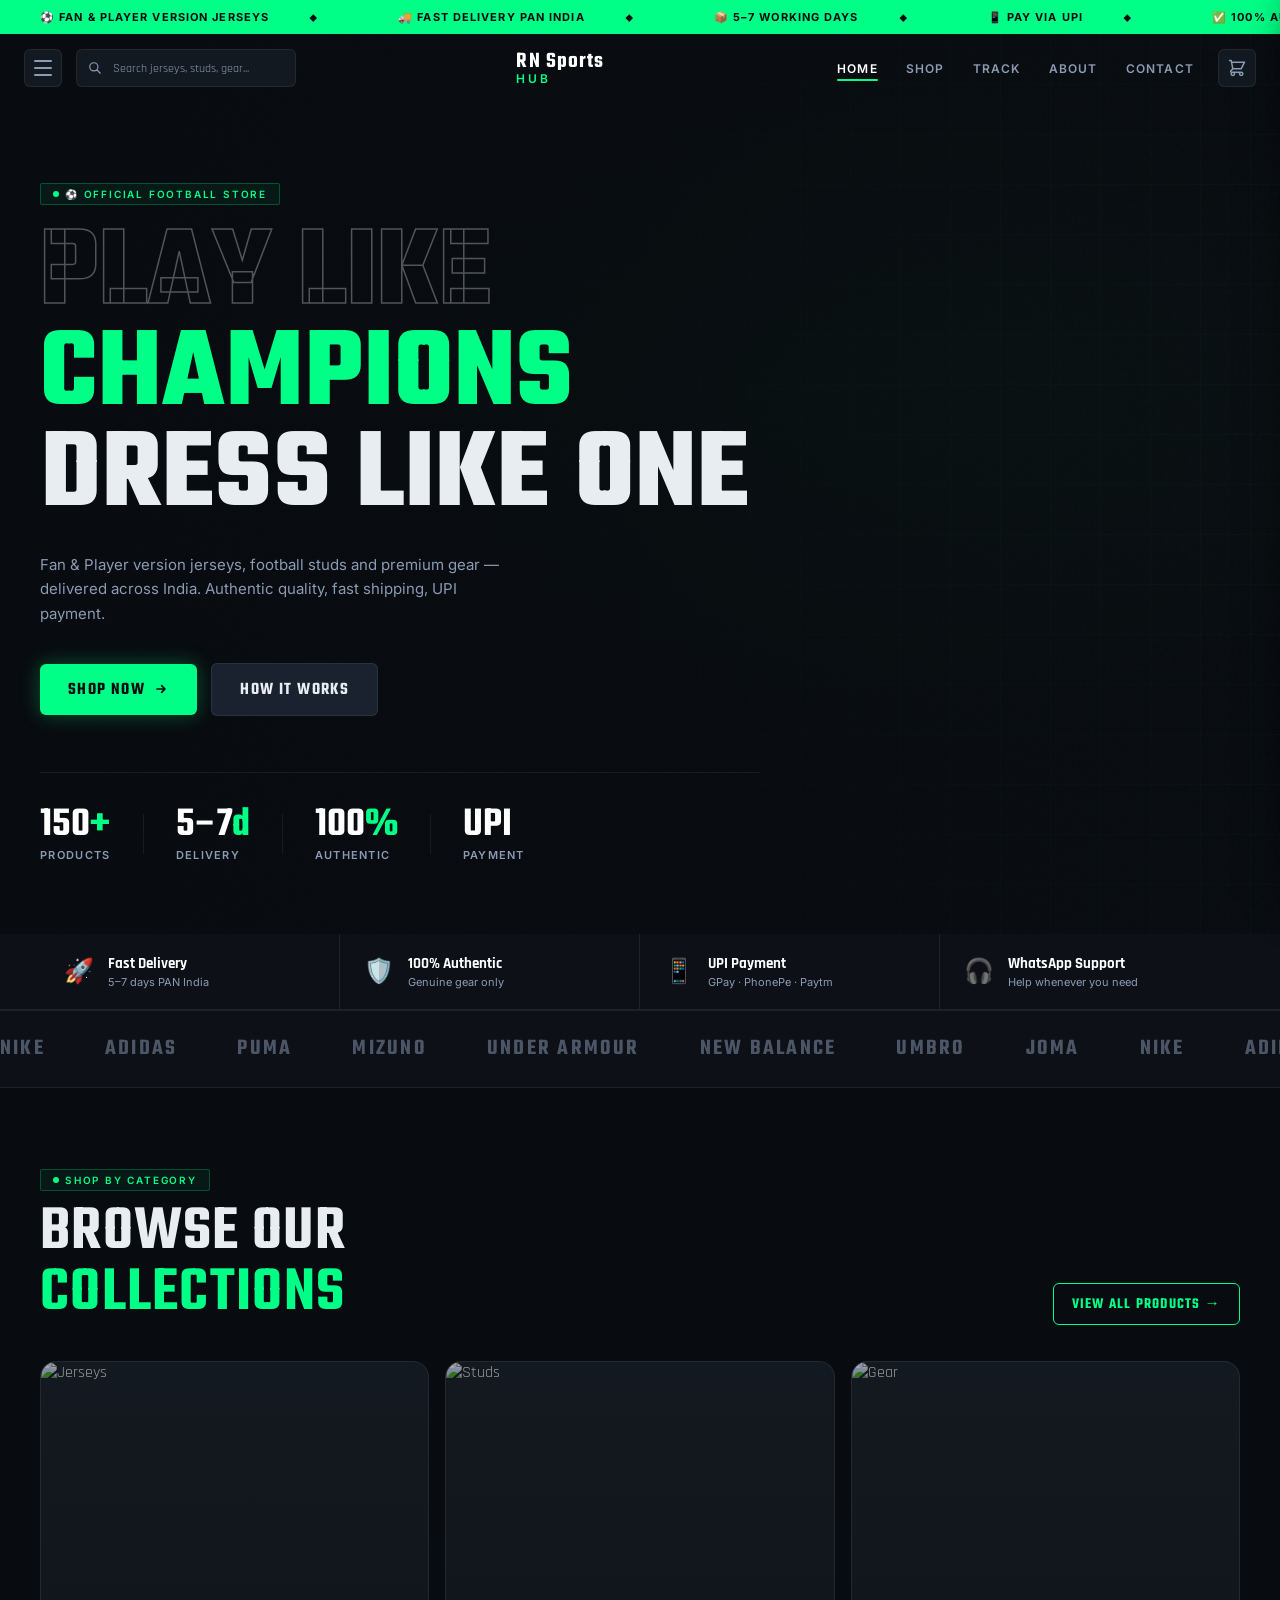
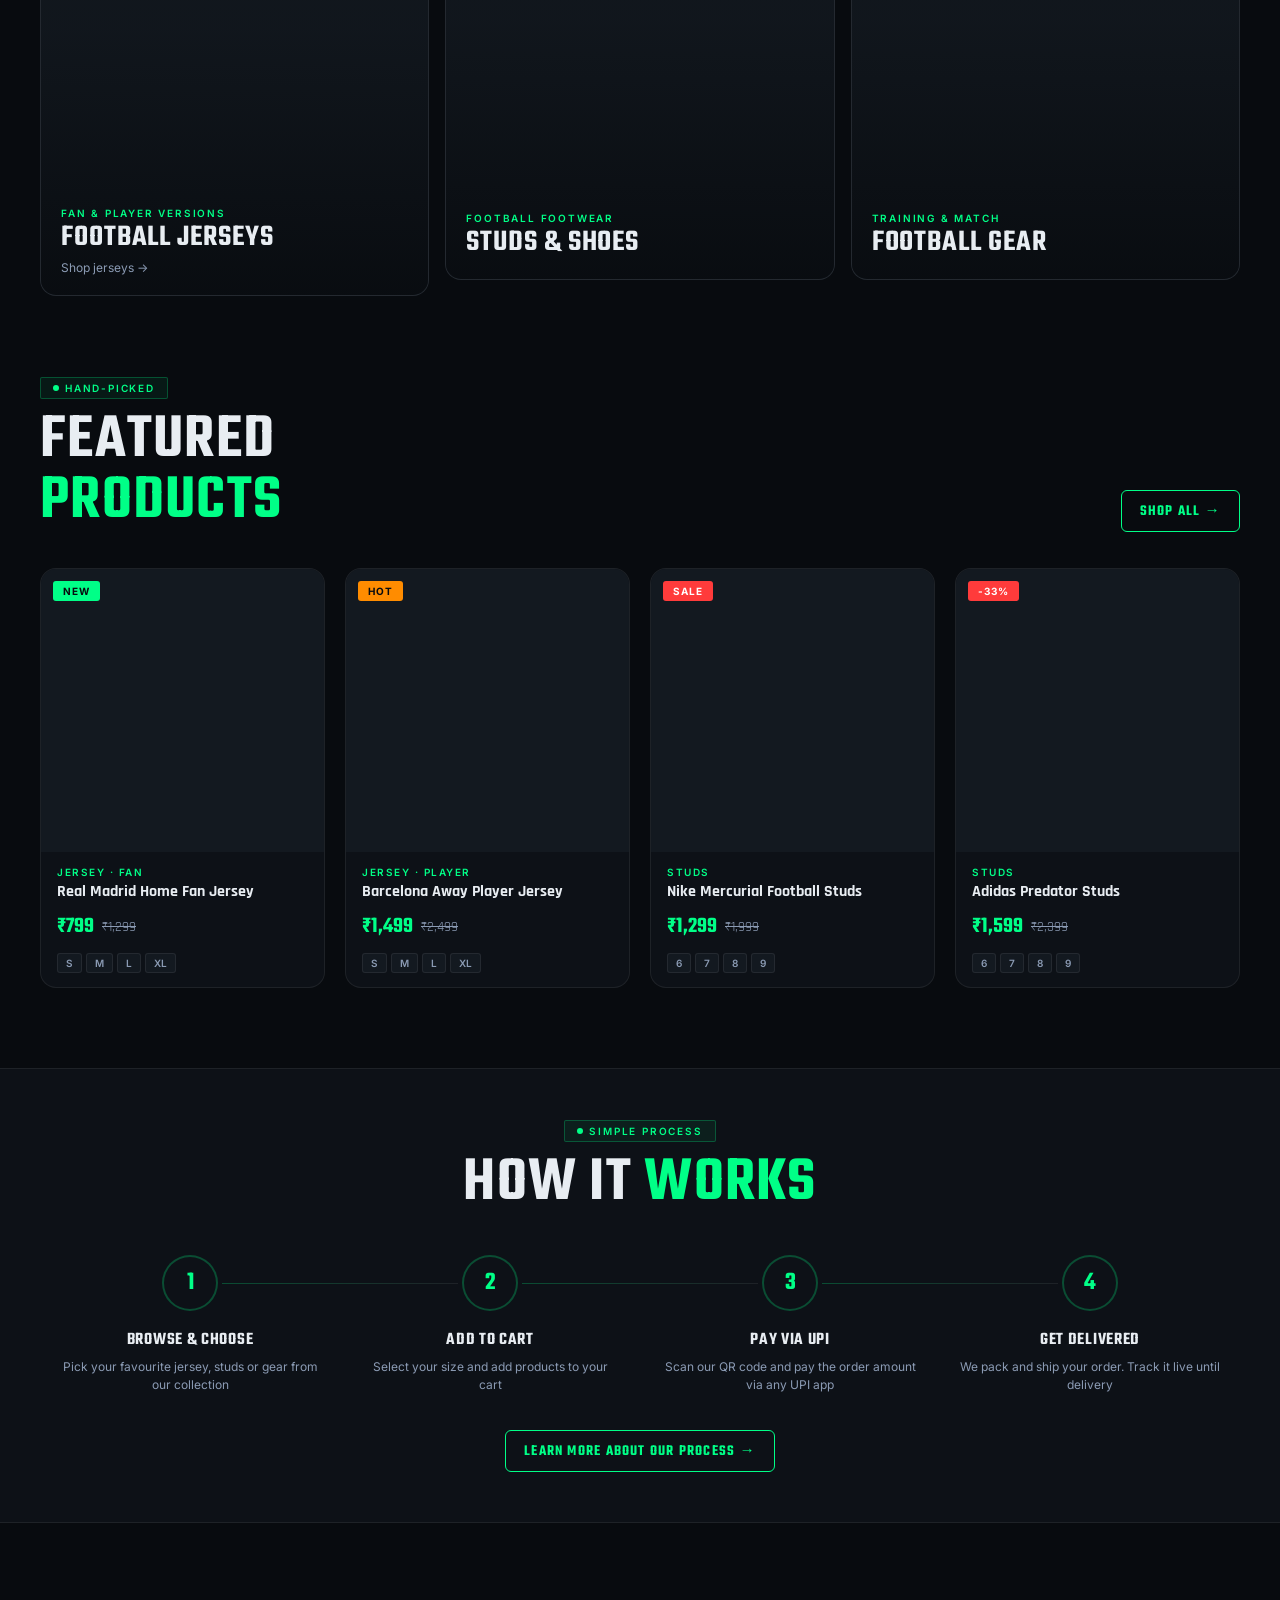
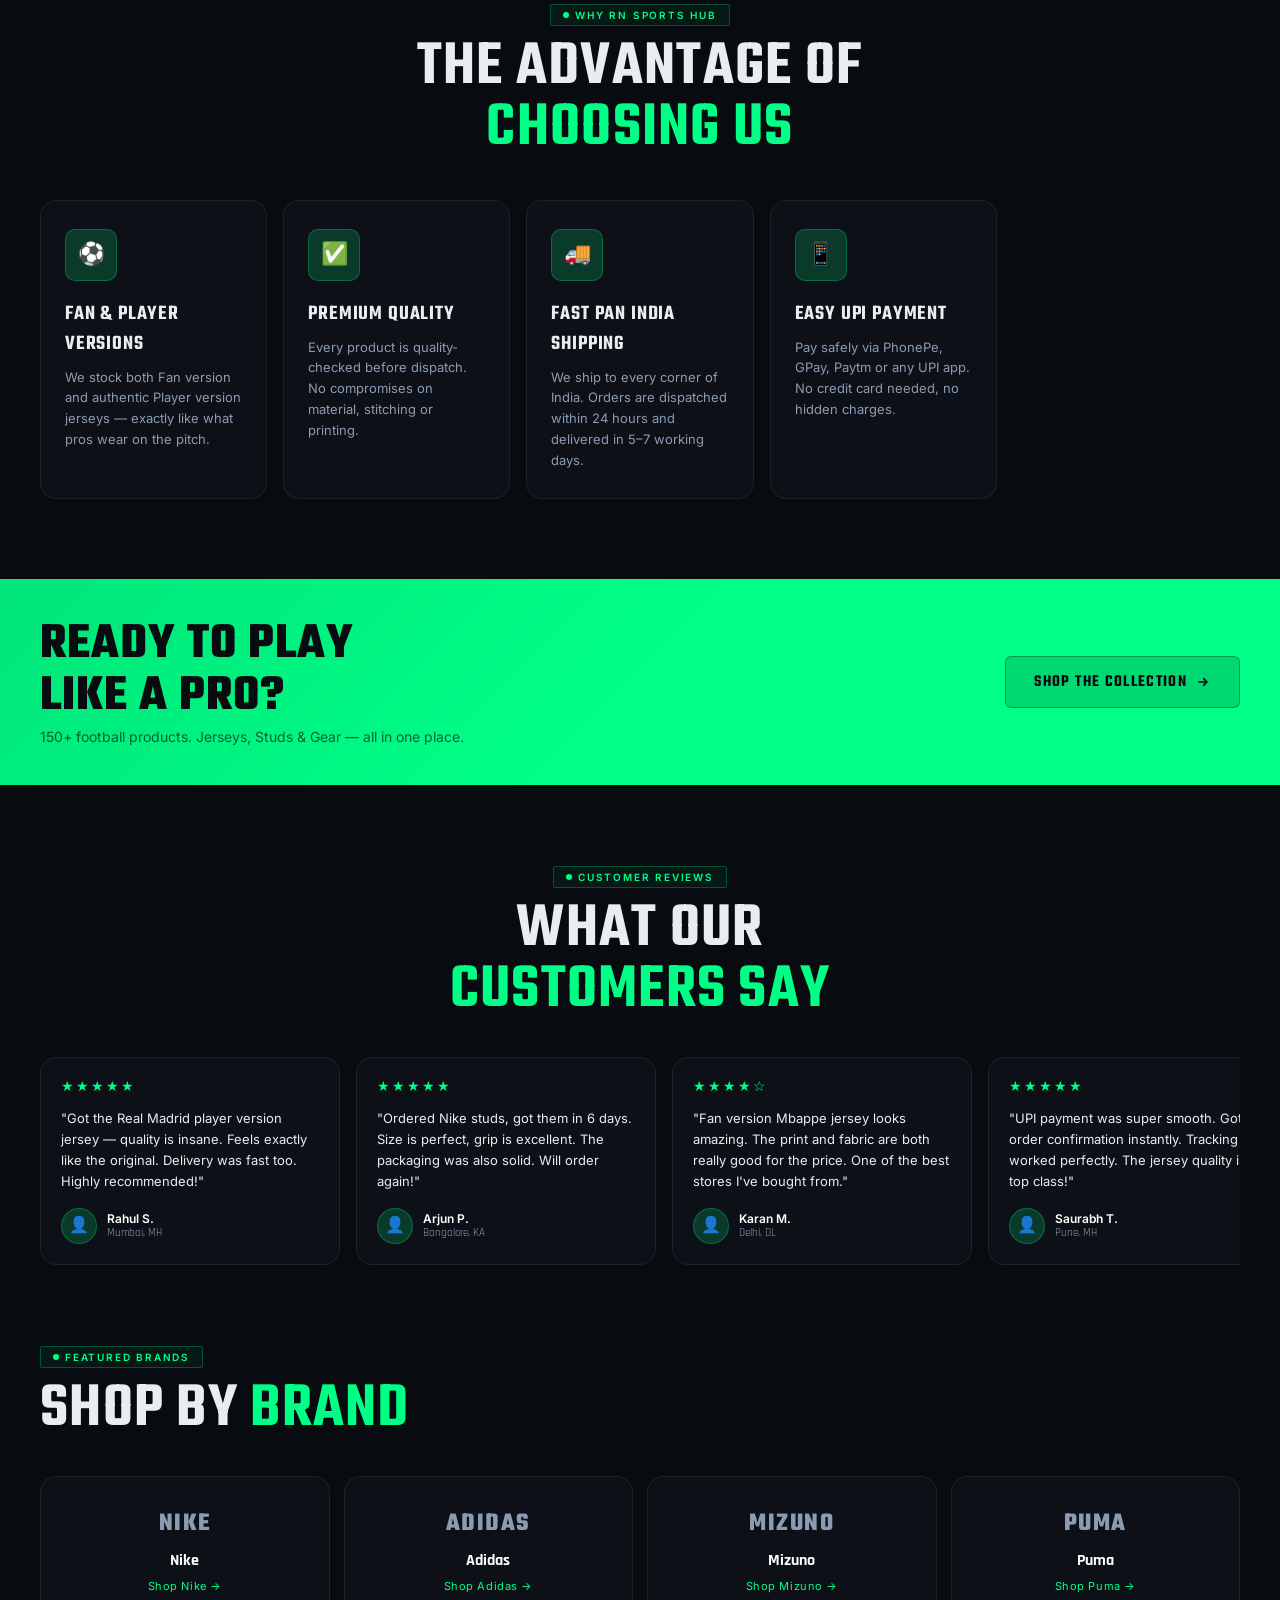
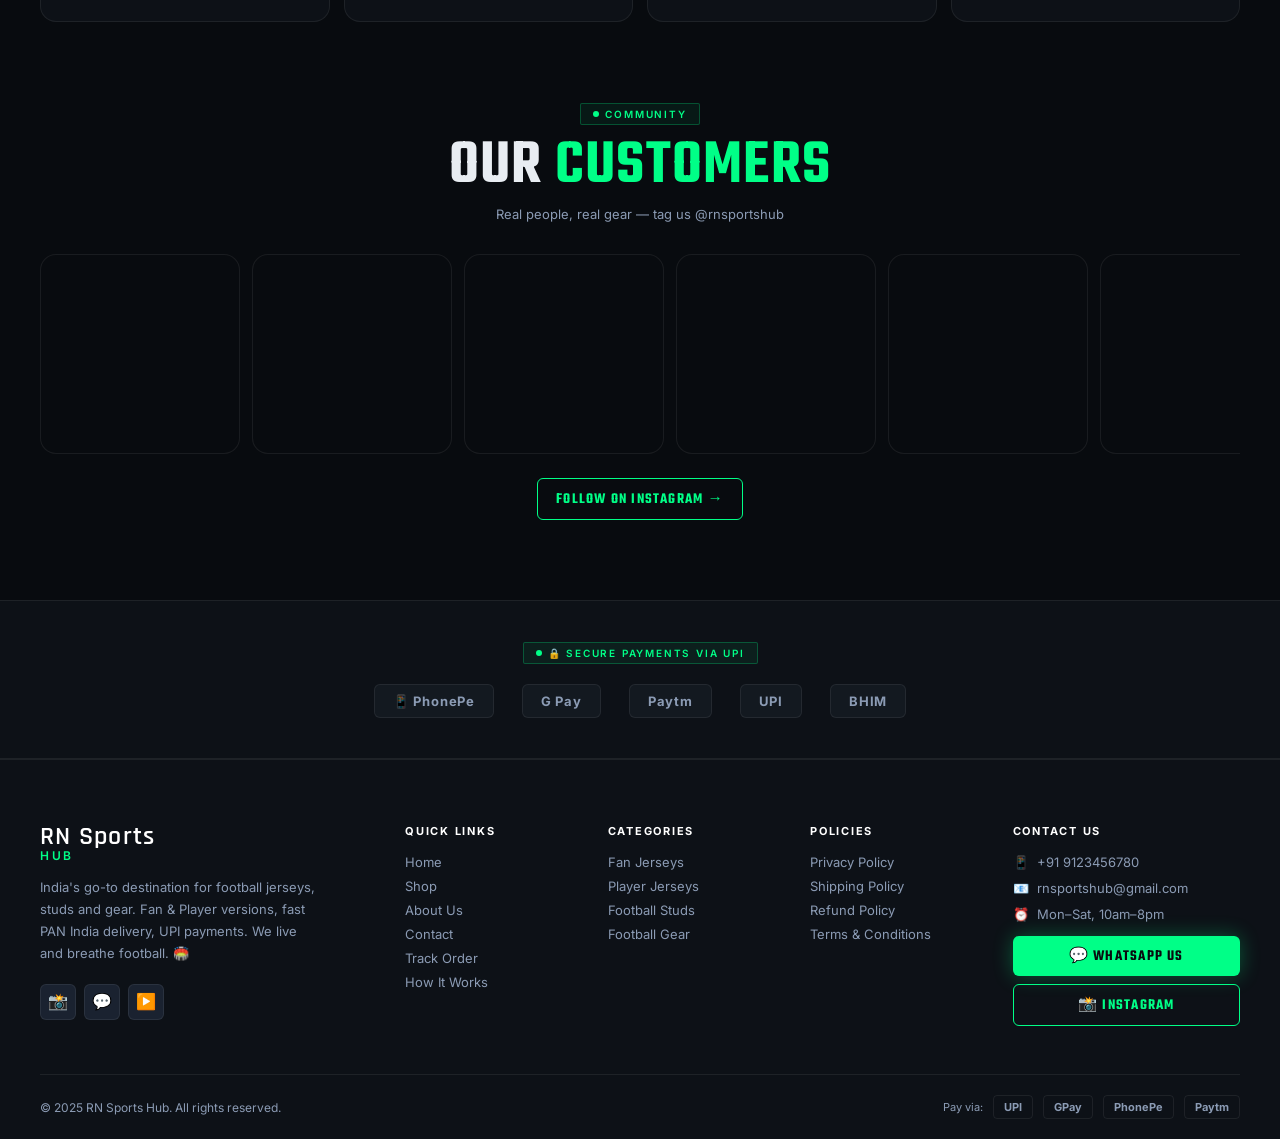
==== commit cc3b3ebd: "Add files via upload" ====
--- a/index.html
+++ b/index.html
@@ -669,4 +669,4 @@
 <script type="module" src="assets/js/cart.js"></script>
 <script type="module" src="assets/js/app.js"></script>
 </body>
-</html>+</html>
--- a/assets/css/style.css
+++ b/assets/css/style.css
@@ -1,1519 +1,793 @@
-/* ================================================
-   TheSecondWave — Premium Streetwear
-   Light editorial fashion aesthetic
-   ================================================ */
-
-@import url('https://fonts.googleapis.com/css2?family=Playfair+Display:ital,wght@0,400;0,700;0,900;1,400;1,700&family=DM+Sans:opsz,wght@9..40,300;9..40,400;9..40,500;9..40,600&family=Bebas+Neue&display=swap');
-
-/* ── Variables ── */
+/* ============================================
+   RN SPORTS HUB — Main Stylesheet v1
+   Dark + Electric Green | Street & Hype
+============================================ */
+
+@import url('https://fonts.googleapis.com/css2?family=Teko:wght@400;500;600;700&family=Rajdhani:wght@400;500;600;700&family=Inter:wght@300;400;500;600&display=swap');
+
+/* ---- CSS VARIABLES ---- */
 :root {
-  --cream: #f7f4ef;
-  --warm-white: #faf8f5;
-  --off-white: #f0ece4;
-  --stone: #e8e2d9;
-  --sand: #d4c9b8;
-  --taupe: #b8a99a;
-  --charcoal: #2a2520;
-  --ink: #1a1614;
-  --accent: #c8a96e;
-  --accent-dark: #a8844c;
-  --muted: #7a6e65;
-  --error: #c0392b;
-
-  --font-display: 'Playfair Display', Georgia, serif;
-  --font-heading: 'Bebas Neue', sans-serif;
-  --font-body: 'DM Sans', sans-serif;
-
-  --shadow-sm: 0 2px 12px rgba(42,37,32,0.06);
-  --shadow-md: 0 8px 32px rgba(42,37,32,0.10);
-  --shadow-lg: 0 20px 60px rgba(42,37,32,0.14);
-
-  --radius: 2px;
-  --transition: 0.35s cubic-bezier(0.25, 0.46, 0.45, 0.94);
-  --nav-height: 72px;
-}
-
-/* ── Reset ── */
+  --green:       #00FF87;
+  --green-dim:   #00CC6A;
+  --green-glow:  rgba(0,255,135,0.18);
+  --green-glow2: rgba(0,255,135,0.06);
+  --dark-1:      #080B0F;
+  --dark-2:      #0D1117;
+  --dark-3:      #131920;
+  --dark-4:      #1A2230;
+  --dark-5:      #1E2A3A;
+  --white:       #FFFFFF;
+  --off-white:   #E8EDF2;
+  --silver:      #8B9BB4;
+  --border:      rgba(255,255,255,0.07);
+  --border-green: rgba(0,255,135,0.25);
+  --red:         #FF3B3B;
+  --font-display: 'Teko', sans-serif;
+  --font-body:    'Rajdhani', sans-serif;
+  --font-fine:    'Inter', sans-serif;
+  --radius:      10px;
+  --radius-sm:   6px;
+  --radius-lg:   16px;
+  --transition:  0.22s cubic-bezier(0.4,0,0.2,1);
+  --shadow-green: 0 0 30px rgba(0,255,135,0.15), 0 4px 20px rgba(0,0,0,0.5);
+  --shadow-card:  0 4px 24px rgba(0,0,0,0.4);
+}
+
+/* ---- RESET ---- */
 *, *::before, *::after { box-sizing: border-box; margin: 0; padding: 0; }
-html { scroll-behavior: smooth; font-size: 16px; }
+html { scroll-behavior: smooth; }
 body {
   font-family: var(--font-body);
-  background: var(--warm-white);
-  color: var(--charcoal);
-  line-height: 1.6;
+  background: var(--dark-1);
+  color: var(--off-white);
+  min-height: 100vh;
   overflow-x: hidden;
   -webkit-font-smoothing: antialiased;
 }
 img { display: block; max-width: 100%; }
 a { text-decoration: none; color: inherit; }
+button { cursor: pointer; font-family: inherit; border: none; background: none; }
 ul { list-style: none; }
-button { cursor: pointer; border: none; background: none; font-family: inherit; }
-input, select { font-family: inherit; }
-
-/* ── Scrollbar ── */
+input, select, textarea { font-family: inherit; }
+
+/* ---- SCROLLBAR ---- */
 ::-webkit-scrollbar { width: 6px; }
-::-webkit-scrollbar-track { background: var(--cream); }
-::-webkit-scrollbar-thumb { background: var(--sand); border-radius: 3px; }
-
-/* ── Utility ── */
-.container { width: 100%; max-width: 1320px; margin: 0 auto; padding: 0 32px; }
-.visually-hidden { position: absolute; width: 1px; height: 1px; overflow: hidden; clip: rect(0,0,0,0); }
-
-/* ── Page Loader ── */
-#page-loader {
-  position: fixed; inset: 0;
-  background: var(--cream);
+::-webkit-scrollbar-track { background: var(--dark-2); }
+::-webkit-scrollbar-thumb { background: var(--dark-5); border-radius: 3px; }
+::-webkit-scrollbar-thumb:hover { background: var(--green-dim); }
+
+/* ---- UTILITY ---- */
+.container { max-width: 1240px; margin: 0 auto; padding: 0 20px; }
+.section { padding: 80px 0; }
+.section-sm { padding: 50px 0; }
+
+.tag {
+  display: inline-flex; align-items: center; gap: 6px;
+  font-family: var(--font-fine); font-size: 10px; font-weight: 600;
+  letter-spacing: 0.18em; text-transform: uppercase;
+  color: var(--green); background: var(--green-glow2);
+  border: 1px solid var(--border-green);
+  padding: 4px 12px; border-radius: 2px;
+}
+.tag::before { content: ''; width: 6px; height: 6px; background: var(--green); border-radius: 50%; }
+
+.section-heading {
+  font-family: var(--font-display); font-size: clamp(2.6rem, 5vw, 4rem);
+  font-weight: 600; line-height: 0.95; letter-spacing: 0.02em;
+  text-transform: uppercase;
+}
+.section-heading span { color: var(--green); }
+.section-sub {
+  font-family: var(--font-fine); font-size: 14px; color: var(--silver);
+  line-height: 1.6; max-width: 480px;
+}
+
+/* ---- BUTTONS ---- */
+.btn {
+  display: inline-flex; align-items: center; justify-content: center; gap: 8px;
+  font-family: var(--font-display); font-size: 1.1rem; font-weight: 600;
+  letter-spacing: 0.08em; text-transform: uppercase;
+  padding: 13px 28px; border-radius: var(--radius-sm);
+  transition: var(--transition); cursor: pointer; border: none;
+  white-space: nowrap;
+}
+.btn-green {
+  background: var(--green); color: var(--dark-1);
+  box-shadow: 0 0 20px rgba(0,255,135,0.3);
+}
+.btn-green:hover {
+  background: #1AFFAA; transform: translateY(-2px);
+  box-shadow: 0 0 30px rgba(0,255,135,0.5);
+}
+.btn-outline {
+  background: transparent; color: var(--green);
+  border: 1.5px solid var(--green);
+}
+.btn-outline:hover { background: var(--green-glow); transform: translateY(-2px); }
+.btn-ghost {
+  background: var(--dark-4); color: var(--off-white);
+  border: 1px solid var(--border);
+}
+.btn-ghost:hover { background: var(--dark-5); border-color: rgba(255,255,255,0.15); }
+.btn-full { width: 100%; }
+.btn-sm { padding: 9px 18px; font-size: 0.95rem; }
+
+/* ---- TICKER ---- */
+.ticker-wrap {
+  background: var(--green); overflow: hidden; height: 34px;
+  display: flex; align-items: center;
+  position: sticky; top: 0; z-index: 901;
+}
+.ticker-track {
+  display: flex; align-items: center; gap: 0;
+  animation: ticker 28s linear infinite;
+  white-space: nowrap;
+}
+.ticker-item {
+  font-family: var(--font-fine); font-size: 11px; font-weight: 700;
+  letter-spacing: 0.1em; text-transform: uppercase;
+  color: var(--dark-1); padding: 0 40px;
+}
+.ticker-item::after { content: '◆'; margin-left: 40px; font-size: 8px; }
+@keyframes ticker { from { transform: translateX(0); } to { transform: translateX(-50%); } }
+
+/* ---- NAVBAR ---- */
+#navbar {
+  position: fixed; top: 34px; left: 0; right: 0; z-index: 900;
+  transition: background 0.3s, box-shadow 0.3s, top 0.3s;
+  padding: 0;
+}
+#navbar.scrolled {
+  top: 0;
+  background: rgba(8,11,15,0.95);
+  backdrop-filter: blur(20px);
+  border-bottom: 1px solid var(--border);
+  box-shadow: 0 4px 30px rgba(0,0,0,0.4);
+    margin-top: 34px;
+}
+.nav-inner {
+  display: flex; align-items: center; justify-content: space-between;
+  height: 68px; padding: 0 24px; max-width: 1400px; margin: 0 auto;
+
+}
+.nav-logo {
+  display: flex; align-items: center; gap: 10px;
+  font-family: var(--font-display);
+}
+.nav-logo-img { height: 38px; width: auto; }
+.nav-logo-text { display: flex; flex-direction: column; line-height: 1; }
+.brand-top { font-size: 1.4rem; font-weight: 600; letter-spacing: 0.05em; color: var(--white); }
+.brand-sub { font-size: 0.75rem; letter-spacing: 0.22em; color: var(--green); text-transform: uppercase; font-family: var(--font-fine); font-weight: 600; }
+.nav-left { display: flex; align-items: center; gap: 14px; }
+.nav-right { display: flex; align-items: center; gap: 12px; }
+.nav-links { display: flex; align-items: center; gap: 4px; }
+.nav-link {
+  font-family: var(--font-fine); font-size: 12px; font-weight: 600;
+  letter-spacing: 0.1em; text-transform: uppercase; color: var(--silver);
+  padding: 7px 12px; border-radius: var(--radius-sm);
+  transition: var(--transition); position: relative;
+}
+.nav-link:hover, .nav-link.active { color: var(--white); }
+.nav-link.active::after {
+  content: ''; position: absolute; bottom: 2px; left: 12px; right: 12px;
+  height: 1.5px; background: var(--green); border-radius: 1px;
+}
+.nav-icon-btn {
   display: flex; align-items: center; justify-content: center;
-  z-index: 9999;
-  transition: opacity 0.6s ease, visibility 0.6s ease;
-}
-#page-loader.hidden { opacity: 0; visibility: hidden; }
-.loader-logo {
-  font-family: var(--font-heading);
-  font-size: clamp(24px, 4vw, 40px);
-  letter-spacing: 0.2em;
-  color: var(--charcoal);
-  animation: loaderPulse 1.2s ease-in-out infinite;
-}
-@keyframes loaderPulse {
-  0%, 100% { opacity: 1; }
-  50% { opacity: 0.3; }
-}
-
-/* ─────────────────────────────────────
-   NAVIGATION
-───────────────────────────────────── */
-#navbar {
-  position: fixed; top: 0; left: 0; right: 0;
-  height: var(--nav-height);
-  background: rgba(250,248,245,0.92);
-  backdrop-filter: blur(20px);
-  -webkit-backdrop-filter: blur(20px);
-  border-bottom: 1px solid transparent;
-  z-index: 1000;
-  transition: border-color 0.3s ease, background 0.3s ease;
-}
-#navbar.scrolled {
-  border-bottom-color: var(--stone);
-  background: rgba(250,248,245,0.98);
-}
-.nav-inner {
-  height: var(--nav-height);
+  width: 38px; height: 38px; border-radius: var(--radius-sm);
+  background: var(--dark-3); border: 1px solid var(--border);
+  color: var(--silver); transition: var(--transition); position: relative;
+}
+.nav-icon-btn:hover { color: var(--white); border-color: var(--border-green); background: var(--dark-4); }
+.cart-badge {
+  position: absolute; top: -5px; right: -5px;
+  width: 18px; height: 18px; background: var(--green); color: var(--dark-1);
+  border-radius: 50%; font-size: 10px; font-weight: 700;
+  display: flex; align-items: center; justify-content: center;
+  font-family: var(--font-fine);
+}
+.hamburger-lines { display: flex; flex-direction: column; gap: 5px; width: 18px; }
+.hamburger-lines span { display: block; height: 2px; background: var(--silver); border-radius: 1px; transition: var(--transition); }
+#hamburger.open .hamburger-lines span:nth-child(1) { transform: translateY(7px) rotate(45deg); }
+#hamburger.open .hamburger-lines span:nth-child(2) { opacity: 0; }
+#hamburger.open .hamburger-lines span:nth-child(3) { transform: translateY(-7px) rotate(-45deg); }
+
+/* Nav Search */
+.nav-search { position: relative; display: flex; align-items: center; }
+.nav-search-icon { position: absolute; left: 12px; width: 14px; height: 14px; color: var(--silver); pointer-events: none; }
+#nav-search-input {
+  width: 220px; height: 38px;
+  background: var(--dark-3); border: 1px solid var(--border);
+  border-radius: var(--radius-sm); padding: 0 14px 0 36px;
+  font-size: 12px; color: var(--off-white);
+  transition: var(--transition);
+}
+#nav-search-input:focus { outline: none; border-color: var(--border-green); background: var(--dark-4); width: 260px; }
+#nav-search-input::placeholder { color: var(--silver); }
+#search-results-dropdown {
+  position: absolute; top: calc(100% + 8px); left: 0;
+  width: 320px; background: var(--dark-3);
+  border: 1px solid var(--border); border-radius: var(--radius);
+  box-shadow: var(--shadow-card); z-index: 200;
+  display: none; overflow: hidden;
+}
+#search-results-dropdown.active { display: block; }
+.search-result-item {
+  display: flex; align-items: center; gap: 12px;
+  padding: 10px 14px; cursor: pointer; border-bottom: 1px solid var(--border);
+  transition: background 0.15s;
+}
+.search-result-item:hover { background: var(--dark-4); }
+.search-result-item:last-child { border-bottom: none; }
+.search-result-item img { width: 44px; height: 44px; object-fit: cover; border-radius: var(--radius-sm); }
+.search-result-item .name { font-size: 13px; font-weight: 600; }
+.search-result-item .price { font-family: var(--font-display); font-size: 1rem; color: var(--green); }
+
+/* Mobile Nav */
+#mobile-nav {
+  position: fixed; top: 0; left: -100%; width: 280px; height: 100vh;
+  background: var(--dark-2); border-right: 1px solid var(--border);
+  z-index: 1000; transition: left 0.3s cubic-bezier(0.4,0,0.2,1);
+  padding: 80px 0 24px; overflow-y: auto;
+}
+#mobile-nav.open { left: 0; }
+#mobile-nav-backdrop {
+  display: none; position: fixed; inset: 0; background: rgba(0,0,0,0.6);
+  z-index: 999; backdrop-filter: blur(4px);
+}
+#mobile-nav-backdrop.open { display: block; }
+.mobile-nav-links { display: flex; flex-direction: column; }
+.mobile-nav-link {
+  display: flex; align-items: center; gap: 12px;
+  padding: 14px 24px; font-size: 1rem; font-weight: 600;
+  font-family: var(--font-fine); color: var(--silver);
+  border-bottom: 1px solid var(--border); transition: var(--transition);
+}
+.mobile-nav-link:hover { color: var(--green); background: var(--green-glow2); }
+
+/* Mobile search overlay */
+#mobile-search-overlay {
+  display: none; position: fixed; inset: 0; z-index: 2000;
+  background: rgba(8,11,15,0.95); backdrop-filter: blur(16px);
+  align-items: flex-start; justify-content: center;
+}
+#mobile-search-overlay.open { display: flex; }
+#mobile-search-box {
+  width: 100%; max-width: 600px;
+  background: var(--dark-3); border-bottom: 1px solid var(--border);
+}
+#mobile-search-dropdown { max-height: 60vh; overflow-y: auto; }
+.mobile-search-trigger { display: none !important; }
+@media (max-width: 480px) { .mobile-search-trigger { display: flex !important; } }
+
+/* ---- HERO ---- */
+.hero {
+  position: relative; min-height: 100vh;
+  display: flex; align-items: center;
+  overflow: hidden; padding-top: 136px;
+  background: var(--dark-1);
+}
+.hero-bg-grid {
+  position: absolute; inset: 0; z-index: 0;
+  background-image:
+    linear-gradient(rgba(0,255,135,0.04) 1px, transparent 1px),
+    linear-gradient(90deg, rgba(0,255,135,0.04) 1px, transparent 1px);
+  background-size: 50px 50px;
+}
+.hero-bg-glow {
+  position: absolute; inset: 0; z-index: 0;
+  background: radial-gradient(ellipse 80% 60% at 60% 40%, rgba(0,255,135,0.08) 0%, transparent 70%);
+}
+.hero-noise {
+  position: absolute; inset: 0; z-index: 0; opacity: 0.03;
+  background-image: url("data:image/svg+xml,%3Csvg viewBox='0 0 256 256' xmlns='http://www.w3.org/2000/svg'%3E%3Cfilter id='noise'%3E%3CfeTurbulence type='fractalNoise' baseFrequency='0.9' numOctaves='4' stitchTiles='stitch'/%3E%3C/filter%3E%3Crect width='100%25' height='100%25' filter='url(%23noise)'/%3E%3C/svg%3E");
+}
+.hero-content {
+  position: relative; z-index: 2; max-width: 720px; padding: 0 0 60px;
+}
+.hero-eyebrow { margin-bottom: 20px; }
+.hero-title {
+  font-family: var(--font-display); font-size: clamp(4rem, 9vw, 7.5rem);
+  font-weight: 700; line-height: 0.88; letter-spacing: 0.01em;
+  text-transform: uppercase; margin-bottom: 24px;
+}
+.hero-title .line-green { color: var(--green); display: block; }
+.hero-title .line-stroke {
+  display: block;
+  -webkit-text-stroke: 1.5px rgba(255,255,255,0.3);
+  color: transparent;
+}
+.hero-desc {
+  font-family: var(--font-fine); font-size: 15px; color: var(--silver);
+  line-height: 1.65; max-width: 480px; margin-bottom: 36px;
+}
+.hero-ctas { display: flex; align-items: center; gap: 14px; flex-wrap: wrap; }
+.hero-stats {
+  display: flex; align-items: center; gap: 32px; flex-wrap: wrap;
+  margin-top: 56px; padding-top: 32px;
+  border-top: 1px solid var(--border);
+}
+.hero-stat-num {
+  font-family: var(--font-display); font-size: 2.6rem; font-weight: 600;
+  line-height: 1; color: var(--white);
+}
+.hero-stat-num span { color: var(--green); }
+.hero-stat-label { font-family: var(--font-fine); font-size: 11px; font-weight: 600; letter-spacing: 0.12em; text-transform: uppercase; color: var(--silver); margin-top: 2px; }
+.hero-visual {
+  position: absolute; right: 0; top: 0; bottom: 0; width: 50%;
+  z-index: 1; display: flex; align-items: center; justify-content: center;
+  overflow: hidden;
+}
+.hero-img-wrap {
+  position: relative; width: 100%; height: 100%;
+  display: flex; align-items: center; justify-content: center;
+}
+.hero-img-main {
+  width: 85%; max-width: 520px; height: 70%;
+  object-fit: cover; border-radius: 0 0 0 40px;
+  filter: brightness(0.85) saturate(1.1);
+  border-left: 2px solid var(--border-green);
+  border-bottom: 2px solid var(--border-green);
+}
+.hero-img-overlay {
+  position: absolute; inset: 0;
+  background: linear-gradient(to right, var(--dark-1) 0%, transparent 40%);
+}
+.hero-floating-badge {
+  position: absolute; bottom: 80px; left: -20px;
+  background: var(--dark-3); border: 1px solid var(--border-green);
+  border-radius: var(--radius); padding: 14px 18px;
+  box-shadow: var(--shadow-green);
+  animation: floatBadge 3s ease-in-out infinite;
+}
+.hero-floating-badge .badge-label { font-family: var(--font-fine); font-size: 10px; font-weight: 600; letter-spacing: 0.1em; text-transform: uppercase; color: var(--silver); }
+.hero-floating-badge .badge-val { font-family: var(--font-display); font-size: 1.8rem; color: var(--green); line-height: 1.1; }
+@keyframes floatBadge {
+  0%, 100% { transform: translateY(0); }
+  50% { transform: translateY(-10px); }
+}
+
+/* Hero Slider (image strip) */
+.hero-slider {
+  display: flex; gap: 10px; position: absolute;
+  right: 0; top: 0; height: 100%; width: 48%; overflow: hidden;
+}
+.hero-slide {
+  flex: none; width: 100%; height: 100%;
+  background: var(--dark-3);
+  background-size: cover; background-position: center;
+  transition: opacity 1s ease;
+}
+
+/* ---- BRANDS STRIP ---- */
+.brands-strip {
+  background: var(--dark-2); border-top: 1px solid var(--border);
+  border-bottom: 1px solid var(--border); padding: 22px 0;
+  overflow: hidden;
+}
+.brands-track {
+  display: flex; align-items: center; gap: 60px;
+  animation: ticker 20s linear infinite;
+  white-space: nowrap;
+}
+.brand-logo {
+  font-family: var(--font-display); font-size: 1.4rem; font-weight: 600;
+  letter-spacing: 0.1em; text-transform: uppercase;
+  color: var(--silver); opacity: 0.5; transition: var(--transition);
+  flex-shrink: 0;
+}
+.brand-logo:hover { opacity: 1; color: var(--green); }
+
+/* ---- CATEGORIES ---- */
+.categories-grid {
+  display: grid; grid-template-columns: repeat(3, 1fr); gap: 16px;
+}
+.cat-card {
+  position: relative; border-radius: var(--radius-lg); overflow: hidden;
+  aspect-ratio: 3/4; background: var(--dark-3); cursor: pointer;
+  border: 1px solid var(--border); transition: var(--transition);
+  group: true;
+}
+.cat-card:first-child { grid-row: span 2; aspect-ratio: auto; }
+.cat-card:hover { border-color: var(--border-green); transform: translateY(-4px); box-shadow: var(--shadow-green); }
+.cat-card-img {
+  width: 100%; height: 100%; object-fit: cover;
+  transition: transform 0.5s ease; filter: brightness(0.65) saturate(1.2);
+}
+.cat-card:hover .cat-card-img { transform: scale(1.06); filter: brightness(0.75) saturate(1.3); }
+.cat-card-overlay {
+  position: absolute; inset: 0;
+  background: linear-gradient(to top, rgba(8,11,15,0.9) 0%, rgba(8,11,15,0.2) 50%, transparent 100%);
+}
+.cat-card-content {
+  position: absolute; bottom: 0; left: 0; right: 0; padding: 20px;
+}
+.cat-card-label {
+  font-family: var(--font-fine); font-size: 10px; font-weight: 600;
+  letter-spacing: 0.18em; text-transform: uppercase; color: var(--green); margin-bottom: 4px;
+}
+.cat-card-name {
+  font-family: var(--font-display); font-size: 1.9rem; font-weight: 600;
+  letter-spacing: 0.03em; text-transform: uppercase; line-height: 1;
+}
+.cat-card-count { font-family: var(--font-fine); font-size: 12px; color: var(--silver); margin-top: 6px; }
+.cat-card-arrow {
+  position: absolute; top: 18px; right: 18px; width: 36px; height: 36px;
+  background: var(--green); border-radius: 50%;
+  display: flex; align-items: center; justify-content: center;
+  opacity: 0; transform: scale(0.7); transition: var(--transition);
+}
+.cat-card:hover .cat-card-arrow { opacity: 1; transform: scale(1); }
+
+/* ---- PRODUCTS GRID ---- */
+.products-grid {
+  display: grid; grid-template-columns: repeat(auto-fill, minmax(240px, 1fr)); gap: 20px;
+}
+.product-card {
+  background: var(--dark-2); border: 1px solid var(--border);
+  border-radius: var(--radius-lg); overflow: hidden;
+  transition: var(--transition); cursor: pointer; position: relative;
+}
+.product-card:hover { border-color: var(--border-green); transform: translateY(-5px); box-shadow: var(--shadow-green); }
+.product-card-img-wrap {
+  position: relative; aspect-ratio: 1; background: var(--dark-3); overflow: hidden;
+}
+.product-card-img {
+  width: 100%; height: 100%; object-fit: cover;
+  transition: transform 0.5s ease;
+}
+.product-card:hover .product-card-img { transform: scale(1.07); }
+.product-card-badge {
+  position: absolute; top: 12px; left: 12px;
+  font-family: var(--font-fine); font-size: 10px; font-weight: 700;
+  letter-spacing: 0.1em; text-transform: uppercase;
+  padding: 4px 10px; border-radius: 3px;
+}
+.badge-new { background: var(--green); color: var(--dark-1); }
+.badge-sale { background: var(--red); color: var(--white); }
+.badge-hot { background: #FF8C00; color: var(--dark-1); }
+.product-card-quick {
+  position: absolute; bottom: 12px; left: 12px; right: 12px;
+  background: var(--dark-1); border: 1px solid var(--border-green);
+  color: var(--green); font-family: var(--font-display); font-size: 1rem;
+  font-weight: 600; letter-spacing: 0.08em; text-transform: uppercase;
+  padding: 10px; border-radius: var(--radius-sm);
+  opacity: 0; transform: translateY(8px); transition: var(--transition);
+  display: flex; align-items: center; justify-content: center; gap: 8px;
+}
+.product-card:hover .product-card-quick { opacity: 1; transform: translateY(0); }
+.product-card-body { padding: 14px 16px; }
+.product-card-cat {
+  font-family: var(--font-fine); font-size: 10px; font-weight: 600;
+  letter-spacing: 0.15em; text-transform: uppercase; color: var(--green);
+  margin-bottom: 4px;
+}
+.product-card-name {
+  font-family: var(--font-body); font-size: 1rem; font-weight: 700;
+  color: var(--off-white); margin-bottom: 8px; line-height: 1.3;
+}
+.product-card-prices { display: flex; align-items: center; gap: 8px; }
+.product-card-price {
+  font-family: var(--font-display); font-size: 1.4rem; font-weight: 600; color: var(--green);
+}
+.product-card-original { font-size: 0.9rem; color: var(--silver); text-decoration: line-through; }
+.product-card-sizes { display: flex; gap: 4px; margin-top: 10px; flex-wrap: wrap; }
+.size-dot {
+  font-family: var(--font-fine); font-size: 10px; font-weight: 600;
+  padding: 3px 8px; border: 1px solid var(--border);
+  border-radius: 3px; color: var(--silver); background: var(--dark-3);
+  transition: var(--transition);
+}
+
+/* ---- WHY US ---- */
+.why-grid {
+  display: grid; grid-template-columns: repeat(auto-fill, minmax(220px, 1fr)); gap: 16px;
+}
+.why-card {
+  background: var(--dark-2); border: 1px solid var(--border);
+  border-radius: var(--radius-lg); padding: 28px 24px;
+  transition: var(--transition);
+}
+.why-card:hover { border-color: var(--border-green); transform: translateY(-3px); }
+.why-icon {
+  width: 52px; height: 52px; background: var(--green-glow);
+  border: 1px solid var(--border-green); border-radius: var(--radius);
+  display: flex; align-items: center; justify-content: center;
+  font-size: 22px; margin-bottom: 18px;
+}
+.why-title {
+  font-family: var(--font-display); font-size: 1.3rem; font-weight: 600;
+  text-transform: uppercase; letter-spacing: 0.04em; margin-bottom: 8px;
+}
+.why-desc { font-family: var(--font-fine); font-size: 13px; color: var(--silver); line-height: 1.6; }
+
+/* ---- REVIEWS ---- */
+.reviews-track-wrap { overflow: hidden; }
+.reviews-track {
+  display: flex; gap: 16px;
+  animation: reviewScroll 30s linear infinite;
+}
+.reviews-track:hover { animation-play-state: paused; }
+@keyframes reviewScroll { from { transform: translateX(0); } to { transform: translateX(-50%); } }
+.review-card {
+  flex-shrink: 0; width: 300px; background: var(--dark-2);
+  border: 1px solid var(--border); border-radius: var(--radius-lg);
+  padding: 20px; transition: var(--transition);
+}
+.review-card:hover { border-color: var(--border-green); }
+.review-stars { color: var(--green); font-size: 14px; margin-bottom: 12px; letter-spacing: 2px; }
+.review-text { font-family: var(--font-fine); font-size: 13px; color: var(--off-white); line-height: 1.6; margin-bottom: 16px; }
+.review-author { display: flex; align-items: center; gap: 10px; }
+.review-avatar { width: 36px; height: 36px; border-radius: 50%; object-fit: cover; background: var(--dark-4); border: 1.5px solid var(--border-green); }
+.review-name { font-family: var(--font-fine); font-size: 12px; font-weight: 600; color: var(--white); }
+.review-location { font-size: 11px; color: var(--silver); }
+.review-img { width: 100%; aspect-ratio: 16/9; object-fit: cover; border-radius: var(--radius-sm); margin-bottom: 14px; }
+
+/* ---- HOW IT WORKS STRIP ---- */
+.steps-row {
+  display: flex; align-items: flex-start; gap: 0;
+  position: relative; counter-reset: steps;
+}
+.step-item {
+  flex: 1; text-align: center; padding: 0 20px; position: relative;
+}
+.step-item::after {
+  content: ''; position: absolute; top: 28px; left: calc(50% + 32px); right: calc(-50% + 32px);
+  height: 1px; background: linear-gradient(to right, var(--border-green), var(--border));
+}
+.step-item:last-child::after { display: none; }
+.step-num {
+  width: 56px; height: 56px; border: 2px solid var(--border-green);
+  border-radius: 50%; display: flex; align-items: center; justify-content: center;
+  font-family: var(--font-display); font-size: 1.6rem; font-weight: 600;
+  color: var(--green); margin: 0 auto 16px; background: var(--dark-2);
+  position: relative; z-index: 1;
+}
+.step-title { font-family: var(--font-display); font-size: 1.1rem; font-weight: 600; text-transform: uppercase; letter-spacing: 0.04em; margin-bottom: 6px; }
+.step-desc { font-family: var(--font-fine); font-size: 12px; color: var(--silver); line-height: 1.5; }
+
+/* ---- BANNER STRIP ---- */
+.banner-strip {
+  background: var(--green); padding: 40px 0; overflow: hidden; position: relative;
+}
+.banner-strip::before {
+  content: ''; position: absolute; inset: 0;
+  background: linear-gradient(135deg, rgba(0,0,0,0.1) 0%, transparent 50%);
+}
+.banner-inner {
+  display: flex; align-items: center; justify-content: space-between; gap: 24px;
+  flex-wrap: wrap; position: relative; z-index: 1;
+}
+.banner-title {
+  font-family: var(--font-display); font-size: clamp(2rem, 4vw, 3.2rem);
+  font-weight: 700; text-transform: uppercase; letter-spacing: 0.02em; color: var(--dark-1); line-height: 1;
+}
+.banner-sub { font-family: var(--font-fine); font-size: 14px; color: rgba(0,0,0,0.6); margin-top: 6px; }
+
+/* ---- CART SIDEBAR ---- */
+#cart-overlay {
+  display: none; position: fixed; inset: 0; background: rgba(0,0,0,0.6);
+  z-index: 1100; backdrop-filter: blur(4px);
+}
+#cart-overlay.open { display: block; }
+#cart-sidebar {
+  position: fixed; top: 0; right: -400px; width: 380px; height: 100vh;
+  background: var(--dark-2); border-left: 1px solid var(--border);
+  z-index: 1101; display: flex; flex-direction: column;
+  transition: right 0.3s cubic-bezier(0.4,0,0.2,1);
+  box-shadow: -10px 0 40px rgba(0,0,0,0.5);
+}
+#cart-sidebar.open { right: 0; }
+.cart-header {
   display: flex; align-items: center; justify-content: space-between;
-  gap: 24px;
-}
-.nav-logo {
-  font-family: var(--font-heading);
-  font-size: 22px;
-  letter-spacing: 0.15em;
-  color: var(--ink);
-  white-space: nowrap;
-  flex-shrink: 0;
-}
-.nav-logo span { color: var(--accent); }
-
-.nav-links {
-  display: flex; align-items: center; gap: 36px;
-}
-.nav-links a {
-  font-size: 12px;
-  font-weight: 500;
-  letter-spacing: 0.12em;
-  text-transform: uppercase;
-  color: var(--muted);
-  position: relative;
-  transition: color var(--transition);
-}
-.nav-links a::after {
-  content: '';
-  position: absolute; bottom: -3px; left: 0;
-  width: 0; height: 1px;
-  background: var(--accent);
-  transition: width var(--transition);
-}
-.nav-links a:hover { color: var(--ink); }
-.nav-links a:hover::after { width: 100%; }
-
-.nav-actions {
-  display: flex; align-items: center; gap: 20px;
-}
-.nav-icon-btn {
-  width: 40px; height: 40px;
+  padding: 20px; border-bottom: 1px solid var(--border);
+}
+.cart-title { font-family: var(--font-display); font-size: 1.6rem; font-weight: 600; text-transform: uppercase; letter-spacing: 0.04em; }
+.cart-close {
+  width: 32px; height: 32px; background: var(--dark-4); border: 1px solid var(--border);
+  border-radius: var(--radius-sm); display: flex; align-items: center; justify-content: center;
+  color: var(--silver); transition: var(--transition);
+}
+.cart-close:hover { color: var(--white); border-color: rgba(255,255,255,0.2); }
+.cart-items { flex: 1; overflow-y: auto; padding: 16px; }
+.cart-empty { text-align: center; padding: 60px 20px; }
+.cart-empty-icon { font-size: 48px; margin-bottom: 12px; }
+.cart-empty-msg { font-family: var(--font-fine); font-size: 14px; color: var(--silver); }
+.cart-item {
+  display: flex; gap: 12px; padding: 14px 0;
+  border-bottom: 1px solid var(--border);
+}
+.cart-item-img { width: 72px; height: 72px; object-fit: cover; border-radius: var(--radius-sm); background: var(--dark-3); flex-shrink: 0; }
+.cart-item-info { flex: 1; min-width: 0; }
+.cart-item-name { font-size: 13px; font-weight: 600; margin-bottom: 2px; }
+.cart-item-meta { font-family: var(--font-fine); font-size: 11px; color: var(--silver); }
+.cart-item-price { font-family: var(--font-display); font-size: 1.2rem; color: var(--green); margin-top: 4px; }
+.cart-qty { display: flex; align-items: center; gap: 8px; }
+.cart-qty-btn {
+  width: 26px; height: 26px; background: var(--dark-4); border: 1px solid var(--border);
+  border-radius: 4px; display: flex; align-items: center; justify-content: center;
+  font-size: 16px; color: var(--silver); transition: var(--transition);
+}
+.cart-qty-btn:hover { color: var(--green); border-color: var(--border-green); }
+.cart-qty-val { font-family: var(--font-fine); font-size: 13px; font-weight: 600; min-width: 20px; text-align: center; }
+.cart-remove { font-family: var(--font-fine); font-size: 11px; color: var(--silver); transition: var(--transition); }
+.cart-remove:hover { color: var(--red); }
+.cart-footer { padding: 16px; border-top: 1px solid var(--border); }
+.cart-upi-note { font-family: var(--font-fine); font-size: 11px; color: var(--silver); text-align: center; margin-bottom: 12px; }
+.cart-subtotal { display: flex; justify-content: space-between; align-items: center; margin-bottom: 16px; }
+.cart-subtotal-label { font-family: var(--font-fine); font-size: 13px; font-weight: 600; color: var(--silver); }
+.cart-subtotal-val { font-family: var(--font-display); font-size: 1.6rem; font-weight: 600; color: var(--white); }
+
+/* ---- TOAST ---- */
+#toast-container {
+  position: fixed; bottom: 24px; right: 24px; z-index: 2000;
+  display: flex; flex-direction: column; gap: 10px; pointer-events: none;
+}
+.toast {
+  display: flex; align-items: center; gap: 10px;
+  background: var(--dark-3); border: 1px solid var(--border);
+  border-radius: var(--radius); padding: 12px 18px;
+  font-family: var(--font-fine); font-size: 13px;
+  box-shadow: var(--shadow-card);
+  animation: toastIn 0.3s ease;
+  min-width: 240px;
+}
+.toast.removing { animation: toastOut 0.3s ease forwards; }
+.toast-icon {
+  width: 22px; height: 22px; background: var(--green); border-radius: 50%;
   display: flex; align-items: center; justify-content: center;
-  border-radius: 50%;
-  color: var(--charcoal);
-  transition: background var(--transition), color var(--transition);
-  position: relative;
-}
-.nav-icon-btn:hover { background: var(--stone); }
-.nav-icon-btn svg { width: 20px; height: 20px; stroke-width: 1.5; }
-
-.cart-count {
-  position: absolute; top: 4px; right: 4px;
-  width: 16px; height: 16px;
-  background: var(--accent);
-  color: white;
-  font-size: 10px; font-weight: 600;
-  border-radius: 50%;
-  display: flex; align-items: center; justify-content: center;
-  display: none;
-}
-.cart-count.visible { display: flex; }
-
-.hamburger {
-  display: none;
-  flex-direction: column; gap: 5px;
-  width: 28px;
-}
-.hamburger span {
-  display: block; height: 1.5px;
-  background: var(--charcoal);
-  transition: transform 0.3s ease, opacity 0.3s ease, width 0.3s ease;
-}
-.hamburger.open span:nth-child(1) { transform: translateY(6.5px) rotate(45deg); }
-.hamburger.open span:nth-child(2) { opacity: 0; }
-.hamburger.open span:nth-child(3) { transform: translateY(-6.5px) rotate(-45deg); }
-
-/* Mobile drawer */
-.mobile-nav {
-  display: none;
-  position: fixed; top: var(--nav-height); left: 0; right: 0;
-  background: var(--warm-white);
-  border-bottom: 1px solid var(--stone);
-  z-index: 999;
-  transform: translateY(-10px);
-  opacity: 0;
-  transition: transform 0.35s ease, opacity 0.35s ease;
-  pointer-events: none;
-}
-.mobile-nav.open {
-  transform: translateY(0);
-  opacity: 1;
-  pointer-events: all;
-}
-.mobile-nav ul {
-  padding: 24px 32px;
-  display: flex; flex-direction: column; gap: 20px;
-}
-.mobile-nav ul a {
-  font-size: 14px; font-weight: 500;
-  letter-spacing: 0.1em; text-transform: uppercase;
-  color: var(--charcoal);
-  display: flex; align-items: center; gap: 8px;
-}
-
-/* ─────────────────────────────────────
-   HERO SECTION
-───────────────────────────────────── */
-.hero {
-  position: relative;
-  height: 100svh; min-height: 600px;
-  display: flex; align-items: center;
-  overflow: hidden;
-  background: var(--cream);
-}
-.hero-bg {
-  position: absolute; inset: 0;
-  background: linear-gradient(135deg, #f5efe6 0%, #ede5d8 40%, #e8dfd2 100%);
-}
-/* Decorative grain texture overlay */
-.hero-bg::before {
-  content: '';
-  position: absolute; inset: 0;
-  background-image: url("data:image/svg+xml,%3Csvg viewBox='0 0 256 256' xmlns='http://www.w3.org/2000/svg'%3E%3Cfilter id='noise'%3E%3CfeTurbulence type='fractalNoise' baseFrequency='0.9' numOctaves='4' stitchTiles='stitch'/%3E%3C/filter%3E%3Crect width='100%25' height='100%25' filter='url(%23noise)' opacity='0.04'/%3E%3C/svg%3E");
-  opacity: 0.5;
-}
-
-.hero-visual {
-  position: absolute; right: 0; top: 0; bottom: 0;
-  width: 55%;
-  overflow: hidden;
-}
-.hero-img {
-  width: 100%; height: 100%;
-  object-fit: cover;
-  object-position: center top;
-  transform: scale(1.05);
-  animation: heroReveal 1.6s cubic-bezier(0.25, 0.46, 0.45, 0.94) forwards;
-}
-@keyframes heroReveal {
-  from { transform: scale(1.12); opacity: 0; }
-  to { transform: scale(1); opacity: 1; }
-}
-/* Gradient overlay on image edge */
-.hero-visual::before {
-  content: '';
-  position: absolute; inset: 0; left: -1px;
-  background: linear-gradient(to right, var(--cream) 0%, rgba(245,239,230,0.7) 20%, transparent 60%);
-  z-index: 1;
-}
-
-.hero-content {
-  position: relative; z-index: 2;
-  max-width: 580px;
-}
-.hero-eyebrow {
-  display: inline-flex; align-items: center; gap: 10px;
-  font-size: 11px; font-weight: 600;
-  letter-spacing: 0.25em; text-transform: uppercase;
-  color: var(--accent);
-  margin-bottom: 24px;
-  opacity: 0;
-  animation: fadeUp 0.8s ease 0.4s forwards;
-}
-.hero-eyebrow::before {
-  content: '';
-  width: 32px; height: 1px;
-  background: var(--accent);
-}
-.hero-title {
-  font-family: var(--font-display);
-  font-size: clamp(52px, 7vw, 96px);
-  font-weight: 900;
-  line-height: 0.95;
-  letter-spacing: -0.02em;
-  color: var(--ink);
-  margin-bottom: 24px;
-  opacity: 0;
-  animation: fadeUp 0.9s ease 0.6s forwards;
-}
-.hero-title em { font-style: italic; color: var(--accent); }
-.hero-sub {
-  font-size: 16px; font-weight: 300;
-  color: var(--muted);
-  letter-spacing: 0.02em;
-  line-height: 1.7;
-  margin-bottom: 40px;
-  max-width: 360px;
-  opacity: 0;
-  animation: fadeUp 0.9s ease 0.8s forwards;
-}
-.hero-actions {
-  display: flex; align-items: center; gap: 20px;
-  opacity: 0;
-  animation: fadeUp 0.9s ease 1s forwards;
-}
-
-/* ── Buttons ── */
-.btn-primary {
-  display: inline-flex; align-items: center; gap: 10px;
-  padding: 16px 32px;
-  background: var(--ink);
-  color: var(--warm-white);
-  font-size: 12px; font-weight: 600;
-  letter-spacing: 0.15em; text-transform: uppercase;
-  border-radius: var(--radius);
-  transition: background var(--transition), transform var(--transition), box-shadow var(--transition);
-  position: relative; overflow: hidden;
-}
-.btn-primary::before {
-  content: '';
-  position: absolute; inset: 0;
-  background: var(--accent);
-  transform: translateX(-101%);
-  transition: transform 0.4s cubic-bezier(0.25, 0.46, 0.45, 0.94);
-}
-.btn-primary:hover::before { transform: translateX(0); }
-.btn-primary span { position: relative; z-index: 1; }
-.btn-primary svg { position: relative; z-index: 1; width: 16px; height: 16px; }
-
-.btn-outline {
-  display: inline-flex; align-items: center; gap: 8px;
-  padding: 15px 28px;
-  border: 1.5px solid var(--charcoal);
-  color: var(--charcoal);
-  font-size: 12px; font-weight: 600;
-  letter-spacing: 0.12em; text-transform: uppercase;
-  border-radius: var(--radius);
-  transition: all var(--transition);
-}
-.btn-outline:hover {
-  background: var(--charcoal);
-  color: var(--warm-white);
-}
-
-.btn-ghost {
-  display: inline-flex; align-items: center; gap: 6px;
-  font-size: 12px; font-weight: 500;
-  letter-spacing: 0.1em; text-transform: uppercase;
-  color: var(--muted);
-  transition: color var(--transition);
-}
-.btn-ghost:hover { color: var(--ink); }
-.btn-ghost svg { width: 16px; height: 16px; transition: transform var(--transition); }
-.btn-ghost:hover svg { transform: translateX(3px); }
-
-/* Hero scroll cue */
-.hero-scroll {
-  position: absolute; bottom: 40px; left: 50%;
-  transform: translateX(-50%);
-  display: flex; flex-direction: column; align-items: center; gap: 8px;
-  font-size: 10px; font-weight: 600; letter-spacing: 0.2em;
-  text-transform: uppercase; color: var(--taupe);
-  opacity: 0;
-  animation: fadeIn 1s ease 1.6s forwards;
-}
-.scroll-line {
-  width: 1px; height: 48px;
-  background: linear-gradient(to bottom, var(--taupe), transparent);
-  animation: scrollLine 2s ease-in-out infinite;
-}
-@keyframes scrollLine {
-  0% { transform: scaleY(0); transform-origin: top; }
-  50% { transform: scaleY(1); transform-origin: top; }
-  51% { transform: scaleY(1); transform-origin: bottom; }
-  100% { transform: scaleY(0); transform-origin: bottom; }
-}
-
-/* ─────────────────────────────────────
-   MARQUEE / TICKER
-───────────────────────────────────── */
-.marquee-strip {
-  background: var(--ink);
-  padding: 14px 0;
-  overflow: hidden;
-}
-.marquee-track {
-  display: flex; gap: 0;
-  animation: marquee 25s linear infinite;
-  white-space: nowrap;
-}
-.marquee-item {
-  display: inline-flex; align-items: center; gap: 32px;
-  padding: 0 20px;
-  font-size: 11px; font-weight: 600;
-  letter-spacing: 0.2em; text-transform: uppercase;
-  color: var(--cream);
-}
-.marquee-dot {
-  width: 4px; height: 4px;
-  border-radius: 50%;
-  background: var(--accent);
-  flex-shrink: 0;
-}
-@keyframes marquee {
-  from { transform: translateX(0); }
-  to { transform: translateX(-50%); }
-}
-
-/* ─────────────────────────────────────
-   SECTION HEADERS
-───────────────────────────────────── */
-.section-header {
-  display: flex; align-items: flex-end; justify-content: space-between;
-  margin-bottom: 48px;
-  gap: 20px;
-}
-.section-label {
-  display: flex; align-items: center; gap: 12px;
-  font-size: 11px; font-weight: 600;
-  letter-spacing: 0.25em; text-transform: uppercase;
-  color: var(--accent);
-  margin-bottom: 12px;
-}
-.section-label::before {
-  content: '';
-  width: 24px; height: 1px;
-  background: var(--accent);
-}
-.section-title {
-  font-family: var(--font-display);
-  font-size: clamp(28px, 4vw, 48px);
-  font-weight: 700;
-  line-height: 1.1;
-  color: var(--ink);
-}
-.section-title em { font-style: italic; color: var(--accent); }
-
-/* ─────────────────────────────────────
-   FEATURED PRODUCTS
-───────────────────────────────────── */
-.featured-section {
-  padding: 100px 0;
-  background: var(--warm-white);
-}
-
-.products-grid {
-  display: grid;
-  grid-template-columns: repeat(3, 1fr);
-  gap: 24px;
-}
-
-/* Product Card */
-.product-card {
-  position: relative;
-  background: var(--cream);
-  border-radius: var(--radius);
-  overflow: hidden;
-  cursor: pointer;
-  transition: transform var(--transition), box-shadow var(--transition);
-}
-.product-card:hover {
-  transform: translateY(-6px);
-  box-shadow: var(--shadow-lg);
-}
-.product-card-media {
-  position: relative;
-  aspect-ratio: 3/4;
-  overflow: hidden;
-  background: var(--off-white);
-}
-.product-card-img {
-  width: 100%; height: 100%;
-  object-fit: cover;
-  transition: transform 0.6s cubic-bezier(0.25, 0.46, 0.45, 0.94), opacity 0.4s ease;
-}
-.product-card-img-hover {
-  position: absolute; inset: 0;
-  width: 100%; height: 100%;
-  object-fit: cover;
-  opacity: 0;
-  transform: scale(1.04);
-  transition: opacity 0.4s ease, transform 0.6s cubic-bezier(0.25, 0.46, 0.45, 0.94);
-}
-.product-card:hover .product-card-img { transform: scale(1.04); }
-.product-card:hover .product-card-img-hover { opacity: 1; transform: scale(1); }
-
-.product-card-badge {
-  position: absolute; top: 16px; left: 16px;
-  padding: 4px 10px;
-  background: var(--ink);
-  color: var(--cream);
-  font-size: 10px; font-weight: 700;
-  letter-spacing: 0.12em; text-transform: uppercase;
-  border-radius: 2px;
-}
-.product-card-badge.new { background: var(--accent); }
-.product-card-badge.sale { background: #c0392b; }
-
-.product-card-actions {
-  position: absolute; bottom: 16px; right: 16px;
-  display: flex; flex-direction: column; gap: 8px;
-  opacity: 0; transform: translateX(12px);
-  transition: opacity var(--transition), transform var(--transition);
-}
-.product-card:hover .product-card-actions {
-  opacity: 1; transform: translateX(0);
-}
-.product-action-btn {
-  width: 38px; height: 38px;
-  background: var(--warm-white);
-  border-radius: 50%;
-  display: flex; align-items: center; justify-content: center;
-  box-shadow: var(--shadow-md);
-  transition: background var(--transition), transform var(--transition);
-}
-.product-action-btn:hover { background: var(--ink); color: white; transform: scale(1.1); }
-.product-action-btn svg { width: 16px; height: 16px; stroke-width: 1.5; }
-
-.product-card-info {
-  padding: 20px;
-}
-.product-card-category {
-  font-size: 10px; font-weight: 600;
-  letter-spacing: 0.15em; text-transform: uppercase;
-  color: var(--taupe);
-  margin-bottom: 6px;
-}
-.product-card-name {
-  font-family: var(--font-display);
-  font-size: 17px; font-weight: 600;
-  color: var(--ink);
+  font-size: 11px; font-weight: 700; color: var(--dark-1); flex-shrink: 0;
+}
+.toast-icon.error { background: var(--red); color: var(--white); }
+@keyframes toastIn { from { opacity: 0; transform: translateX(30px); } to { opacity: 1; transform: translateX(0); } }
+@keyframes toastOut { from { opacity: 1; transform: translateX(0); } to { opacity: 0; transform: translateX(30px); } }
+
+/* ---- FOOTER ---- */
+footer {
+  background: var(--dark-2); border-top: 1px solid var(--border); padding: 64px 0 0;
+}
+.footer-grid {
+  display: grid; grid-template-columns: 2fr 1fr 1fr 1fr 1.4fr; gap: 40px;
+  padding-bottom: 48px; border-bottom: 1px solid var(--border);
+}
+.footer-brand-desc { font-family: var(--font-fine); font-size: 13px; color: var(--silver); line-height: 1.7; margin: 14px 0 20px; max-width: 280px; }
+.footer-socials { display: flex; gap: 8px; }
+.footer-social {
+  width: 36px; height: 36px; background: var(--dark-4); border: 1px solid var(--border);
+  border-radius: var(--radius-sm); display: flex; align-items: center; justify-content: center;
+  font-size: 16px; transition: var(--transition);
+}
+.footer-social:hover { border-color: var(--border-green); background: var(--green-glow); }
+.footer-col-title {
+  font-family: var(--font-fine); font-size: 11px; font-weight: 700; letter-spacing: 0.16em;
+  text-transform: uppercase; color: var(--white); margin-bottom: 16px;
+}
+.footer-links { display: flex; flex-direction: column; gap: 8px; }
+.footer-link { font-family: var(--font-fine); font-size: 13px; color: var(--silver); transition: var(--transition); }
+.footer-link:hover { color: var(--green); }
+.footer-bottom {
+  display: flex; align-items: center; justify-content: space-between;
+  padding: 20px 0; flex-wrap: wrap; gap: 12px;
+}
+.footer-copy { font-family: var(--font-fine); font-size: 12px; color: var(--silver); }
+.footer-payments { display: flex; align-items: center; gap: 10px; }
+.footer-pay-label { font-family: var(--font-fine); font-size: 11px; color: var(--silver); }
+.footer-pay-badge {
+  font-family: var(--font-fine); font-size: 11px; font-weight: 700;
+  padding: 4px 10px; border: 1px solid var(--border); border-radius: 4px;
+  color: var(--silver);
+}
+
+/* ---- ANIMATIONS ---- */
+.animate-fade-up {
+  animation: fadeUp 0.7s cubic-bezier(0.4,0,0.2,1) both;
+}
+.animate-fade-up.delay-1 { animation-delay: 0.1s; }
+.animate-fade-up.delay-2 { animation-delay: 0.2s; }
+.animate-fade-up.delay-3 { animation-delay: 0.3s; }
+.animate-fade-up.delay-4 { animation-delay: 0.4s; }
+
+@keyframes fadeUp {
+  from { opacity: 0; transform: translateY(30px); }
+  to { opacity: 1; transform: translateY(0); }
+}
+
+.reveal {
+  opacity: 0; transform: translateY(24px);
+  transition: opacity 0.6s ease, transform 0.6s ease;
+}
+.reveal.visible { opacity: 1; transform: translateY(0); }
+.reveal.delay-1 { transition-delay: 0.1s; }
+.reveal.delay-2 { transition-delay: 0.2s; }
+.reveal.delay-3 { transition-delay: 0.3s; }
+
+/* ---- TRUST BAR ---- */
+.trust-item {
+  display: flex; align-items: center; gap: 14px;
+  padding: 20px 24px; border-right: 1px solid var(--border);
+}
+.trust-item:last-child { border-right: none; }
+.trust-icon { font-size: 24px; flex-shrink: 0; }
+.trust-title { font-family: var(--font-body); font-size: 0.95rem; font-weight: 700; color: var(--white); }
+.trust-desc { font-family: var(--font-fine); font-size: 11px; color: var(--silver); margin-top: 2px; }
+
+/* ---- BRAND CAT CARDS ---- */
+.brand-cat-card {
+  display: flex; flex-direction: column; align-items: center; justify-content: center;
+  gap: 8px; padding: 28px 16px; text-align: center;
+  background: var(--dark-2); border: 1px solid var(--border);
+  border-radius: var(--radius-lg); transition: var(--transition); cursor: pointer;
+}
+.brand-cat-card:hover { border-color: var(--border-green); transform: translateY(-4px); box-shadow: var(--shadow-green); }
+.brand-cat-logo {
+  font-family: var(--font-display); font-size: 1.6rem; font-weight: 700;
+  letter-spacing: 0.06em; color: var(--silver); transition: var(--transition);
+}
+.brand-cat-card:hover .brand-cat-logo { color: var(--green); }
+.brand-cat-name { font-family: var(--font-body); font-size: 1rem; font-weight: 700; color: var(--white); }
+.brand-cat-sub { font-family: var(--font-fine); font-size: 11px; color: var(--green); letter-spacing: 0.05em; }
+
+/* ---- PHOTO CAROUSEL ---- */
+.photo-carousel {
+  display: flex; gap: 12px;
+  animation: ticker 25s linear infinite;
+  width: max-content;
+}
+.photo-carousel:hover { animation-play-state: paused; }
+.photo-card {
+  flex-shrink: 0; width: 200px; height: 200px;
+  border-radius: var(--radius-lg); border: 1px solid var(--border);
+  background-size: cover; background-position: center;
+  transition: var(--transition); cursor: pointer;
+}
+.photo-card:hover { transform: scale(1.04); border-color: var(--border-green); }
+
+/* ---- PAYMENT BADGES ---- */
+.pay-badge {
+  font-family: var(--font-fine); font-size: 13px; font-weight: 700;
+  letter-spacing: 0.06em; color: var(--silver);
+  padding: 8px 18px; border: 1px solid var(--border);
+  border-radius: var(--radius-sm); background: var(--dark-3);
+  transition: var(--transition);
+}
+.pay-badge:hover { border-color: var(--border-green); color: var(--green); }
+
+/* ---- FOOTER CONTACT ---- */
+.footer-contact-item {
+  display: flex; align-items: flex-start; gap: 8px;
+  font-family: var(--font-fine); font-size: 13px; color: var(--silver);
   margin-bottom: 8px;
-  line-height: 1.3;
-}
-.product-card-footer {
-  display: flex; align-items: center; justify-content: space-between;
-}
-.product-price {
-  font-size: 16px; font-weight: 600;
-  color: var(--charcoal);
-}
-.product-price-old {
-  font-size: 13px; font-weight: 400;
-  color: var(--taupe);
-  text-decoration: line-through;
-  margin-left: 6px;
-}
-.product-rating {
-  display: flex; align-items: center; gap: 4px;
-  font-size: 11px; color: var(--muted);
-}
-.stars { color: var(--accent); letter-spacing: -2px; }
-
-/* ─────────────────────────────────────
-   CATEGORIES
-───────────────────────────────────── */
-.categories-section {
-  padding: 80px 0;
-  background: var(--cream);
-}
-.categories-grid {
-  display: grid;
-  grid-template-columns: 1fr 1fr 1fr;
-  gap: 20px;
-}
-/* Big category left */
-.category-card {
-  position: relative;
-  overflow: hidden;
-  cursor: pointer;
-  border-radius: var(--radius);
-  aspect-ratio: 3/4;
-  background: var(--stone);
-}
-.category-card.large { aspect-ratio: auto; grid-row: span 1; }
-.category-card img {
-  width: 100%; height: 100%;
-  object-fit: cover;
-  transition: transform 0.7s cubic-bezier(0.25, 0.46, 0.45, 0.94);
-}
-.category-card:hover img { transform: scale(1.06); }
-.category-overlay {
-  position: absolute; inset: 0;
-  background: linear-gradient(to top, rgba(26,22,20,0.75) 0%, rgba(26,22,20,0.1) 60%, transparent 100%);
-  display: flex; flex-direction: column;
-  justify-content: flex-end;
-  padding: 32px;
-  transition: background var(--transition);
-}
-.category-card:hover .category-overlay {
-  background: linear-gradient(to top, rgba(26,22,20,0.85) 0%, rgba(26,22,20,0.2) 70%, transparent 100%);
-}
-.cat-label {
-  font-size: 11px; font-weight: 600;
-  letter-spacing: 0.2em; text-transform: uppercase;
-  color: rgba(255,255,255,0.65);
-  margin-bottom: 8px;
-}
-.cat-title {
-  font-family: var(--font-heading);
-  font-size: clamp(24px, 3.5vw, 38px);
-  letter-spacing: 0.05em;
-  color: white;
-  line-height: 1;
-  margin-bottom: 16px;
-}
-.cat-cta {
-  display: inline-flex; align-items: center; gap: 6px;
-  font-size: 11px; font-weight: 600;
-  letter-spacing: 0.12em; text-transform: uppercase;
-  color: rgba(255,255,255,0.8);
-  border-bottom: 1px solid rgba(255,255,255,0.4);
-  padding-bottom: 3px;
-  transition: color 0.25s, border-color 0.25s;
-  width: fit-content;
-  transform: translateY(8px);
-  opacity: 0;
-  transition: transform 0.35s ease, opacity 0.35s ease, color 0.25s;
-}
-.category-card:hover .cat-cta { transform: translateY(0); opacity: 1; }
-.cat-cta:hover { color: white; border-color: white; }
-
-/* ─────────────────────────────────────
-   NEW ARRIVALS SCROLL
-───────────────────────────────────── */
-.arrivals-section {
-  padding: 80px 0;
-  background: var(--warm-white);
-  overflow: hidden;
-}
-.arrivals-scroll-wrapper {
-  position: relative;
-}
-.arrivals-scroll {
-  display: flex; gap: 20px;
-  overflow-x: auto;
-  scroll-snap-type: x mandatory;
-  -webkit-overflow-scrolling: touch;
-  padding: 8px 32px 24px;
-  margin: 0 -32px;
-  scrollbar-width: none;
-}
-.arrivals-scroll::-webkit-scrollbar { display: none; }
-.arrivals-scroll .product-card {
-  flex: 0 0 280px;
-  scroll-snap-align: start;
-}
-.scroll-nav {
-  display: flex; align-items: center; gap: 12px;
-}
-.scroll-btn {
-  width: 44px; height: 44px;
-  border-radius: 50%;
-  border: 1.5px solid var(--stone);
-  display: flex; align-items: center; justify-content: center;
-  color: var(--charcoal);
-  transition: all var(--transition);
-}
-.scroll-btn:hover {
-  background: var(--ink);
-  border-color: var(--ink);
-  color: white;
-}
-.scroll-btn svg { width: 18px; height: 18px; }
-
-/* ─────────────────────────────────────
-   ABOUT BRAND SECTION
-───────────────────────────────────── */
-.about-section {
-  padding: 120px 0;
-  background: var(--ink);
-  position: relative;
-  overflow: hidden;
-}
-.about-section::before {
-  content: 'TSW';
-  position: absolute;
-  font-family: var(--font-heading);
-  font-size: 28vw;
-  color: rgba(255,255,255,0.03);
-  left: -2%;
-  top: 50%; transform: translateY(-50%);
-  line-height: 1;
-  pointer-events: none;
-  white-space: nowrap;
-}
-.about-inner {
-  display: grid;
-  grid-template-columns: 1fr 1fr;
-  gap: 80px;
-  align-items: center;
-}
-.about-content .section-label { color: var(--accent); }
-.about-title {
-  font-family: var(--font-display);
-  font-size: clamp(32px, 4vw, 54px);
-  font-weight: 700;
-  color: var(--cream);
-  line-height: 1.15;
-  margin-bottom: 28px;
-}
-.about-title em { font-style: italic; color: var(--accent); }
-.about-text {
-  font-size: 16px; font-weight: 300;
-  line-height: 1.8; color: rgba(247,244,239,0.65);
-  margin-bottom: 40px;
-}
-.about-stats {
-  display: flex; gap: 40px;
-}
-.stat-item {}
-.stat-number {
-  font-family: var(--font-heading);
-  font-size: 40px; letter-spacing: 0.03em;
-  color: var(--cream); line-height: 1;
-  margin-bottom: 6px;
-}
-.stat-label {
-  font-size: 11px; font-weight: 600;
-  letter-spacing: 0.15em; text-transform: uppercase;
-  color: var(--taupe);
-}
-.about-visual {
-  position: relative;
-}
-.about-img-main {
-  width: 100%; aspect-ratio: 3/4;
-  object-fit: cover;
-  border-radius: var(--radius);
-}
-.about-img-accent {
-  position: absolute;
-  bottom: -32px; right: -32px;
-  width: 55%;
-  aspect-ratio: 1;
-  object-fit: cover;
-  border: 4px solid var(--ink);
-  border-radius: var(--radius);
-}
-
-/* ─────────────────────────────────────
-   TESTIMONIALS
-───────────────────────────────────── */
-.reviews-section {
-  padding: 100px 0;
-  background: var(--off-white);
-}
-.reviews-grid {
-  display: grid;
-  grid-template-columns: repeat(3, 1fr);
-  gap: 24px;
-}
-.review-card {
-  background: var(--warm-white);
-  border: 1px solid var(--stone);
-  padding: 32px;
-  border-radius: var(--radius);
-  transition: box-shadow var(--transition), transform var(--transition);
-}
-.review-card:hover {
-  box-shadow: var(--shadow-md);
-  transform: translateY(-4px);
-}
-.review-stars { color: var(--accent); font-size: 18px; margin-bottom: 16px; letter-spacing: 2px; }
-.review-text {
-  font-family: var(--font-display);
-  font-size: 16px; font-style: italic;
-  color: var(--charcoal); line-height: 1.7;
-  margin-bottom: 24px;
-}
-.review-author {
-  display: flex; align-items: center; gap: 12px;
-}
-.review-avatar {
-  width: 40px; height: 40px;
-  border-radius: 50%;
-  background: var(--stone);
-  overflow: hidden;
-  flex-shrink: 0;
-}
-.review-avatar img { width: 100%; height: 100%; object-fit: cover; }
-.review-name {
-  font-size: 13px; font-weight: 600;
-  color: var(--ink);
-}
-.review-date {
-  font-size: 11px; color: var(--taupe);
-  margin-top: 2px;
-}
-
-/* ─────────────────────────────────────
-   FOOTER
-───────────────────────────────────── */
-footer {
-  background: var(--ink);
-  color: var(--cream);
-  padding: 80px 0 32px;
-}
-.footer-top {
-  display: grid;
-  grid-template-columns: 2fr 1fr 1fr 1.5fr;
-  gap: 60px;
-  padding-bottom: 60px;
-  border-bottom: 1px solid rgba(247,244,239,0.1);
-}
-.footer-brand-logo {
-  font-family: var(--font-heading);
-  font-size: 28px; letter-spacing: 0.1em;
-  margin-bottom: 16px;
-}
-.footer-brand-logo span { color: var(--accent); }
-.footer-tagline {
-  font-size: 14px; font-weight: 300;
-  line-height: 1.7; color: rgba(247,244,239,0.5);
-  margin-bottom: 28px; max-width: 280px;
-}
-.footer-socials {
-  display: flex; gap: 12px;
-}
-.social-btn {
-  width: 38px; height: 38px;
-  border: 1px solid rgba(247,244,239,0.15);
-  border-radius: 50%;
-  display: flex; align-items: center; justify-content: center;
-  color: rgba(247,244,239,0.6);
-  font-size: 14px;
-  transition: all var(--transition);
-}
-.social-btn:hover {
-  background: var(--accent);
-  border-color: var(--accent);
-  color: white;
-}
-.social-btn svg { width: 16px; height: 16px; }
-
-.footer-col-title {
-  font-size: 11px; font-weight: 600;
-  letter-spacing: 0.2em; text-transform: uppercase;
-  color: rgba(247,244,239,0.5);
-  margin-bottom: 20px;
-}
-.footer-links {
-  display: flex; flex-direction: column; gap: 12px;
-}
-.footer-links a {
-  font-size: 14px; font-weight: 300;
-  color: rgba(247,244,239,0.7);
-  transition: color var(--transition);
-}
-.footer-links a:hover { color: var(--cream); }
-
-.newsletter-form {
-  display: flex; flex-direction: column; gap: 12px;
-}
-.newsletter-desc {
-  font-size: 14px; font-weight: 300;
-  color: rgba(247,244,239,0.55);
-  line-height: 1.6; margin-bottom: 4px;
-}
-.newsletter-input-group { display: flex; }
-.newsletter-input {
-  flex: 1;
-  padding: 13px 16px;
-  background: rgba(247,244,239,0.06);
-  border: 1px solid rgba(247,244,239,0.12);
-  border-right: none;
-  color: var(--cream);
-  font-size: 13px;
-  outline: none;
-  transition: border-color var(--transition);
-}
-.newsletter-input::placeholder { color: rgba(247,244,239,0.3); }
-.newsletter-input:focus { border-color: var(--accent); }
-.newsletter-btn {
-  padding: 13px 20px;
-  background: var(--accent);
-  color: white;
-  font-size: 12px; font-weight: 600;
-  letter-spacing: 0.1em; text-transform: uppercase;
-  border: 1px solid var(--accent);
-  transition: background var(--transition);
-  white-space: nowrap;
-}
-.newsletter-btn:hover { background: var(--accent-dark); }
-
-.footer-bottom {
-  padding-top: 32px;
-  display: flex; align-items: center; justify-content: space-between;
-  gap: 16px;
-  flex-wrap: wrap;
-}
-.footer-copy {
-  font-size: 12px;
-  color: rgba(247,244,239,0.35);
-}
-.footer-legal {
-  display: flex; gap: 24px;
-}
-.footer-legal a {
-  font-size: 12px;
-  color: rgba(247,244,239,0.35);
-  transition: color var(--transition);
-}
-.footer-legal a:hover { color: rgba(247,244,239,0.7); }
-
-/* ─────────────────────────────────────
-   SHOP PAGE
-───────────────────────────────────── */
-.page-hero {
-  padding: calc(var(--nav-height) + 60px) 0 60px;
-  background: var(--cream);
-  text-align: center;
-  position: relative;
-  overflow: hidden;
-}
-.page-hero::before {
-  content: attr(data-text);
-  position: absolute;
-  font-family: var(--font-heading);
-  font-size: 20vw;
-  color: rgba(42,37,32,0.04);
-  left: 50%; top: 50%;
-  transform: translate(-50%,-50%);
-  pointer-events: none;
-  white-space: nowrap;
-}
-.page-hero-eyebrow {
-  font-size: 11px; font-weight: 600;
-  letter-spacing: 0.25em; text-transform: uppercase;
-  color: var(--accent); margin-bottom: 12px;
-}
-.page-hero-title {
-  font-family: var(--font-display);
-  font-size: clamp(36px, 6vw, 72px);
-  font-weight: 700; color: var(--ink);
-  margin-bottom: 12px;
-}
-.page-hero-sub {
-  font-size: 15px; color: var(--muted);
-}
-
-/* Filter Bar */
-.filter-bar {
-  background: var(--warm-white);
-  border-bottom: 1px solid var(--stone);
-  padding: 20px 0;
-  position: sticky;
-  top: var(--nav-height);
-  z-index: 100;
-}
-.filter-bar-inner {
-  display: flex; align-items: center;
-  gap: 16px; flex-wrap: wrap;
-}
-.filter-label {
-  font-size: 11px; font-weight: 600;
-  letter-spacing: 0.15em; text-transform: uppercase;
-  color: var(--muted);
-  margin-right: 4px;
-}
-.filter-btn {
-  padding: 8px 18px;
-  border: 1.5px solid var(--stone);
-  border-radius: 32px;
-  font-size: 12px; font-weight: 500;
-  letter-spacing: 0.06em;
-  color: var(--charcoal);
-  background: white;
-  transition: all var(--transition);
-  cursor: pointer;
-}
-.filter-btn:hover, .filter-btn.active {
-  border-color: var(--ink);
-  background: var(--ink);
-  color: white;
-}
-.filter-select {
-  padding: 8px 32px 8px 14px;
-  border: 1.5px solid var(--stone);
-  border-radius: 32px;
-  font-size: 12px; font-weight: 500;
-  color: var(--charcoal);
-  background: white;
-  cursor: pointer;
-  outline: none;
-  appearance: none;
-  background-image: url("data:image/svg+xml,%3Csvg xmlns='http://www.w3.org/2000/svg' width='12' height='8' viewBox='0 0 12 8'%3E%3Cpath d='M1 1l5 5 5-5' stroke='%237a6e65' stroke-width='1.5' fill='none' stroke-linecap='round'/%3E%3C/svg%3E");
-  background-repeat: no-repeat;
-  background-position: right 12px center;
-  transition: border-color var(--transition);
-}
-.filter-select:focus { border-color: var(--charcoal); }
-
-.filter-spacer { flex: 1; }
-.results-count {
-  font-size: 12px; color: var(--muted);
-  font-weight: 500;
-}
-.view-toggle { display: flex; gap: 6px; }
-.view-btn {
-  width: 34px; height: 34px;
-  border: 1.5px solid var(--stone);
-  border-radius: 4px;
-  display: flex; align-items: center; justify-content: center;
-  color: var(--taupe);
-  transition: all var(--transition);
-}
-.view-btn.active, .view-btn:hover {
-  border-color: var(--ink);
-  color: var(--ink);
-}
-.view-btn svg { width: 16px; height: 16px; }
-
-/* Shop Grid */
-.shop-section {
-  padding: 60px 0 100px;
-  background: var(--warm-white);
-}
-.shop-grid {
-  display: grid;
-  grid-template-columns: repeat(4, 1fr);
-  gap: 20px;
-}
-.shop-grid .product-card-media { aspect-ratio: 2/3; }
-
-/* ─────────────────────────────────────
-   PRODUCT DETAIL PAGE
-───────────────────────────────────── */
-.product-detail-section {
-  padding: calc(var(--nav-height) + 60px) 0 100px;
-  background: var(--warm-white);
-}
-.product-detail-inner {
-  display: grid;
-  grid-template-columns: 1.1fr 1fr;
-  gap: 72px;
-  align-items: start;
-}
-
-/* Gallery */
-.product-gallery {
-  display: grid;
-  grid-template-columns: 80px 1fr;
-  gap: 12px;
-  position: sticky;
-  top: calc(var(--nav-height) + 24px);
-}
-.gallery-thumbs {
-  display: flex; flex-direction: column; gap: 10px;
-}
-.gallery-thumb {
-  width: 80px;
-  aspect-ratio: 3/4;
-  object-fit: cover;
-  border-radius: 2px;
-  cursor: pointer;
-  opacity: 0.55;
-  border: 2px solid transparent;
-  transition: opacity var(--transition), border-color var(--transition);
-}
-.gallery-thumb:hover, .gallery-thumb.active {
-  opacity: 1;
-  border-color: var(--charcoal);
-}
-.gallery-main {
-  aspect-ratio: 3/4;
-  overflow: hidden;
-  background: var(--cream);
-  border-radius: var(--radius);
-  position: relative;
-}
-.gallery-main-img {
-  width: 100%; height: 100%;
-  object-fit: cover;
-  transition: transform 0.5s ease;
-}
-.gallery-main:hover .gallery-main-img { transform: scale(1.04); }
-.gallery-zoom-hint {
-  position: absolute; bottom: 16px; right: 16px;
-  padding: 6px 12px;
-  background: rgba(250,248,245,0.9);
-  backdrop-filter: blur(6px);
-  font-size: 11px; font-weight: 600;
-  letter-spacing: 0.1em; text-transform: uppercase;
-  color: var(--charcoal);
-  border-radius: 32px;
-  display: flex; align-items: center; gap: 6px;
-}
-.gallery-zoom-hint svg { width: 14px; height: 14px; }
-
-/* Product Info */
-.product-info {}
-.product-breadcrumb {
-  display: flex; align-items: center; gap: 8px;
-  margin-bottom: 24px;
-  font-size: 12px; color: var(--taupe);
-}
-.product-breadcrumb a:hover { color: var(--ink); }
-.product-breadcrumb span { color: var(--stone); }
-
-.product-info-category {
-  font-size: 11px; font-weight: 600;
-  letter-spacing: 0.2em; text-transform: uppercase;
-  color: var(--accent); margin-bottom: 10px;
-}
-.product-info-name {
-  font-family: var(--font-display);
-  font-size: clamp(28px, 3vw, 44px);
-  font-weight: 700; color: var(--ink);
-  line-height: 1.1; margin-bottom: 16px;
-}
-.product-info-rating {
-  display: flex; align-items: center; gap: 10px;
-  margin-bottom: 24px;
-  font-size: 13px; color: var(--muted);
-}
-.product-info-rating .stars { font-size: 15px; letter-spacing: 1px; }
-.rating-count { color: var(--taupe); }
-.product-info-price {
-  margin-bottom: 28px;
-}
-.price-current {
-  font-size: 32px; font-weight: 700;
-  color: var(--ink); display: inline;
-}
-.price-old {
-  font-size: 18px; font-weight: 400;
-  color: var(--taupe); text-decoration: line-through;
-  margin-left: 10px;
-}
-.price-badge {
-  display: inline-flex;
-  padding: 3px 10px;
-  background: #fef5e7;
-  border: 1px solid var(--accent);
-  color: var(--accent-dark);
-  font-size: 11px; font-weight: 700;
-  border-radius: 32px;
-  margin-left: 10px;
-  vertical-align: middle;
-}
-
-.product-divider {
-  height: 1px; background: var(--stone);
-  margin: 28px 0;
-}
-
-.product-option-label {
-  font-size: 12px; font-weight: 600;
-  letter-spacing: 0.1em; text-transform: uppercase;
-  color: var(--charcoal); margin-bottom: 12px;
-  display: flex; align-items: center; justify-content: space-between;
-}
-.size-guide-link {
-  font-size: 11px; color: var(--muted);
-  text-decoration: underline;
-  font-weight: 400; letter-spacing: 0;
-  text-transform: none;
-  cursor: pointer;
-}
-.size-guide-link:hover { color: var(--ink); }
-
-.size-options {
-  display: flex; gap: 8px; margin-bottom: 24px; flex-wrap: wrap;
-}
-.size-btn {
-  min-width: 52px;
-  padding: 10px 14px;
-  border: 1.5px solid var(--stone);
-  border-radius: 2px;
-  font-size: 13px; font-weight: 600;
-  color: var(--charcoal);
-  text-align: center;
-  transition: all var(--transition);
-  cursor: pointer;
-  background: white;
-}
-.size-btn:hover { border-color: var(--charcoal); }
-.size-btn.active {
-  background: var(--ink);
-  border-color: var(--ink);
-  color: white;
-}
-.size-btn.disabled {
-  opacity: 0.3;
-  cursor: not-allowed;
-  text-decoration: line-through;
-}
-
-.color-options {
-  display: flex; gap: 10px; margin-bottom: 24px;
-}
-.color-btn {
-  width: 32px; height: 32px;
-  border-radius: 50%;
-  border: 2px solid transparent;
-  cursor: pointer;
-  transition: border-color var(--transition), transform var(--transition);
-  position: relative;
-}
-.color-btn::after {
-  content: '';
-  position: absolute; inset: 2px;
-  border-radius: 50%;
-  border: 2px solid white;
-}
-.color-btn.active { border-color: var(--charcoal); transform: scale(1.1); }
-
-.qty-row {
-  display: flex; align-items: center; gap: 16px;
-  margin-bottom: 24px;
-}
-.qty-control {
-  display: flex; align-items: center;
-  border: 1.5px solid var(--stone);
-  border-radius: 2px; overflow: hidden;
-  height: 52px;
-}
-.qty-btn {
-  width: 44px; height: 100%;
-  display: flex; align-items: center; justify-content: center;
-  font-size: 20px; font-weight: 300;
-  color: var(--charcoal);
-  transition: background var(--transition);
-}
-.qty-btn:hover { background: var(--stone); }
-.qty-display {
-  width: 52px; text-align: center;
-  font-size: 15px; font-weight: 600;
-  color: var(--ink);
-  border-left: 1px solid var(--stone);
-  border-right: 1px solid var(--stone);
-  display: flex; align-items: center; justify-content: center;
-}
-.qty-label {
-  font-size: 12px; color: var(--taupe);
-  font-weight: 500;
-}
-.qty-label strong { color: var(--charcoal); }
-
-.add-to-cart-btn {
-  width: 100%;
-  padding: 18px 32px;
-  background: var(--ink);
-  color: var(--warm-white);
-  font-size: 13px; font-weight: 600;
-  letter-spacing: 0.15em; text-transform: uppercase;
-  border-radius: var(--radius);
-  display: flex; align-items: center; justify-content: center; gap: 12px;
-  transition: background var(--transition), transform var(--transition);
-  margin-bottom: 12px;
-}
-.add-to-cart-btn:hover {
-  background: var(--accent);
-  transform: translateY(-2px);
-}
-.add-to-cart-btn svg { width: 18px; height: 18px; }
-
-.buy-now-btn {
-  width: 100%;
-  padding: 17px 32px;
-  border: 1.5px solid var(--charcoal);
-  color: var(--charcoal);
-  font-size: 13px; font-weight: 600;
-  letter-spacing: 0.15em; text-transform: uppercase;
-  border-radius: var(--radius);
-  display: flex; align-items: center; justify-content: center; gap: 12px;
-  transition: all var(--transition);
-  margin-bottom: 24px;
-}
-.buy-now-btn:hover {
-  background: var(--charcoal);
-  color: white;
-}
-
-.trust-badges {
-  display: flex; gap: 20px; flex-wrap: wrap;
-}
-.trust-badge {
-  display: flex; align-items: center; gap: 8px;
-  font-size: 12px; color: var(--muted);
-}
-.trust-badge svg { width: 16px; height: 16px; color: var(--accent); }
-
-/* Accordion */
-.accordion-item {
-  border-top: 1px solid var(--stone);
-}
-.accordion-btn {
-  width: 100%; display: flex;
-  align-items: center; justify-content: space-between;
-  padding: 20px 0;
-  font-size: 13px; font-weight: 600;
-  letter-spacing: 0.08em; text-transform: uppercase;
-  color: var(--charcoal);
-  transition: color var(--transition);
-}
-.accordion-btn:hover { color: var(--ink); }
-.accordion-btn svg {
-  width: 18px; height: 18px; flex-shrink: 0;
-  transition: transform 0.3s ease;
-}
-.accordion-btn.open svg { transform: rotate(180deg); }
-.accordion-body {
-  overflow: hidden;
-  max-height: 0;
-  transition: max-height 0.4s ease;
-}
-.accordion-body.open { max-height: 400px; }
-.accordion-body-inner {
-  padding-bottom: 20px;
-  font-size: 14px; font-weight: 300;
-  line-height: 1.8; color: var(--muted);
-}
-
-/* You May Also Like */
-.also-like-section {
-  padding: 80px 0 100px;
-  background: var(--cream);
-}
-
-/* ─────────────────────────────────────
-   CART SIDEBAR
-───────────────────────────────────── */
-.cart-overlay {
-  position: fixed; inset: 0;
-  background: rgba(26,22,20,0.5);
-  z-index: 2000;
-  opacity: 0; visibility: hidden;
-  transition: opacity 0.35s ease, visibility 0.35s ease;
-}
-.cart-overlay.open { opacity: 1; visibility: visible; }
-.cart-sidebar {
-  position: fixed; top: 0; right: 0; bottom: 0;
-  width: 420px; max-width: 100vw;
-  background: var(--warm-white);
-  z-index: 2001;
-  display: flex; flex-direction: column;
-  transform: translateX(100%);
-  transition: transform 0.4s cubic-bezier(0.25, 0.46, 0.45, 0.94);
-}
-.cart-sidebar.open { transform: translateX(0); }
-.cart-header {
-  padding: 28px 28px 20px;
-  border-bottom: 1px solid var(--stone);
-  display: flex; align-items: center; justify-content: space-between;
-}
-.cart-title {
-  font-family: var(--font-display);
-  font-size: 22px; font-weight: 600;
-  color: var(--ink);
-}
-.cart-close {
-  width: 38px; height: 38px;
-  display: flex; align-items: center; justify-content: center;
-  border-radius: 50%;
-  transition: background var(--transition);
-}
-.cart-close:hover { background: var(--stone); }
-.cart-close svg { width: 20px; height: 20px; }
-.cart-body {
-  flex: 1; overflow-y: auto; padding: 20px 28px;
-}
-.cart-empty {
-  display: flex; flex-direction: column;
-  align-items: center; justify-content: center;
-  height: 100%;
-  text-align: center;
-  color: var(--taupe);
-}
-.cart-empty svg { width: 48px; height: 48px; margin-bottom: 16px; opacity: 0.4; }
-.cart-empty p { font-size: 15px; margin-bottom: 8px; }
-.cart-empty span { font-size: 13px; opacity: 0.6; }
-.cart-item {
-  display: grid;
-  grid-template-columns: 80px 1fr auto;
-  gap: 14px;
-  padding: 16px 0;
-  border-bottom: 1px solid var(--stone);
-}
-.cart-item-img {
-  aspect-ratio: 3/4;
-  object-fit: cover;
-  border-radius: 2px;
-  background: var(--cream);
-}
-.cart-item-name { font-size: 14px; font-weight: 600; color: var(--ink); margin-bottom: 4px; }
-.cart-item-variant { font-size: 12px; color: var(--taupe); margin-bottom: 8px; }
-.cart-item-qty { display: flex; align-items: center; gap: 10px; }
-.cart-item-qty-btn {
-  width: 24px; height: 24px;
-  border: 1px solid var(--stone);
-  border-radius: 2px;
-  display: flex; align-items: center; justify-content: center;
-  font-size: 16px; line-height: 1;
-  transition: all var(--transition);
-}
-.cart-item-qty-btn:hover { background: var(--ink); color: white; border-color: var(--ink); }
-.cart-item-qty-val { font-size: 13px; font-weight: 600; min-width: 16px; text-align: center; }
-.cart-item-price { font-size: 15px; font-weight: 600; color: var(--ink); }
-.cart-footer {
-  padding: 20px 28px 28px;
-  border-top: 1px solid var(--stone);
-}
-.cart-subtotal {
-  display: flex; justify-content: space-between;
-  font-size: 16px; font-weight: 600;
-  color: var(--ink); margin-bottom: 6px;
-}
-.cart-subtotal-note {
-  font-size: 12px; color: var(--taupe);
-  margin-bottom: 20px;
-}
-.cart-checkout-btn {
-  width: 100%;
-  padding: 17px;
-  background: var(--ink);
-  color: white;
-  font-size: 13px; font-weight: 600;
-  letter-spacing: 0.12em; text-transform: uppercase;
-  border-radius: var(--radius);
-  transition: background var(--transition);
-  display: flex; align-items: center; justify-content: center; gap: 10px;
-}
-.cart-checkout-btn:hover { background: var(--accent); }
-
-/* ─────────────────────────────────────
-   ANIMATIONS
-───────────────────────────────────── */
-@keyframes fadeUp {
-  from { opacity: 0; transform: translateY(20px); }
-  to { opacity: 1; transform: translateY(0); }
-}
-@keyframes fadeIn {
-  from { opacity: 0; }
-  to { opacity: 1; }
-}
-.reveal {
-  opacity: 0;
-  transform: translateY(28px);
-  transition: opacity 0.7s ease, transform 0.7s ease;
-}
-.reveal.visible {
-  opacity: 1;
-  transform: translateY(0);
-}
-.reveal-delay-1 { transition-delay: 0.1s; }
-.reveal-delay-2 { transition-delay: 0.2s; }
-.reveal-delay-3 { transition-delay: 0.3s; }
-.reveal-delay-4 { transition-delay: 0.4s; }
-.reveal-delay-5 { transition-delay: 0.5s; }
-
-/* ─────────────────────────────────────
-   TOAST NOTIFICATION
-───────────────────────────────────── */
-.toast {
-  position: fixed; bottom: 32px; left: 50%;
-  transform: translateX(-50%) translateY(20px);
-  background: var(--ink);
-  color: var(--cream);
-  padding: 14px 24px;
-  border-radius: 32px;
-  font-size: 13px; font-weight: 500;
-  display: flex; align-items: center; gap: 10px;
-  opacity: 0;
-  transition: opacity 0.3s ease, transform 0.3s ease;
-  z-index: 9999;
-  pointer-events: none;
-  white-space: nowrap;
-}
-.toast.show {
-  opacity: 1;
-  transform: translateX(-50%) translateY(0);
-}
-.toast svg { width: 16px; height: 16px; color: var(--accent); }
-
-/* ─────────────────────────────────────
-   RESPONSIVE
-───────────────────────────────────── */
+}
+
+/* ---- RESPONSIVE UPDATES ---- */
 @media (max-width: 1100px) {
-  .products-grid { grid-template-columns: repeat(2, 1fr); }
-  .shop-grid { grid-template-columns: repeat(3, 1fr); }
-  .footer-top { grid-template-columns: 1fr 1fr; gap: 40px; }
-  .about-inner { gap: 48px; }
-}
-
-@media (max-width: 900px) {
-  .hero-visual { width: 45%; }
+  .footer-grid { grid-template-columns: 1fr 1fr 1fr; }
+}
+@media (max-width: 1024px) {
+  .hero-visual { display: none; }
+  .hero-content { max-width: 100%; }
   .categories-grid { grid-template-columns: 1fr 1fr; }
-  .categories-grid .category-card:last-child { grid-column: span 2; aspect-ratio: 16/7; }
-  .product-detail-inner { grid-template-columns: 1fr; gap: 40px; }
-  .product-gallery { position: static; }
-  .reviews-grid { grid-template-columns: 1fr 1fr; }
-}
-
+  .cat-card:first-child { grid-row: auto; }
+  .footer-grid { grid-template-columns: 1fr 1fr; }
+}
 @media (max-width: 768px) {
-  :root { --nav-height: 64px; }
-  .container { padding: 0 20px; }
+  .section { padding: 56px 0; }
+  .nav-search { display: none; }
   .nav-links { display: none; }
-  .hamburger { display: flex; }
-  .mobile-nav { display: block; }
-
-  .hero-visual { display: none; }
-  .hero { background: linear-gradient(145deg, #f5efe6 0%, #e8dfd2 100%); }
-  .hero-content { max-width: 100%; text-align: center; }
-  .hero-sub { margin-left: auto; margin-right: auto; }
-  .hero-actions { justify-content: center; }
-
-  .products-grid { grid-template-columns: repeat(2, 1fr); gap: 14px; }
-  .shop-grid { grid-template-columns: repeat(2, 1fr); gap: 14px; }
+  .steps-row { flex-direction: column; align-items: center; gap: 28px; }
+  .step-item::after { display: none; }
+  .footer-grid { grid-template-columns: 1fr; gap: 28px; }
+  .banner-inner { flex-direction: column; text-align: center; }
+  .hero-stats { gap: 20px; }
+  .hero-title { font-size: clamp(3rem, 12vw, 5rem); }
+  .trust-item { border-right: none; border-bottom: 1px solid var(--border); padding: 16px 20px; }
+  [style*="grid-template-columns:repeat(4,1fr)"] { grid-template-columns: 1fr 1fr !important; }
+}
+@media (max-width: 480px) {
   .categories-grid { grid-template-columns: 1fr; }
-  .categories-grid .category-card:last-child { grid-column: span 1; aspect-ratio: 3/4; }
-  .about-inner { grid-template-columns: 1fr; gap: 40px; }
-  .about-stats { gap: 24px; }
-  .about-img-accent { display: none; }
-  .reviews-grid { grid-template-columns: 1fr; }
-  .footer-top { grid-template-columns: 1fr; gap: 32px; }
-  .footer-bottom { flex-direction: column; align-items: flex-start; gap: 12px; }
-  .section-header { flex-direction: column; align-items: flex-start; }
-  .product-gallery { grid-template-columns: 60px 1fr; }
-  .gallery-thumb { width: 60px; }
-}
-
-@media (max-width: 480px) {
-  .btn-primary, .btn-outline { padding: 14px 22px; font-size: 11px; }
-  .hero-actions { flex-direction: column; align-items: center; }
-  .arrivals-scroll .product-card { flex: 0 0 220px; }
-  .cart-sidebar { width: 100vw; }
-}
+  .products-grid { grid-template-columns: 1fr 1fr; gap: 12px; }
+  .why-grid { grid-template-columns: 1fr; }
+  .hero-ctas { flex-direction: column; }
+  .hero-ctas .btn { width: 100%; }
+  [style*="grid-template-columns:repeat(4,1fr)"] { grid-template-columns: 1fr 1fr !important; }
+}
